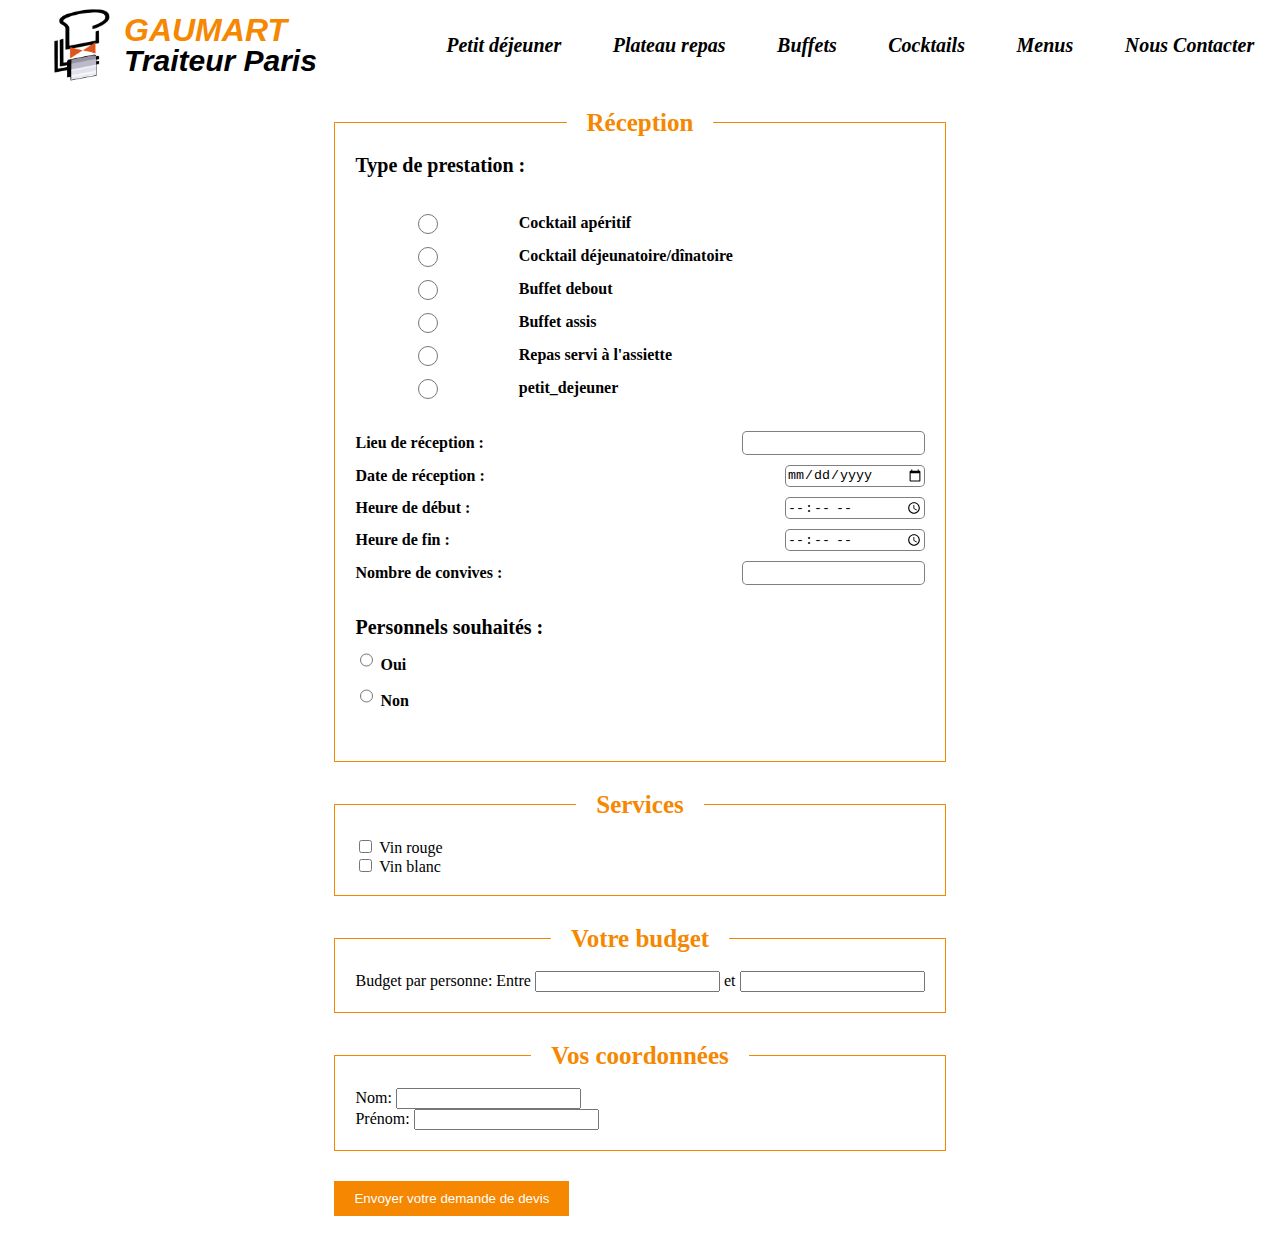
==== devis.html @ 24d6f6d3 "MAJ design + ajout devis.html" ====
<!DOCTYPE html>
<html lang="fr">
  <head>
    <meta charset="UTF-8" />
    <meta
      name="viewport"
      content="width=device-width, initial-scale=1.0"
    />
    <title>GAUMART | Traiteur Paris</title>
    <link
      rel="apple-touch-icon"
      sizes="180x180"
      href="assets/favicons/apple-touch-icon.png"
    />
    <link
      rel="icon"
      type="image/png"
      sizes="32x32"
      href="assets/favicons/favicon-32x32.png"
    />
    <link
      rel="icon"
      type="image/png"
      sizes="16x16"
      href="assets/favicons/favicon-16x16.png"
    />
    <link rel="manifest" href="assets/favicons/site.webmanifest" />
    <link
      rel="mask-icon"
      href="assets/favicons/safari-pinned-tab.svg"
      color="#5bbad5"
    />
    <link rel="stylesheet" href="assets/styles/style.css" />
    <meta name="msapplication-TileColor" content="#da532c" />
    <meta name="theme-color" content="#ffffff" />
    <style></style>
  </head>
  <body>
    <header>
      <img
        src="assets/img/logo_gaumart.png"
        alt="logo de Gaumart"
        title="Gaumart Traiteur Paris"
      />
      <h1><span class="orangeColor">GAUMART</span> Traiteur Paris</h1>
      <nav>
        <ul>
          <li><a href="#petitDejeuner">Petit déjeuner</a></li>
          <li><a href="#plateauRepas">Plateau repas</a></li>
          <li><a href="#buffets">Buffets</a></li>
          <li><a href="#cocktails">Cocktails</a></li>
          <li><a href="#menus">Menus</a></li>
          <li><a href="#contact">Nous Contacter</a></li>
        </ul>
      </nav>
    </header>
    <section>
      <div class="form-container">
        <form action="" method="post">
          <fieldset>
            <legend>Réception</legend>
            <div class="group">
              <label class="titleGroup">Type de prestation :</label
              ><br />
              <div class="groupItem">
                <input
                  type="radio"
                  name="type_prestation"
                  value="cocktail_aperitif"
                />
                <label>Cocktail apéritif</label>
              </div>
              <div class="groupItem">
                <input
                  type="radio"
                  name="type_prestation"
                  value="cocktail_dejeunatoire_dinatoire"
                />
                <label>Cocktail déjeunatoire/dînatoire</label>
              </div>
              <div class="groupItem">
                <input
                  type="radio"
                  name="type_prestation"
                  value="buffet_debout"
                />
                <label>Buffet debout</label>
              </div>
              <div class="groupItem">
                <input
                  type="radio"
                  name="type_prestation"
                  value="buffet_assis"
                />
                <label>Buffet assis</label>
              </div>
              <div class="groupItem">
                <input
                  type="radio"
                  name="type_prestation"
                  value="repas_servi_a_l_assiette"
                />
                <label>Repas servi à l'assiette</label>
              </div>
              <div class="groupItem">
                <input
                  type="radio"
                  name="type_prestation"
                  value="Petit déjeuner"
                />
                <label>petit_dejeuner</label>
              </div>
            </div>
            <div class="group">
              <div class="groupItem">
                <label for="lieu_reception"
                  >Lieu de réception :</label
                >
                <input
                  type="text"
                  id="lieu_reception"
                  name="lieu_reception"
                />
              </div>
              <div class="groupItem">
                <label for="date_reception"
                  >Date de réception :</label
                >
                <input
                  type="date"
                  id="date_reception"
                  name="date_reception"
                />
              </div>
              <div class="groupItem">
                <label for="heure_debut">Heure de début :</label>
                <input
                  type="time"
                  id="heure_debut"
                  name="heure_debut"
                />
              </div>
              <div class="groupItem">
                <label for="heure_fin">Heure de fin :</label>
                <input type="time" id="heure_fin" name="heure_fin" />
              </div>
              <div class="groupItem">
                <label for="nombre_convives"
                  >Nombre de convives :</label
                >
                <input
                  type="number"
                  id="nombre_convives"
                  name="nombre_convives"
                />
              </div>
            </div>

            <div class="group">
              <label class="titleGroup">Personnels souhaités :</label>

              <div class="groupItem">
                <label
                  ><input
                    type="radio"
                    name="personnel_souhaite"
                    value="oui"
                  />
                  Oui</label
                >
              </div>
              <div class="groupItem">
                <label
                  ><input
                    type="radio"
                    name="personnel_souhaite"
                    value="non"
                  />
                  Non</label
                >
              </div>
            </div>
          </fieldset>
          <fieldset>
            <legend>Services</legend>
            <label
              ><input
                type="checkbox"
                name="services"
                value="red_wine"
              />
              Vin rouge</label
            ><br />
            <label
              ><input
                type="checkbox"
                name="services"
                value="white_wine"
              />
              Vin blanc</label
            ><br />
          </fieldset>

          <fieldset>
            <legend>Votre budget</legend>
            <label
              >Budget par personne: Entre
              <input type="text" name="budget_min" /> et
              <input type="text" name="budget_max"
            /></label>
          </fieldset>

          <fieldset>
            <legend>Vos coordonnées</legend>
            <label>Nom: <input type="text" name="last_name" /></label
            ><br />
            <label
              >Prénom: <input type="text" name="first_name" /></label
            ><br />
          </fieldset>

          <input
            type="submit"
            value="Envoyer votre demande de devis"
            class="form-button"
          />
        </form>
      </div>
    </section>

    <script src="assets/script/imgBackground.js"></script>
  </body>
</html>
---- assets/styles/style.css ----
html,body,div,span,applet,object,iframe,h1,h2,h3,h4,h5,h6,p,blockquote,pre,a,abbr,acronym,address,big,cite,code,del,dfn,em,img,ins,kbd,q,s,samp,small,strike,strong,sub,sup,tt,var,b,u,i,center,dl,dt,dd,ol,ul,li,fieldset,form,label,legend,table,caption,tbody,tfoot,thead,tr,th,td,article,aside,canvas,details,embed,figure,figcaption,footer,header,hgroup,menu,nav,output,ruby,section,summary,time,mark,audio,video{margin:0;padding:0;border:0;font-size:100%;font:inherit;vertical-align:baseline}article,aside,details,figcaption,figure,footer,header,hgroup,menu,nav,section{display:block}body{line-height:1}ol,ul{list-style:none}blockquote,q{quotes:none}blockquote:before,blockquote:after,q:before,q:after{content:"";content:none}table{border-collapse:collapse;border-spacing:0}header{display:flex;flex-direction:row;justify-content:start;align-items:center;align-content:center;gap:1rem;width:100%;font-weight:bold;font-style:italic}header img{width:5%;margin-left:5rem}header h1{display:flex;flex-direction:column;justify-content:start;align-items:start;align-content:center;font-size:3rem;flex:1}header h1 span.orangeColor{color:#f58701;font-size:3.2rem}header nav{flex:3;display:flex;flex-direction:column;justify-content:center;align-items:stretch;align-content:stretch;height:10vh;flex-wrap:wrap}header nav ul{display:flex;flex-direction:row;justify-content:space-around;align-items:center;align-content:center}header nav ul li{cursor:pointer;font-size:2rem}header nav ul li a{color:#000;padding:1rem}header nav ul li a:hover{border-bottom:.25rem solid #f58701;border-radius:.5rem}@media screen and (max-width: 1024px){header nav{z-index:1;position:relative}header nav ul{display:flex;flex-direction:column;justify-content:center;align-items:center;align-content:center;color:#f58701;background:rgba(0,0,0,.7);gap:2rem;font-size:4rem;top:0;right:0;position:absolute;height:100vh;width:100vw}header nav ul li{padding:2rem 0;width:100%;text-align:center}header nav ul li:hover{background:#fff}}#articlePrincipal{display:flex;flex-direction:row;justify-content:end;align-items:end;align-content:end;width:100%;background:#0b0b0b;border-top:.4rem solid #f58701;border-bottom:.4rem solid #f58701;height:100vh}#articlePrincipal h2{width:100%;height:100vh;display:flex;flex-direction:column;justify-content:center;align-items:center;align-content:center;background:rgba(25,25,25,.25);color:#fff;font-size:6rem;border-radius:.5rem;gap:3rem}#articlePrincipal h2 .big{font-size:10rem}#articlePrincipal h2 span{text-shadow:0px 5px 5px rgba(0,0,0,.5);-webkit-text-shadow:0px 5px 5px rgba(0,0,0,.5);-moz-text-shadow:0px 5px 5px rgba(0,0,0,.5)}#articlePrincipal h2 span.orangeColor{color:#f58701;padding-bottom:1rem}.sectionArticles{position:relative;margin-bottom:1rem}.sectionArticles .arrowTop{background:rgba(123,123,123,.5);background:linear-gradient(91deg, rgba(123, 123, 123, 0.5) 0%, rgba(113, 113, 113, 0.8) 100%);background:-webkit-linear-gradient(91deg, rgba(123, 123, 123, 0.5) 0%, rgba(113, 113, 113, 0.8) 100%);background:-moz-linear-gradient(91deg, rgba(123, 123, 123, 0.5) 0%, rgba(113, 113, 113, 0.8) 100%);position:sticky;top:94vh;left:96vw;z-index:10;width:4rem;height:4rem;border:.1rem solid rgba(0,0,0,.5);border-radius:10rem}.sectionArticles .arrowTop:hover{background:#f58701}.sectionArticles .arrowTop svg{width:4rem;height:4rem;fill:#fff}.sectionArticles #petitDejeuner,.sectionArticles #buffets,.sectionArticles #cocktails,.sectionArticles #menus,.sectionArticles #petitDejeuner,.sectionArticles #plateauRepas{width:100%;margin-top:3rem}.sectionArticles #petitDejeuner .separateur,.sectionArticles #buffets .separateur,.sectionArticles #cocktails .separateur,.sectionArticles #menus .separateur,.sectionArticles #petitDejeuner .separateur,.sectionArticles #plateauRepas .separateur{width:100%;display:flex;flex-direction:row;justify-content:end;align-items:center;align-content:end}.sectionArticles #petitDejeuner .separateur .pancarte,.sectionArticles #buffets .separateur .pancarte,.sectionArticles #cocktails .separateur .pancarte,.sectionArticles #menus .separateur .pancarte,.sectionArticles #petitDejeuner .separateur .pancarte,.sectionArticles #plateauRepas .separateur .pancarte{display:flex;flex-direction:row;justify-content:end;align-items:center;align-content:end;width:60%;margin-bottom:5rem;background:rgba(123,123,123,.5);background:linear-gradient(91deg, rgba(123, 123, 123, 0.5) 0%, rgba(113, 113, 113, 0.8) 100%);background:-webkit-linear-gradient(91deg, rgba(123, 123, 123, 0.5) 0%, rgba(113, 113, 113, 0.8) 100%);background:-moz-linear-gradient(91deg, rgba(123, 123, 123, 0.5) 0%, rgba(113, 113, 113, 0.8) 100%)}.sectionArticles #petitDejeuner .separateur .pancarte h2,.sectionArticles #buffets .separateur .pancarte h2,.sectionArticles #cocktails .separateur .pancarte h2,.sectionArticles #menus .separateur .pancarte h2,.sectionArticles #petitDejeuner .separateur .pancarte h2,.sectionArticles #plateauRepas .separateur .pancarte h2{text-shadow:0px 1px 3px #000;-webkit-text-shadow:0px 1px 3px #000;-moz-text-shadow:0px 1px 3px #000;padding:5rem;letter-spacing:1rem;text-align:center;color:#f58701;font-size:3rem;width:100%}.sectionArticles #petitDejeuner .contenuArticle,.sectionArticles #buffets .contenuArticle,.sectionArticles #cocktails .contenuArticle,.sectionArticles #menus .contenuArticle,.sectionArticles #petitDejeuner .contenuArticle,.sectionArticles #plateauRepas .contenuArticle{display:flex;flex-direction:row;justify-content:start;align-items:start;align-content:center;margin-bottom:5rem}.sectionArticles #petitDejeuner .contenuArticle img,.sectionArticles #buffets .contenuArticle img,.sectionArticles #cocktails .contenuArticle img,.sectionArticles #menus .contenuArticle img,.sectionArticles #petitDejeuner .contenuArticle img,.sectionArticles #plateauRepas .contenuArticle img{box-shadow:5px 0px 0px 1px rgba(245,135,1,.5);-webkit-box-shadow:5px 0px 0px 1px rgba(245,135,1,.5);-moz-box-shadow:5px 0px 0px 1px rgba(245,135,1,.5);border-bottom-right-radius:5rem}.sectionArticles #petitDejeuner .contenuArticle h3,.sectionArticles #buffets .contenuArticle h3,.sectionArticles #cocktails .contenuArticle h3,.sectionArticles #menus .contenuArticle h3,.sectionArticles #petitDejeuner .contenuArticle h3,.sectionArticles #plateauRepas .contenuArticle h3{text-shadow:0px 1px 3px #000;-webkit-text-shadow:0px 1px 3px #000;-moz-text-shadow:0px 1px 3px #000}.sectionArticles #petitDejeuner .contenuArticleReverse,.sectionArticles #buffets .contenuArticleReverse,.sectionArticles #cocktails .contenuArticleReverse,.sectionArticles #menus .contenuArticleReverse,.sectionArticles #petitDejeuner .contenuArticleReverse,.sectionArticles #plateauRepas .contenuArticleReverse{padding-bottom:5rem;display:flex;flex-direction:row-reverse;justify-content:space-between;align-items:start;align-content:center;background:#000;color:#f5f5f5}.sectionArticles #petitDejeuner .contenuArticleReverse img,.sectionArticles #buffets .contenuArticleReverse img,.sectionArticles #cocktails .contenuArticleReverse img,.sectionArticles #menus .contenuArticleReverse img,.sectionArticles #petitDejeuner .contenuArticleReverse img,.sectionArticles #plateauRepas .contenuArticleReverse img{box-shadow:-5px 0px 0px 1px rgba(245,135,1,.5);-webkit-box-shadow:-5px 0px 0px 1px rgba(245,135,1,.5);-moz-box-shadow:-5px 0px 0px 1px rgba(245,135,1,.5);border-bottom-left-radius:5rem}.sectionArticles #petitDejeuner .contenuArticleReverse h3,.sectionArticles #buffets .contenuArticleReverse h3,.sectionArticles #cocktails .contenuArticleReverse h3,.sectionArticles #menus .contenuArticleReverse h3,.sectionArticles #petitDejeuner .contenuArticleReverse h3,.sectionArticles #plateauRepas .contenuArticleReverse h3{text-shadow:0px 1px 3px #fff;-webkit-text-shadow:0px 1px 3px #fff;-moz-text-shadow:0px 1px 3px #fff}.sectionArticles #petitDejeuner .contenuArticle,.sectionArticles #petitDejeuner .contenuArticleReverse,.sectionArticles #buffets .contenuArticle,.sectionArticles #buffets .contenuArticleReverse,.sectionArticles #cocktails .contenuArticle,.sectionArticles #cocktails .contenuArticleReverse,.sectionArticles #menus .contenuArticle,.sectionArticles #menus .contenuArticleReverse,.sectionArticles #petitDejeuner .contenuArticle,.sectionArticles #petitDejeuner .contenuArticleReverse,.sectionArticles #plateauRepas .contenuArticle,.sectionArticles #plateauRepas .contenuArticleReverse{width:100%;height:100%}.sectionArticles #petitDejeuner .contenuArticle img,.sectionArticles #petitDejeuner .contenuArticleReverse img,.sectionArticles #buffets .contenuArticle img,.sectionArticles #buffets .contenuArticleReverse img,.sectionArticles #cocktails .contenuArticle img,.sectionArticles #cocktails .contenuArticleReverse img,.sectionArticles #menus .contenuArticle img,.sectionArticles #menus .contenuArticleReverse img,.sectionArticles #petitDejeuner .contenuArticle img,.sectionArticles #petitDejeuner .contenuArticleReverse img,.sectionArticles #plateauRepas .contenuArticle img,.sectionArticles #plateauRepas .contenuArticleReverse img{height:80vh;border-bottom:.4rem solid #f58701}.sectionArticles #petitDejeuner .contenuArticle .contenu,.sectionArticles #petitDejeuner .contenuArticleReverse .contenu,.sectionArticles #buffets .contenuArticle .contenu,.sectionArticles #buffets .contenuArticleReverse .contenu,.sectionArticles #cocktails .contenuArticle .contenu,.sectionArticles #cocktails .contenuArticleReverse .contenu,.sectionArticles #menus .contenuArticle .contenu,.sectionArticles #menus .contenuArticleReverse .contenu,.sectionArticles #petitDejeuner .contenuArticle .contenu,.sectionArticles #petitDejeuner .contenuArticleReverse .contenu,.sectionArticles #plateauRepas .contenuArticle .contenu,.sectionArticles #plateauRepas .contenuArticleReverse .contenu{display:flex;flex-direction:column;justify-content:space-around;align-items:center;align-content:center;height:100%;gap:5rem}.sectionArticles #petitDejeuner .contenuArticle .contenu h3,.sectionArticles #petitDejeuner .contenuArticleReverse .contenu h3,.sectionArticles #buffets .contenuArticle .contenu h3,.sectionArticles #buffets .contenuArticleReverse .contenu h3,.sectionArticles #cocktails .contenuArticle .contenu h3,.sectionArticles #cocktails .contenuArticleReverse .contenu h3,.sectionArticles #menus .contenuArticle .contenu h3,.sectionArticles #menus .contenuArticleReverse .contenu h3,.sectionArticles #petitDejeuner .contenuArticle .contenu h3,.sectionArticles #petitDejeuner .contenuArticleReverse .contenu h3,.sectionArticles #plateauRepas .contenuArticle .contenu h3,.sectionArticles #plateauRepas .contenuArticleReverse .contenu h3{padding:5rem 0;text-align:center;color:#f58701;font-size:3rem}.sectionArticles #petitDejeuner .contenuArticle .contenu p,.sectionArticles #petitDejeuner .contenuArticleReverse .contenu p,.sectionArticles #buffets .contenuArticle .contenu p,.sectionArticles #buffets .contenuArticleReverse .contenu p,.sectionArticles #cocktails .contenuArticle .contenu p,.sectionArticles #cocktails .contenuArticleReverse .contenu p,.sectionArticles #menus .contenuArticle .contenu p,.sectionArticles #menus .contenuArticleReverse .contenu p,.sectionArticles #petitDejeuner .contenuArticle .contenu p,.sectionArticles #petitDejeuner .contenuArticleReverse .contenu p,.sectionArticles #plateauRepas .contenuArticle .contenu p,.sectionArticles #plateauRepas .contenuArticleReverse .contenu p{width:50%;flex:1;padding:0 6rem;text-align:start;font-size:2rem;font-weight:bold;line-height:5rem}#contact{display:flex;flex-direction:row;justify-content:space-around;align-items:center;align-content:center;width:100%;padding-bottom:2rem}#contact .renseignements{margin-top:2rem;flex:1;display:flex;flex-direction:column;justify-content:start;align-items:center;align-content:center}#contact .renseignements h2{text-shadow:0px 1px 3px #000;-webkit-text-shadow:0px 1px 3px #000;-moz-text-shadow:0px 1px 3px #000;padding:1rem;font-weight:bold;font-size:3rem;color:#f58701}#contact .renseignements .devisBtn{width:50%;padding:1rem;text-align:center;font-weight:bold;font-size:2rem;background:#f90;color:#fff;border-radius:.5rem;border:.1rem solid #000;cursor:pointer}#contact .renseignements .devisBtn:hover{background:#f58701;color:#000;transition:all .3s ease}#contact .renseignements p{display:flex;flex-direction:column;justify-content:center;align-items:center;align-content:center;width:50%;gap:2rem;padding:2rem 0;line-height:3rem}#contact .renseignements p span{width:100%;text-align:center}#contact .renseignements p .bolder{font-weight:bold;font-size:2rem}#contact .renseignements p b{color:#f58701;font-weight:bold;cursor:pointer}#contact form{display:flex;flex-direction:column;justify-content:space-around;align-items:stretch;align-content:center;flex-wrap:wrap;flex:1}#contact form .group{display:flex;flex-direction:column;justify-content:space-around;align-items:start;align-content:center;gap:1rem;margin-top:3rem}#contact form .group textarea{padding-top:1rem;padding-left:1rem;text-align:start;border-radius:.5rem;border:.1rem solid rgba(0,0,0,.5)}#contact form .group label{font-weight:bold}#contact form .group label b{color:#f58701}#contact form .group input{height:2rem;width:50%;border:.1rem solid rgba(0,0,0,.5);border-radius:.5rem;padding-left:1rem}#contact form .validation{margin-top:2rem;border-radius:.5rem;padding:1rem;font-weight:bold;background:green;color:#fff;cursor:pointer}#contact form .validation:hover{background:#02d702;color:#000;transition:all .3s ease}footer{display:flex;flex-direction:column;justify-content:center;align-items:center;align-content:center;width:100%;font-style:italic;background:#000;color:#f5f5f5;gap:2rem;padding-bottom:.5rem}footer h2{padding:1rem;font-weight:bold;font-size:3rem}footer h2 b{color:#f58701}footer ul{display:flex;flex-direction:row;justify-content:center;align-items:center;align-content:center;flex:1;width:100%}footer ul .firstItem::after{content:"|";margin-left:.5rem;margin-right:.5rem}section{display:flex;flex-direction:column;justify-content:start;align-items:center;align-content:center;width:100%;height:100%}section .form-container{display:flex;flex-direction:column;justify-content:space-around;align-items:stretch;align-content:center;flex-wrap:wrap;flex:1;padding:2rem;width:50%}section .form-container fieldset{border:1px solid #f58701;padding:2rem;margin-bottom:3rem}section .form-container fieldset legend{display:flex;flex-direction:row;justify-content:center;align-items:center;align-content:center;text-align:center;padding:0 2rem;font-size:2.5rem;font-weight:bold;color:#f58701}section .form-container fieldset .group{display:flex;flex-direction:column;justify-content:center;align-items:stretch;align-content:center;margin-bottom:2em;gap:1rem}section .form-container fieldset .group .titleGroup{font-size:2rem;font-weight:bold}section .form-container fieldset .group .groupItem{width:100%;gap:2rem;display:flex;flex-direction:row;justify-content:center;align-items:center;align-content:center;flex-wrap:wrap}section .form-container fieldset .group .groupItem label{font-weight:bold;flex:3}section .form-container fieldset .group .groupItem input{flex:1;height:2rem;border:.1rem solid rgba(0,0,0,.5);border-radius:.5rem}section .form-container textarea{padding-top:1rem;padding-left:1rem;text-align:start;border-radius:.5rem;border:.1rem solid rgba(0,0,0,.5)}section .form-button{background-color:#f58701;color:#fff;padding:10px 20px;border:none;cursor:pointer}html{font-size:62.5%}body{display:flex;flex-direction:column;justify-content:start;align-items:start;align-content:center;max-width:100vw;height:100vh;font-size:1.6rem;font-family:Georgia,"Times New Roman",Times,serif}h1,h2,h3{font-family:Georgia,"Times New Roman",Times,serif;font-family:Verdana,Geneva,Tahoma,sans-serif}a{text-decoration:none}/*# sourceMappingURL=style.css.map */
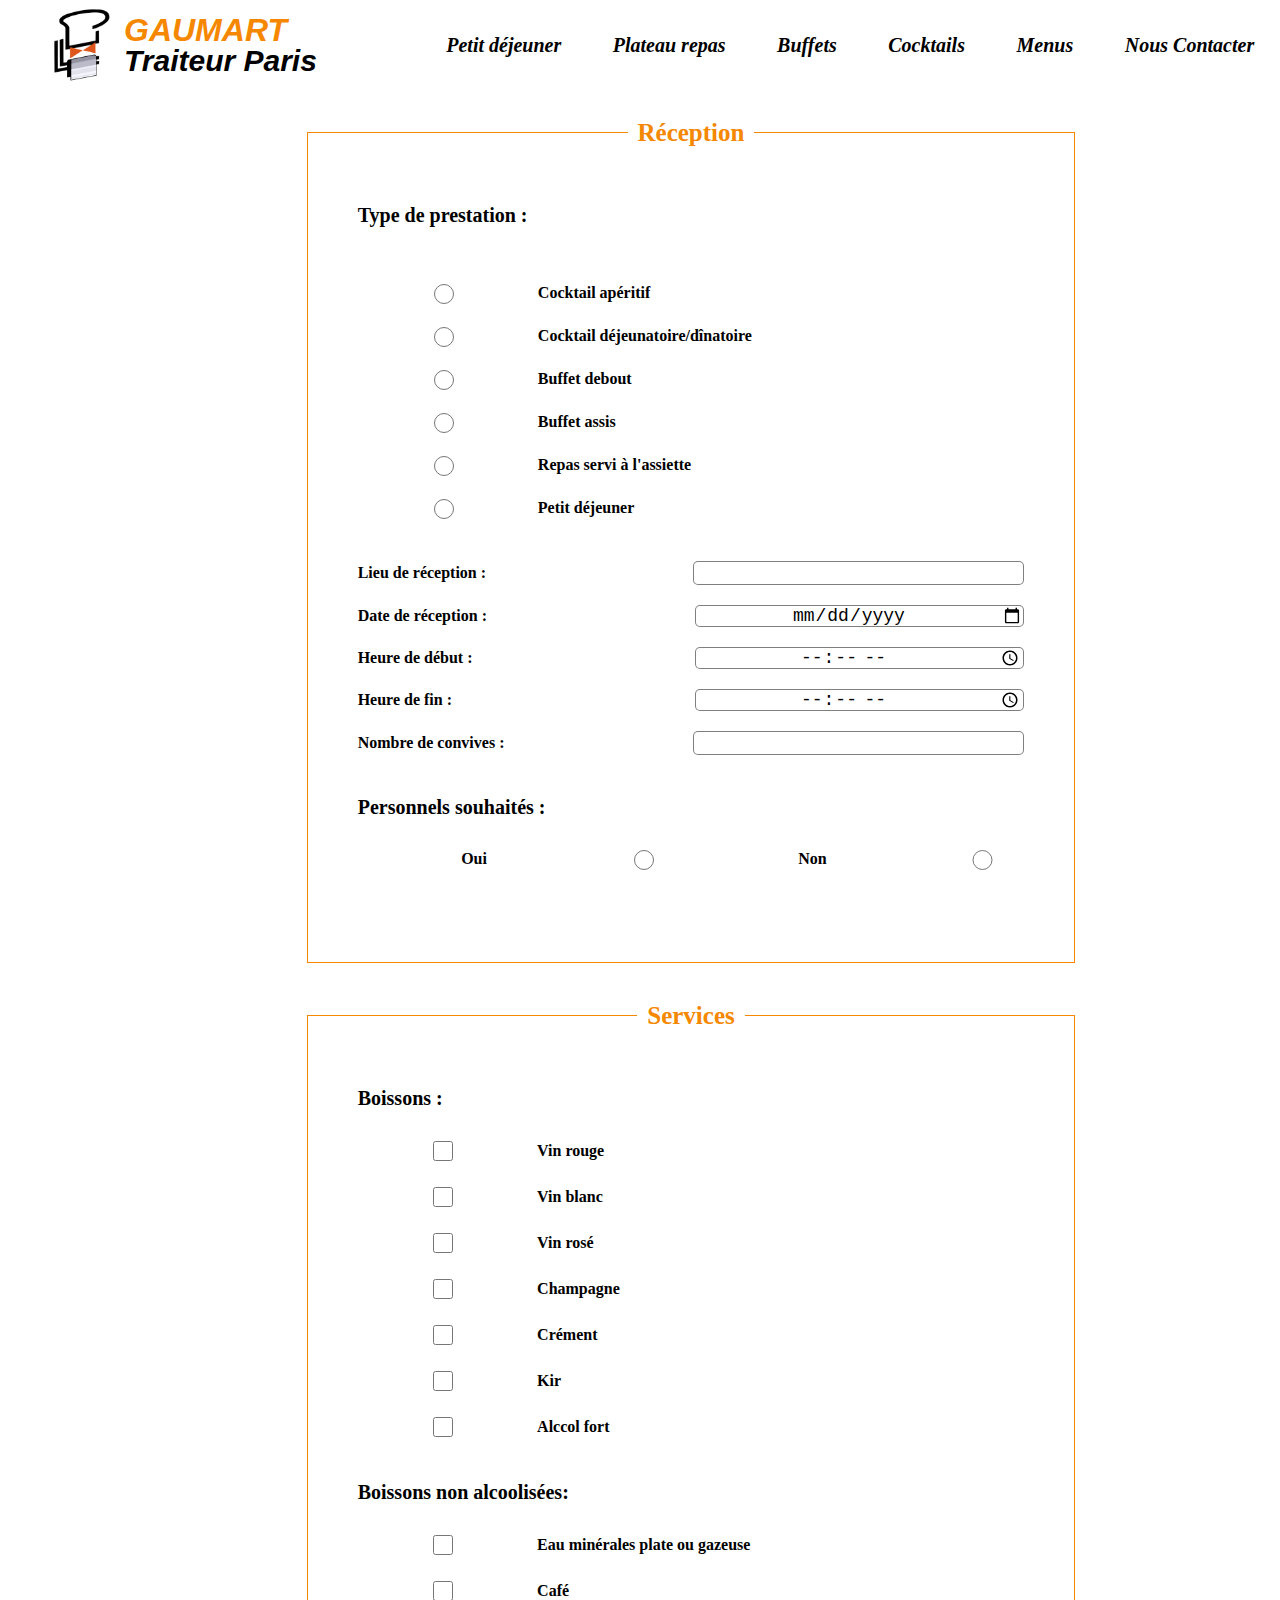
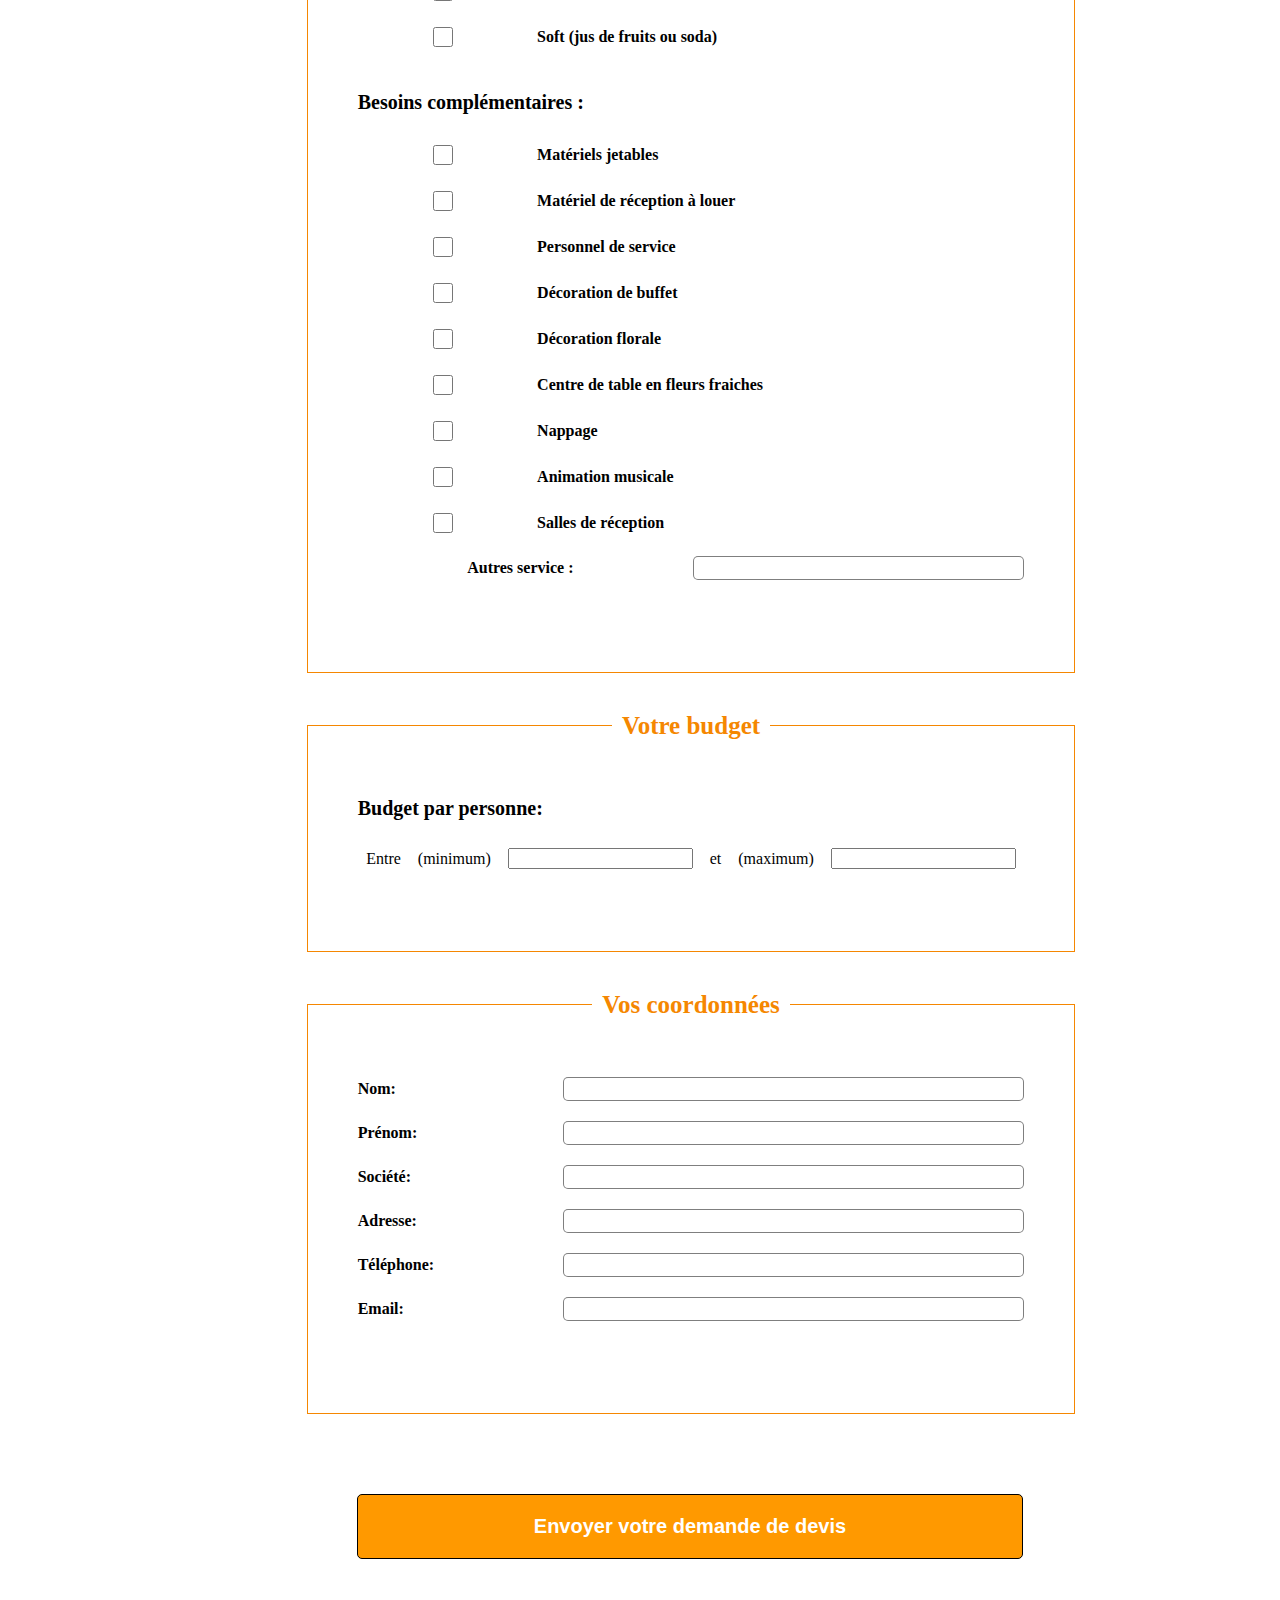
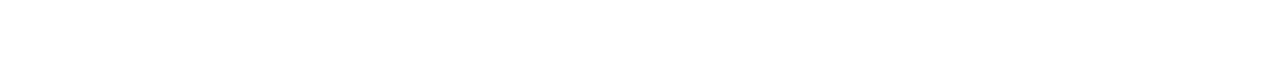
==== commit b558081b: "ajout form devis +style" ====
--- a/devis.html
+++ b/devis.html
@@ -65,169 +65,414 @@
               <div class="groupItem">
                 <input
                   type="radio"
+                  id="cocktail_aperitif"
                   name="type_prestation"
                   value="cocktail_aperitif"
                 />
-                <label>Cocktail apéritif</label>
-              </div>
-              <div class="groupItem">
-                <input
-                  type="radio"
+                <label for="cocktail_aperitif"
+                  >Cocktail apéritif</label
+                >
+              </div>
+              <div class="groupItem">
+                <input
+                  type="radio"
+                  id="cocktail_dejeunatoire_dinatoire"
                   name="type_prestation"
                   value="cocktail_dejeunatoire_dinatoire"
                 />
-                <label>Cocktail déjeunatoire/dînatoire</label>
-              </div>
-              <div class="groupItem">
-                <input
-                  type="radio"
+                <label for="cocktail_dejeunatoire_dinatoire"
+                  >Cocktail déjeunatoire/dînatoire</label
+                >
+              </div>
+              <div class="groupItem">
+                <input
+                  type="radio"
+                  id="buffet_debout"
                   name="type_prestation"
                   value="buffet_debout"
                 />
-                <label>Buffet debout</label>
-              </div>
-              <div class="groupItem">
-                <input
-                  type="radio"
+                <label for="buffet_debout">Buffet debout</label>
+              </div>
+              <div class="groupItem">
+                <input
+                  type="radio"
+                  id="buffet_assis"
                   name="type_prestation"
                   value="buffet_assis"
                 />
-                <label>Buffet assis</label>
-              </div>
-              <div class="groupItem">
-                <input
-                  type="radio"
+                <label for="buffet_assis">Buffet assis</label>
+              </div>
+              <div class="groupItem">
+                <input
+                  type="radio"
+                  id="repas_servi_a_l_assiette"
                   name="type_prestation"
                   value="repas_servi_a_l_assiette"
                 />
-                <label>Repas servi à l'assiette</label>
-              </div>
-              <div class="groupItem">
-                <input
-                  type="radio"
-                  name="type_prestation"
-                  value="Petit déjeuner"
-                />
-                <label>petit_dejeuner</label>
-              </div>
-            </div>
-            <div class="group">
-              <div class="groupItem">
-                <label for="lieu_reception"
-                  >Lieu de réception :</label
-                >
+                <label for="repas_servi_a_l_assiette"
+                  >Repas servi à l'assiette</label
+                >
+              </div>
+              <div class="groupItem">
+                <input
+                  type="radio"
+                  id="petit_dejeuner"
+                  name="type_prestation"
+                  value="petit_dejeuner"
+                />
+                <label for="petit_dejeuner">Petit déjeuner</label>
+              </div>
+            </div>
+
+            <div class="group">
+              <div class="groupItem">
+                <label for="lieuReception">Lieu de réception :</label>
                 <input
                   type="text"
-                  id="lieu_reception"
-                  name="lieu_reception"
-                />
-              </div>
-              <div class="groupItem">
-                <label for="date_reception"
-                  >Date de réception :</label
-                >
+                  id="lieuReception"
+                  name="lieuReception"
+                />
+              </div>
+              <div class="groupItem">
+                <label for="dateReception">Date de réception :</label>
                 <input
                   type="date"
-                  id="date_reception"
-                  name="date_reception"
-                />
-              </div>
-              <div class="groupItem">
-                <label for="heure_debut">Heure de début :</label>
+                  id="dateReception"
+                  name="dateReception"
+                />
+              </div>
+              <div class="groupItem">
+                <label for="heureDebut">Heure de début :</label>
                 <input
                   type="time"
-                  id="heure_debut"
-                  name="heure_debut"
-                />
-              </div>
-              <div class="groupItem">
-                <label for="heure_fin">Heure de fin :</label>
-                <input type="time" id="heure_fin" name="heure_fin" />
-              </div>
-              <div class="groupItem">
-                <label for="nombre_convives"
+                  id="heureDebut"
+                  name="heureDebut"
+                />
+              </div>
+              <div class="groupItem">
+                <label for="heureFin">Heure de fin :</label>
+                <input type="time" id="heureFin" name="heureFin" />
+              </div>
+              <div class="groupItem">
+                <label for="nombreConvives"
                   >Nombre de convives :</label
                 >
                 <input
                   type="number"
-                  id="nombre_convives"
-                  name="nombre_convives"
+                  id="nombreConvives"
+                  name="nombreConvives"
                 />
               </div>
             </div>
 
             <div class="group">
               <label class="titleGroup">Personnels souhaités :</label>
-
-              <div class="groupItem">
-                <label
-                  ><input
-                    type="radio"
-                    name="personnel_souhaite"
-                    value="oui"
-                  />
-                  Oui</label
-                >
-              </div>
-              <div class="groupItem">
-                <label
-                  ><input
-                    type="radio"
-                    name="personnel_souhaite"
-                    value="non"
-                  />
-                  Non</label
-                >
+              <div class="groupItem">
+                <label class="choix" for="personnelOui"> Oui </label>
+                <input
+                  type="radio"
+                  id="personnelOui"
+                  name="personnelSouhaite"
+                  value="oui"
+                />
+
+                <label class="choix" for="personnelNon"> Non </label>
+                <input
+                  type="radio"
+                  id="personnelNon"
+                  name="personnelSouhaite"
+                  value="non"
+                />
               </div>
             </div>
           </fieldset>
           <fieldset>
             <legend>Services</legend>
-            <label
-              ><input
-                type="checkbox"
-                name="services"
-                value="red_wine"
-              />
-              Vin rouge</label
-            ><br />
-            <label
-              ><input
-                type="checkbox"
-                name="services"
-                value="white_wine"
-              />
-              Vin blanc</label
-            ><br />
+            <div class="group">
+              <label class="titleGroup">Boissons :</label>
+              <div class="groupItem">
+                <input
+                  type="checkbox"
+                  id="red_wine"
+                  name="services"
+                  value="red_wine"
+                />
+                <label for="red_wine">Vin rouge</label>
+              </div>
+              <div class="groupItem">
+                <input
+                  type="checkbox"
+                  id="white_wine"
+                  name="services"
+                  value="white_wine"
+                />
+                <label for="white_wine">Vin blanc</label>
+              </div>
+              <div class="groupItem">
+                <input
+                  type="checkbox"
+                  id="rose_wine"
+                  name="services"
+                  value="rose_wine"
+                />
+                <label for="rose_wine">Vin rosé</label>
+              </div>
+              <div class="groupItem">
+                <input
+                  type="checkbox"
+                  id="champagne"
+                  name="services"
+                  value="champagne"
+                />
+                <label for="champagne">Champagne</label>
+              </div>
+              <div class="groupItem">
+                <input
+                  type="checkbox"
+                  id="crement"
+                  name="services"
+                  value="crement"
+                />
+                <label for="crement">Crément</label>
+              </div>
+              <div class="groupItem">
+                <input
+                  type="checkbox"
+                  id="kir"
+                  name="services"
+                  value="kir"
+                />
+                <label for="kir">Kir</label>
+              </div>
+              <div class="groupItem">
+                <input
+                  type="checkbox"
+                  id="alcool_strong"
+                  name="services"
+                  value="alcool_strong"
+                />
+                <label for="alcool_strong">Alccol fort</label>
+              </div>
+            </div>
+
+            <div class="group">
+              <label class="titleGroup"
+                >Boissons non alcoolisées:</label
+              >
+              <div class="groupItem">
+                <input
+                  type="checkbox"
+                  id="eaux_minerales"
+                  name="services"
+                  value="eaux_minerales"
+                />
+                <label for="eaux_minerales"
+                  >Eau minérales plate ou gazeuse</label
+                >
+              </div>
+              <div class="groupItem">
+                <input
+                  type="checkbox"
+                  id="cafe"
+                  name="services"
+                  value="cafe"
+                />
+                <label for="cafe">Café</label>
+              </div>
+              <div class="groupItem">
+                <input
+                  type="checkbox"
+                  id="soft"
+                  name="services"
+                  value="soft"
+                />
+                <label for="soft">Soft (jus de fruits ou soda)</label>
+              </div>
+            </div>
+
+            <div class="group">
+              <label class="titleGroup"
+                >Besoins complémentaires :</label
+              >
+              <div class="groupItem">
+                <input
+                  type="checkbox"
+                  id="materiels_jetables"
+                  name="services"
+                  value="materiels_jetables"
+                />
+                <label for="materiels_jetables"
+                  >Matériels jetables</label
+                >
+              </div>
+              <div class="groupItem">
+                <input
+                  type="checkbox"
+                  id="materiels_location"
+                  name="services"
+                  value="materiels_location"
+                />
+                <label for="materiels_location"
+                  >Matériel de réception à louer</label
+                >
+              </div>
+              <div class="groupItem">
+                <input
+                  type="checkbox"
+                  id="personnel_service"
+                  name="services"
+                  value="personnel_service"
+                />
+                <label for="personnel_service"
+                  >Personnel de service</label
+                >
+              </div>
+              <div class="groupItem">
+                <input
+                  type="checkbox"
+                  id="decoration_buffet"
+                  name="services"
+                  value="decoration_buffet"
+                />
+                <label for="decoration_buffet"
+                  >Décoration de buffet</label
+                >
+              </div>
+              <div class="groupItem">
+                <input
+                  type="checkbox"
+                  id="decoration_florale"
+                  name="services"
+                  value="decoration_florale"
+                />
+                <label for="decoration_florale"
+                  >Décoration florale</label
+                >
+              </div>
+              <div class="groupItem">
+                <input
+                  type="checkbox"
+                  id="centre_table"
+                  name="services"
+                  value="centre_table"
+                />
+                <label for="centre_table"
+                  >Centre de table en fleurs fraiches</label
+                >
+              </div>
+              <div class="groupItem">
+                <input
+                  type="checkbox"
+                  id="nappage"
+                  name="services"
+                  value="nappage"
+                />
+                <label for="nappage">Nappage</label>
+              </div>
+              <div class="groupItem">
+                <input
+                  type="checkbox"
+                  id="animation_musicale"
+                  name="services"
+                  value="animation_musicale"
+                />
+                <label for="animation_musicale"
+                  >Animation musicale</label
+                >
+              </div>
+              <div class="groupItem">
+                <input
+                  type="checkbox"
+                  id="salle_reception"
+                  name="services"
+                  value="salle_reception"
+                />
+                <label for="salle_reception"
+                  >Salles de réception</label
+                >
+              </div>
+              <div class="groupItem">
+                <label class="labelAutre" for="autreService"
+                  >Autres service :</label
+                >
+                <input
+                  type="text"
+                  id="autreService"
+                  name="autreService"
+                />
+              </div>
+            </div>
           </fieldset>
 
           <fieldset>
             <legend>Votre budget</legend>
-            <label
-              >Budget par personne: Entre
-              <input type="text" name="budget_min" /> et
-              <input type="text" name="budget_max"
-            /></label>
+            <div class="group">
+              <div class="titleGroup">
+                <label>Budget par personne:</label>
+              </div>
+              <div class="demandePrix">
+                <span>Entre</span
+                ><label for="budget_min">(minimum)</label>
+                <input
+                  type="number"
+                  min="0"
+                  id="budget_min"
+                  name="budget_min"
+                />
+                <span>et</span>
+                <label for="budget_max">(maximum)</label>
+                <input
+                  type="number"
+                  min="1"
+                  id="budget_max"
+                  name="budget_max"
+                />
+              </div>
+            </div>
           </fieldset>
 
           <fieldset>
             <legend>Vos coordonnées</legend>
-            <label>Nom: <input type="text" name="last_name" /></label
-            ><br />
-            <label
-              >Prénom: <input type="text" name="first_name" /></label
-            ><br />
+            <div class="group">
+              <div class="groupItem">
+                <label for="last_name">Nom: </label
+                ><input type="text" id="last_name" name="last_name" />
+              </div>
+              <div class="groupItem">
+                <label for="first_name">Prénom: </label
+                ><input
+                  type="text"
+                  id="first_name"
+                  name="first_name"
+                />
+              </div>
+              <div class="groupItem">
+                <label for="societe">Société: </label
+                ><input type="text" id="societe" name="societe" />
+              </div>
+              <div class="groupItem">
+                <label for="adresse">Adresse: </label
+                ><input type="text" id="adresse" name="adresse" />
+              </div>
+              <div class="groupItem">
+                <label for="telephone">Téléphone: </label
+                ><input type="tel" id="telephone" name="telephone" />
+              </div>
+              <div class="groupItem">
+                <label for="email">Email: </label
+                ><input type="email" id="email" name="email" />
+              </div>
+            </div>
           </fieldset>
-
-          <input
-            type="submit"
-            value="Envoyer votre demande de devis"
-            class="form-button"
-          />
+          <div class="fieldsetBtn">
+            <input
+              type="submit"
+              value="Envoyer votre demande de devis"
+              class="btnSubmit"
+            />
+          </div>
         </form>
       </div>
     </section>
-
-    <script src="assets/script/imgBackground.js"></script>
   </body>
 </html>
--- a/assets/styles/style.css
+++ b/assets/styles/style.css
@@ -1 +1 @@
-html,body,div,span,applet,object,iframe,h1,h2,h3,h4,h5,h6,p,blockquote,pre,a,abbr,acronym,address,big,cite,code,del,dfn,em,img,ins,kbd,q,s,samp,small,strike,strong,sub,sup,tt,var,b,u,i,center,dl,dt,dd,ol,ul,li,fieldset,form,label,legend,table,caption,tbody,tfoot,thead,tr,th,td,article,aside,canvas,details,embed,figure,figcaption,footer,header,hgroup,menu,nav,output,ruby,section,summary,time,mark,audio,video{margin:0;padding:0;border:0;font-size:100%;font:inherit;vertical-align:baseline}article,aside,details,figcaption,figure,footer,header,hgroup,menu,nav,section{display:block}body{line-height:1}ol,ul{list-style:none}blockquote,q{quotes:none}blockquote:before,blockquote:after,q:before,q:after{content:"";content:none}table{border-collapse:collapse;border-spacing:0}header{display:flex;flex-direction:row;justify-content:start;align-items:center;align-content:center;gap:1rem;width:100%;font-weight:bold;font-style:italic}header img{width:5%;margin-left:5rem}header h1{display:flex;flex-direction:column;justify-content:start;align-items:start;align-content:center;font-size:3rem;flex:1}header h1 span.orangeColor{color:#f58701;font-size:3.2rem}header nav{flex:3;display:flex;flex-direction:column;justify-content:center;align-items:stretch;align-content:stretch;height:10vh;flex-wrap:wrap}header nav ul{display:flex;flex-direction:row;justify-content:space-around;align-items:center;align-content:center}header nav ul li{cursor:pointer;font-size:2rem}header nav ul li a{color:#000;padding:1rem}header nav ul li a:hover{border-bottom:.25rem solid #f58701;border-radius:.5rem}@media screen and (max-width: 1024px){header nav{z-index:1;position:relative}header nav ul{display:flex;flex-direction:column;justify-content:center;align-items:center;align-content:center;color:#f58701;background:rgba(0,0,0,.7);gap:2rem;font-size:4rem;top:0;right:0;position:absolute;height:100vh;width:100vw}header nav ul li{padding:2rem 0;width:100%;text-align:center}header nav ul li:hover{background:#fff}}#articlePrincipal{display:flex;flex-direction:row;justify-content:end;align-items:end;align-content:end;width:100%;background:#0b0b0b;border-top:.4rem solid #f58701;border-bottom:.4rem solid #f58701;height:100vh}#articlePrincipal h2{width:100%;height:100vh;display:flex;flex-direction:column;justify-content:center;align-items:center;align-content:center;background:rgba(25,25,25,.25);color:#fff;font-size:6rem;border-radius:.5rem;gap:3rem}#articlePrincipal h2 .big{font-size:10rem}#articlePrincipal h2 span{text-shadow:0px 5px 5px rgba(0,0,0,.5);-webkit-text-shadow:0px 5px 5px rgba(0,0,0,.5);-moz-text-shadow:0px 5px 5px rgba(0,0,0,.5)}#articlePrincipal h2 span.orangeColor{color:#f58701;padding-bottom:1rem}.sectionArticles{position:relative;margin-bottom:1rem}.sectionArticles .arrowTop{background:rgba(123,123,123,.5);background:linear-gradient(91deg, rgba(123, 123, 123, 0.5) 0%, rgba(113, 113, 113, 0.8) 100%);background:-webkit-linear-gradient(91deg, rgba(123, 123, 123, 0.5) 0%, rgba(113, 113, 113, 0.8) 100%);background:-moz-linear-gradient(91deg, rgba(123, 123, 123, 0.5) 0%, rgba(113, 113, 113, 0.8) 100%);position:sticky;top:94vh;left:96vw;z-index:10;width:4rem;height:4rem;border:.1rem solid rgba(0,0,0,.5);border-radius:10rem}.sectionArticles .arrowTop:hover{background:#f58701}.sectionArticles .arrowTop svg{width:4rem;height:4rem;fill:#fff}.sectionArticles #petitDejeuner,.sectionArticles #buffets,.sectionArticles #cocktails,.sectionArticles #menus,.sectionArticles #petitDejeuner,.sectionArticles #plateauRepas{width:100%;margin-top:3rem}.sectionArticles #petitDejeuner .separateur,.sectionArticles #buffets .separateur,.sectionArticles #cocktails .separateur,.sectionArticles #menus .separateur,.sectionArticles #petitDejeuner .separateur,.sectionArticles #plateauRepas .separateur{width:100%;display:flex;flex-direction:row;justify-content:end;align-items:center;align-content:end}.sectionArticles #petitDejeuner .separateur .pancarte,.sectionArticles #buffets .separateur .pancarte,.sectionArticles #cocktails .separateur .pancarte,.sectionArticles #menus .separateur .pancarte,.sectionArticles #petitDejeuner .separateur .pancarte,.sectionArticles #plateauRepas .separateur .pancarte{display:flex;flex-direction:row;justify-content:end;align-items:center;align-content:end;width:60%;margin-bottom:5rem;background:rgba(123,123,123,.5);background:linear-gradient(91deg, rgba(123, 123, 123, 0.5) 0%, rgba(113, 113, 113, 0.8) 100%);background:-webkit-linear-gradient(91deg, rgba(123, 123, 123, 0.5) 0%, rgba(113, 113, 113, 0.8) 100%);background:-moz-linear-gradient(91deg, rgba(123, 123, 123, 0.5) 0%, rgba(113, 113, 113, 0.8) 100%)}.sectionArticles #petitDejeuner .separateur .pancarte h2,.sectionArticles #buffets .separateur .pancarte h2,.sectionArticles #cocktails .separateur .pancarte h2,.sectionArticles #menus .separateur .pancarte h2,.sectionArticles #petitDejeuner .separateur .pancarte h2,.sectionArticles #plateauRepas .separateur .pancarte h2{text-shadow:0px 1px 3px #000;-webkit-text-shadow:0px 1px 3px #000;-moz-text-shadow:0px 1px 3px #000;padding:5rem;letter-spacing:1rem;text-align:center;color:#f58701;font-size:3rem;width:100%}.sectionArticles #petitDejeuner .contenuArticle,.sectionArticles #buffets .contenuArticle,.sectionArticles #cocktails .contenuArticle,.sectionArticles #menus .contenuArticle,.sectionArticles #petitDejeuner .contenuArticle,.sectionArticles #plateauRepas .contenuArticle{display:flex;flex-direction:row;justify-content:start;align-items:start;align-content:center;margin-bottom:5rem}.sectionArticles #petitDejeuner .contenuArticle img,.sectionArticles #buffets .contenuArticle img,.sectionArticles #cocktails .contenuArticle img,.sectionArticles #menus .contenuArticle img,.sectionArticles #petitDejeuner .contenuArticle img,.sectionArticles #plateauRepas .contenuArticle img{box-shadow:5px 0px 0px 1px rgba(245,135,1,.5);-webkit-box-shadow:5px 0px 0px 1px rgba(245,135,1,.5);-moz-box-shadow:5px 0px 0px 1px rgba(245,135,1,.5);border-bottom-right-radius:5rem}.sectionArticles #petitDejeuner .contenuArticle h3,.sectionArticles #buffets .contenuArticle h3,.sectionArticles #cocktails .contenuArticle h3,.sectionArticles #menus .contenuArticle h3,.sectionArticles #petitDejeuner .contenuArticle h3,.sectionArticles #plateauRepas .contenuArticle h3{text-shadow:0px 1px 3px #000;-webkit-text-shadow:0px 1px 3px #000;-moz-text-shadow:0px 1px 3px #000}.sectionArticles #petitDejeuner .contenuArticleReverse,.sectionArticles #buffets .contenuArticleReverse,.sectionArticles #cocktails .contenuArticleReverse,.sectionArticles #menus .contenuArticleReverse,.sectionArticles #petitDejeuner .contenuArticleReverse,.sectionArticles #plateauRepas .contenuArticleReverse{padding-bottom:5rem;display:flex;flex-direction:row-reverse;justify-content:space-between;align-items:start;align-content:center;background:#000;color:#f5f5f5}.sectionArticles #petitDejeuner .contenuArticleReverse img,.sectionArticles #buffets .contenuArticleReverse img,.sectionArticles #cocktails .contenuArticleReverse img,.sectionArticles #menus .contenuArticleReverse img,.sectionArticles #petitDejeuner .contenuArticleReverse img,.sectionArticles #plateauRepas .contenuArticleReverse img{box-shadow:-5px 0px 0px 1px rgba(245,135,1,.5);-webkit-box-shadow:-5px 0px 0px 1px rgba(245,135,1,.5);-moz-box-shadow:-5px 0px 0px 1px rgba(245,135,1,.5);border-bottom-left-radius:5rem}.sectionArticles #petitDejeuner .contenuArticleReverse h3,.sectionArticles #buffets .contenuArticleReverse h3,.sectionArticles #cocktails .contenuArticleReverse h3,.sectionArticles #menus .contenuArticleReverse h3,.sectionArticles #petitDejeuner .contenuArticleReverse h3,.sectionArticles #plateauRepas .contenuArticleReverse h3{text-shadow:0px 1px 3px #fff;-webkit-text-shadow:0px 1px 3px #fff;-moz-text-shadow:0px 1px 3px #fff}.sectionArticles #petitDejeuner .contenuArticle,.sectionArticles #petitDejeuner .contenuArticleReverse,.sectionArticles #buffets .contenuArticle,.sectionArticles #buffets .contenuArticleReverse,.sectionArticles #cocktails .contenuArticle,.sectionArticles #cocktails .contenuArticleReverse,.sectionArticles #menus .contenuArticle,.sectionArticles #menus .contenuArticleReverse,.sectionArticles #petitDejeuner .contenuArticle,.sectionArticles #petitDejeuner .contenuArticleReverse,.sectionArticles #plateauRepas .contenuArticle,.sectionArticles #plateauRepas .contenuArticleReverse{width:100%;height:100%}.sectionArticles #petitDejeuner .contenuArticle img,.sectionArticles #petitDejeuner .contenuArticleReverse img,.sectionArticles #buffets .contenuArticle img,.sectionArticles #buffets .contenuArticleReverse img,.sectionArticles #cocktails .contenuArticle img,.sectionArticles #cocktails .contenuArticleReverse img,.sectionArticles #menus .contenuArticle img,.sectionArticles #menus .contenuArticleReverse img,.sectionArticles #petitDejeuner .contenuArticle img,.sectionArticles #petitDejeuner .contenuArticleReverse img,.sectionArticles #plateauRepas .contenuArticle img,.sectionArticles #plateauRepas .contenuArticleReverse img{height:80vh;border-bottom:.4rem solid #f58701}.sectionArticles #petitDejeuner .contenuArticle .contenu,.sectionArticles #petitDejeuner .contenuArticleReverse .contenu,.sectionArticles #buffets .contenuArticle .contenu,.sectionArticles #buffets .contenuArticleReverse .contenu,.sectionArticles #cocktails .contenuArticle .contenu,.sectionArticles #cocktails .contenuArticleReverse .contenu,.sectionArticles #menus .contenuArticle .contenu,.sectionArticles #menus .contenuArticleReverse .contenu,.sectionArticles #petitDejeuner .contenuArticle .contenu,.sectionArticles #petitDejeuner .contenuArticleReverse .contenu,.sectionArticles #plateauRepas .contenuArticle .contenu,.sectionArticles #plateauRepas .contenuArticleReverse .contenu{display:flex;flex-direction:column;justify-content:space-around;align-items:center;align-content:center;height:100%;gap:5rem}.sectionArticles #petitDejeuner .contenuArticle .contenu h3,.sectionArticles #petitDejeuner .contenuArticleReverse .contenu h3,.sectionArticles #buffets .contenuArticle .contenu h3,.sectionArticles #buffets .contenuArticleReverse .contenu h3,.sectionArticles #cocktails .contenuArticle .contenu h3,.sectionArticles #cocktails .contenuArticleReverse .contenu h3,.sectionArticles #menus .contenuArticle .contenu h3,.sectionArticles #menus .contenuArticleReverse .contenu h3,.sectionArticles #petitDejeuner .contenuArticle .contenu h3,.sectionArticles #petitDejeuner .contenuArticleReverse .contenu h3,.sectionArticles #plateauRepas .contenuArticle .contenu h3,.sectionArticles #plateauRepas .contenuArticleReverse .contenu h3{padding:5rem 0;text-align:center;color:#f58701;font-size:3rem}.sectionArticles #petitDejeuner .contenuArticle .contenu p,.sectionArticles #petitDejeuner .contenuArticleReverse .contenu p,.sectionArticles #buffets .contenuArticle .contenu p,.sectionArticles #buffets .contenuArticleReverse .contenu p,.sectionArticles #cocktails .contenuArticle .contenu p,.sectionArticles #cocktails .contenuArticleReverse .contenu p,.sectionArticles #menus .contenuArticle .contenu p,.sectionArticles #menus .contenuArticleReverse .contenu p,.sectionArticles #petitDejeuner .contenuArticle .contenu p,.sectionArticles #petitDejeuner .contenuArticleReverse .contenu p,.sectionArticles #plateauRepas .contenuArticle .contenu p,.sectionArticles #plateauRepas .contenuArticleReverse .contenu p{width:50%;flex:1;padding:0 6rem;text-align:start;font-size:2rem;font-weight:bold;line-height:5rem}#contact{display:flex;flex-direction:row;justify-content:space-around;align-items:center;align-content:center;width:100%;padding-bottom:2rem}#contact .renseignements{margin-top:2rem;flex:1;display:flex;flex-direction:column;justify-content:start;align-items:center;align-content:center}#contact .renseignements h2{text-shadow:0px 1px 3px #000;-webkit-text-shadow:0px 1px 3px #000;-moz-text-shadow:0px 1px 3px #000;padding:1rem;font-weight:bold;font-size:3rem;color:#f58701}#contact .renseignements .devisBtn{width:50%;padding:1rem;text-align:center;font-weight:bold;font-size:2rem;background:#f90;color:#fff;border-radius:.5rem;border:.1rem solid #000;cursor:pointer}#contact .renseignements .devisBtn:hover{background:#f58701;color:#000;transition:all .3s ease}#contact .renseignements p{display:flex;flex-direction:column;justify-content:center;align-items:center;align-content:center;width:50%;gap:2rem;padding:2rem 0;line-height:3rem}#contact .renseignements p span{width:100%;text-align:center}#contact .renseignements p .bolder{font-weight:bold;font-size:2rem}#contact .renseignements p b{color:#f58701;font-weight:bold;cursor:pointer}#contact form{display:flex;flex-direction:column;justify-content:space-around;align-items:stretch;align-content:center;flex-wrap:wrap;flex:1}#contact form .group{display:flex;flex-direction:column;justify-content:space-around;align-items:start;align-content:center;gap:1rem;margin-top:3rem}#contact form .group textarea{padding-top:1rem;padding-left:1rem;text-align:start;border-radius:.5rem;border:.1rem solid rgba(0,0,0,.5)}#contact form .group label{font-weight:bold}#contact form .group label b{color:#f58701}#contact form .group input{height:2rem;width:50%;border:.1rem solid rgba(0,0,0,.5);border-radius:.5rem;padding-left:1rem}#contact form .validation{margin-top:2rem;border-radius:.5rem;padding:1rem;font-weight:bold;background:green;color:#fff;cursor:pointer}#contact form .validation:hover{background:#02d702;color:#000;transition:all .3s ease}footer{display:flex;flex-direction:column;justify-content:center;align-items:center;align-content:center;width:100%;font-style:italic;background:#000;color:#f5f5f5;gap:2rem;padding-bottom:.5rem}footer h2{padding:1rem;font-weight:bold;font-size:3rem}footer h2 b{color:#f58701}footer ul{display:flex;flex-direction:row;justify-content:center;align-items:center;align-content:center;flex:1;width:100%}footer ul .firstItem::after{content:"|";margin-left:.5rem;margin-right:.5rem}section{display:flex;flex-direction:column;justify-content:start;align-items:center;align-content:center;width:100%;height:100%}section .form-container{display:flex;flex-direction:column;justify-content:space-around;align-items:stretch;align-content:center;flex-wrap:wrap;flex:1;padding:2rem;width:50%}section .form-container fieldset{border:1px solid #f58701;padding:2rem;margin-bottom:3rem}section .form-container fieldset legend{display:flex;flex-direction:row;justify-content:center;align-items:center;align-content:center;text-align:center;padding:0 2rem;font-size:2.5rem;font-weight:bold;color:#f58701}section .form-container fieldset .group{display:flex;flex-direction:column;justify-content:center;align-items:stretch;align-content:center;margin-bottom:2em;gap:1rem}section .form-container fieldset .group .titleGroup{font-size:2rem;font-weight:bold}section .form-container fieldset .group .groupItem{width:100%;gap:2rem;display:flex;flex-direction:row;justify-content:center;align-items:center;align-content:center;flex-wrap:wrap}section .form-container fieldset .group .groupItem label{font-weight:bold;flex:3}section .form-container fieldset .group .groupItem input{flex:1;height:2rem;border:.1rem solid rgba(0,0,0,.5);border-radius:.5rem}section .form-container textarea{padding-top:1rem;padding-left:1rem;text-align:start;border-radius:.5rem;border:.1rem solid rgba(0,0,0,.5)}section .form-button{background-color:#f58701;color:#fff;padding:10px 20px;border:none;cursor:pointer}html{font-size:62.5%}body{display:flex;flex-direction:column;justify-content:start;align-items:start;align-content:center;max-width:100vw;height:100vh;font-size:1.6rem;font-family:Georgia,"Times New Roman",Times,serif}h1,h2,h3{font-family:Georgia,"Times New Roman",Times,serif;font-family:Verdana,Geneva,Tahoma,sans-serif}a{text-decoration:none}/*# sourceMappingURL=style.css.map */
+html,body,div,span,applet,object,iframe,h1,h2,h3,h4,h5,h6,p,blockquote,pre,a,abbr,acronym,address,big,cite,code,del,dfn,em,img,ins,kbd,q,s,samp,small,strike,strong,sub,sup,tt,var,b,u,i,center,dl,dt,dd,ol,ul,li,fieldset,form,label,legend,table,caption,tbody,tfoot,thead,tr,th,td,article,aside,canvas,details,embed,figure,figcaption,footer,header,hgroup,menu,nav,output,ruby,section,summary,time,mark,audio,video{margin:0;padding:0;border:0;font-size:100%;font:inherit;vertical-align:baseline}article,aside,details,figcaption,figure,footer,header,hgroup,menu,nav,section{display:block}body{line-height:1}ol,ul{list-style:none}blockquote,q{quotes:none}blockquote:before,blockquote:after,q:before,q:after{content:"";content:none}table{border-collapse:collapse;border-spacing:0}header{display:flex;flex-direction:row;justify-content:start;align-items:center;align-content:center;gap:1rem;width:100%;font-weight:bold;font-style:italic}header img{width:5%;margin-left:5rem}header h1{display:flex;flex-direction:column;justify-content:start;align-items:start;align-content:center;font-size:3rem;flex:1}header h1 span.orangeColor{color:#f58701;font-size:3.2rem}header nav{flex:3;display:flex;flex-direction:column;justify-content:center;align-items:stretch;align-content:stretch;height:10vh;flex-wrap:wrap}header nav ul{display:flex;flex-direction:row;justify-content:space-around;align-items:center;align-content:center}header nav ul li{cursor:pointer;font-size:2rem}header nav ul li a{color:#000;padding:1rem}header nav ul li a:hover{border-bottom:.25rem solid #f58701;border-radius:.5rem}@media screen and (max-width: 1024px){header nav{z-index:1;position:relative}header nav ul{display:flex;flex-direction:column;justify-content:center;align-items:center;align-content:center;color:#f58701;background:rgba(0,0,0,.7);gap:2rem;font-size:4rem;top:0;right:0;position:absolute;height:100vh;width:100vw}header nav ul li{padding:2rem 0;width:100%;text-align:center}header nav ul li:hover{background:#fff}}#articlePrincipal{display:flex;flex-direction:row;justify-content:end;align-items:end;align-content:end;width:100%;background:#0b0b0b;border-top:.4rem solid #f58701;border-bottom:.4rem solid #f58701;height:100vh}#articlePrincipal h2{width:100%;height:100vh;display:flex;flex-direction:column;justify-content:center;align-items:center;align-content:center;background:rgba(25,25,25,.25);color:#fff;font-size:6rem;border-radius:.5rem;gap:3rem}#articlePrincipal h2 .big{font-size:10rem}#articlePrincipal h2 span{text-shadow:0px 5px 5px rgba(0,0,0,.5);-webkit-text-shadow:0px 5px 5px rgba(0,0,0,.5);-moz-text-shadow:0px 5px 5px rgba(0,0,0,.5)}#articlePrincipal h2 span.orangeColor{color:#f58701;padding-bottom:1rem}.sectionArticles{position:relative;margin-bottom:1rem}.sectionArticles .arrowTop{background:rgba(123,123,123,.5);background:linear-gradient(91deg, rgba(123, 123, 123, 0.5) 0%, rgba(113, 113, 113, 0.8) 100%);background:-webkit-linear-gradient(91deg, rgba(123, 123, 123, 0.5) 0%, rgba(113, 113, 113, 0.8) 100%);background:-moz-linear-gradient(91deg, rgba(123, 123, 123, 0.5) 0%, rgba(113, 113, 113, 0.8) 100%);position:sticky;top:94vh;left:96vw;z-index:10;width:4rem;height:4rem;border:.1rem solid rgba(0,0,0,.5);border-radius:10rem}.sectionArticles .arrowTop:hover{background:#f58701}.sectionArticles .arrowTop svg{width:4rem;height:4rem;fill:#fff}.sectionArticles #petitDejeuner,.sectionArticles #buffets,.sectionArticles #cocktails,.sectionArticles #menus,.sectionArticles #petitDejeuner,.sectionArticles #plateauRepas{width:100%;margin-top:3rem}.sectionArticles #petitDejeuner .separateur,.sectionArticles #buffets .separateur,.sectionArticles #cocktails .separateur,.sectionArticles #menus .separateur,.sectionArticles #petitDejeuner .separateur,.sectionArticles #plateauRepas .separateur{width:100%;display:flex;flex-direction:row;justify-content:end;align-items:center;align-content:end}.sectionArticles #petitDejeuner .separateur .pancarte,.sectionArticles #buffets .separateur .pancarte,.sectionArticles #cocktails .separateur .pancarte,.sectionArticles #menus .separateur .pancarte,.sectionArticles #petitDejeuner .separateur .pancarte,.sectionArticles #plateauRepas .separateur .pancarte{display:flex;flex-direction:row;justify-content:end;align-items:center;align-content:end;width:60%;margin-bottom:5rem;background:rgba(123,123,123,.5);background:linear-gradient(91deg, rgba(123, 123, 123, 0.5) 0%, rgba(113, 113, 113, 0.8) 100%);background:-webkit-linear-gradient(91deg, rgba(123, 123, 123, 0.5) 0%, rgba(113, 113, 113, 0.8) 100%);background:-moz-linear-gradient(91deg, rgba(123, 123, 123, 0.5) 0%, rgba(113, 113, 113, 0.8) 100%)}.sectionArticles #petitDejeuner .separateur .pancarte h2,.sectionArticles #buffets .separateur .pancarte h2,.sectionArticles #cocktails .separateur .pancarte h2,.sectionArticles #menus .separateur .pancarte h2,.sectionArticles #petitDejeuner .separateur .pancarte h2,.sectionArticles #plateauRepas .separateur .pancarte h2{text-shadow:0px 1px 3px #000;-webkit-text-shadow:0px 1px 3px #000;-moz-text-shadow:0px 1px 3px #000;padding:5rem;letter-spacing:1rem;text-align:center;color:#f58701;font-size:3rem;width:100%}.sectionArticles #petitDejeuner .contenuArticle,.sectionArticles #buffets .contenuArticle,.sectionArticles #cocktails .contenuArticle,.sectionArticles #menus .contenuArticle,.sectionArticles #petitDejeuner .contenuArticle,.sectionArticles #plateauRepas .contenuArticle{display:flex;flex-direction:row;justify-content:start;align-items:start;align-content:center;margin-bottom:5rem}.sectionArticles #petitDejeuner .contenuArticle img,.sectionArticles #buffets .contenuArticle img,.sectionArticles #cocktails .contenuArticle img,.sectionArticles #menus .contenuArticle img,.sectionArticles #petitDejeuner .contenuArticle img,.sectionArticles #plateauRepas .contenuArticle img{box-shadow:5px 0px 0px 1px rgba(245,135,1,.5);-webkit-box-shadow:5px 0px 0px 1px rgba(245,135,1,.5);-moz-box-shadow:5px 0px 0px 1px rgba(245,135,1,.5);border-bottom-right-radius:5rem}.sectionArticles #petitDejeuner .contenuArticle h3,.sectionArticles #buffets .contenuArticle h3,.sectionArticles #cocktails .contenuArticle h3,.sectionArticles #menus .contenuArticle h3,.sectionArticles #petitDejeuner .contenuArticle h3,.sectionArticles #plateauRepas .contenuArticle h3{text-shadow:0px 1px 3px #000;-webkit-text-shadow:0px 1px 3px #000;-moz-text-shadow:0px 1px 3px #000}.sectionArticles #petitDejeuner .contenuArticleReverse,.sectionArticles #buffets .contenuArticleReverse,.sectionArticles #cocktails .contenuArticleReverse,.sectionArticles #menus .contenuArticleReverse,.sectionArticles #petitDejeuner .contenuArticleReverse,.sectionArticles #plateauRepas .contenuArticleReverse{padding-bottom:5rem;display:flex;flex-direction:row-reverse;justify-content:space-between;align-items:start;align-content:center;background:#000;color:#f5f5f5}.sectionArticles #petitDejeuner .contenuArticleReverse img,.sectionArticles #buffets .contenuArticleReverse img,.sectionArticles #cocktails .contenuArticleReverse img,.sectionArticles #menus .contenuArticleReverse img,.sectionArticles #petitDejeuner .contenuArticleReverse img,.sectionArticles #plateauRepas .contenuArticleReverse img{box-shadow:-5px 0px 0px 1px rgba(245,135,1,.5);-webkit-box-shadow:-5px 0px 0px 1px rgba(245,135,1,.5);-moz-box-shadow:-5px 0px 0px 1px rgba(245,135,1,.5);border-bottom-left-radius:5rem}.sectionArticles #petitDejeuner .contenuArticleReverse h3,.sectionArticles #buffets .contenuArticleReverse h3,.sectionArticles #cocktails .contenuArticleReverse h3,.sectionArticles #menus .contenuArticleReverse h3,.sectionArticles #petitDejeuner .contenuArticleReverse h3,.sectionArticles #plateauRepas .contenuArticleReverse h3{text-shadow:0px 1px 3px #fff;-webkit-text-shadow:0px 1px 3px #fff;-moz-text-shadow:0px 1px 3px #fff}.sectionArticles #petitDejeuner .contenuArticle,.sectionArticles #petitDejeuner .contenuArticleReverse,.sectionArticles #buffets .contenuArticle,.sectionArticles #buffets .contenuArticleReverse,.sectionArticles #cocktails .contenuArticle,.sectionArticles #cocktails .contenuArticleReverse,.sectionArticles #menus .contenuArticle,.sectionArticles #menus .contenuArticleReverse,.sectionArticles #petitDejeuner .contenuArticle,.sectionArticles #petitDejeuner .contenuArticleReverse,.sectionArticles #plateauRepas .contenuArticle,.sectionArticles #plateauRepas .contenuArticleReverse{width:100%;height:100%}.sectionArticles #petitDejeuner .contenuArticle img,.sectionArticles #petitDejeuner .contenuArticleReverse img,.sectionArticles #buffets .contenuArticle img,.sectionArticles #buffets .contenuArticleReverse img,.sectionArticles #cocktails .contenuArticle img,.sectionArticles #cocktails .contenuArticleReverse img,.sectionArticles #menus .contenuArticle img,.sectionArticles #menus .contenuArticleReverse img,.sectionArticles #petitDejeuner .contenuArticle img,.sectionArticles #petitDejeuner .contenuArticleReverse img,.sectionArticles #plateauRepas .contenuArticle img,.sectionArticles #plateauRepas .contenuArticleReverse img{height:80vh;border-bottom:.4rem solid #f58701}.sectionArticles #petitDejeuner .contenuArticle .contenu,.sectionArticles #petitDejeuner .contenuArticleReverse .contenu,.sectionArticles #buffets .contenuArticle .contenu,.sectionArticles #buffets .contenuArticleReverse .contenu,.sectionArticles #cocktails .contenuArticle .contenu,.sectionArticles #cocktails .contenuArticleReverse .contenu,.sectionArticles #menus .contenuArticle .contenu,.sectionArticles #menus .contenuArticleReverse .contenu,.sectionArticles #petitDejeuner .contenuArticle .contenu,.sectionArticles #petitDejeuner .contenuArticleReverse .contenu,.sectionArticles #plateauRepas .contenuArticle .contenu,.sectionArticles #plateauRepas .contenuArticleReverse .contenu{display:flex;flex-direction:column;justify-content:space-around;align-items:center;align-content:center;height:100%;gap:5rem}.sectionArticles #petitDejeuner .contenuArticle .contenu h3,.sectionArticles #petitDejeuner .contenuArticleReverse .contenu h3,.sectionArticles #buffets .contenuArticle .contenu h3,.sectionArticles #buffets .contenuArticleReverse .contenu h3,.sectionArticles #cocktails .contenuArticle .contenu h3,.sectionArticles #cocktails .contenuArticleReverse .contenu h3,.sectionArticles #menus .contenuArticle .contenu h3,.sectionArticles #menus .contenuArticleReverse .contenu h3,.sectionArticles #petitDejeuner .contenuArticle .contenu h3,.sectionArticles #petitDejeuner .contenuArticleReverse .contenu h3,.sectionArticles #plateauRepas .contenuArticle .contenu h3,.sectionArticles #plateauRepas .contenuArticleReverse .contenu h3{padding:5rem 0;text-align:center;color:#f58701;font-size:3rem}.sectionArticles #petitDejeuner .contenuArticle .contenu p,.sectionArticles #petitDejeuner .contenuArticleReverse .contenu p,.sectionArticles #buffets .contenuArticle .contenu p,.sectionArticles #buffets .contenuArticleReverse .contenu p,.sectionArticles #cocktails .contenuArticle .contenu p,.sectionArticles #cocktails .contenuArticleReverse .contenu p,.sectionArticles #menus .contenuArticle .contenu p,.sectionArticles #menus .contenuArticleReverse .contenu p,.sectionArticles #petitDejeuner .contenuArticle .contenu p,.sectionArticles #petitDejeuner .contenuArticleReverse .contenu p,.sectionArticles #plateauRepas .contenuArticle .contenu p,.sectionArticles #plateauRepas .contenuArticleReverse .contenu p{width:50%;flex:1;padding:0 6rem;text-align:start;font-size:2rem;font-weight:bold;line-height:5rem}#contact{display:flex;flex-direction:row;justify-content:space-around;align-items:center;align-content:center;width:100%;padding-bottom:2rem}#contact .renseignements{margin-top:2rem;flex:1;display:flex;flex-direction:column;justify-content:start;align-items:center;align-content:center}#contact .renseignements h2{text-shadow:0px 1px 3px #000;-webkit-text-shadow:0px 1px 3px #000;-moz-text-shadow:0px 1px 3px #000;padding:1rem;font-weight:bold;font-size:3rem;color:#f58701}#contact .renseignements .devisBtn{width:50%;padding:1rem;text-align:center;font-weight:bold;font-size:2rem;background:#f90;color:#fff;border-radius:.5rem;border:.1rem solid #000;cursor:pointer}#contact .renseignements .devisBtn:hover{background:#f58701;color:#000;transition:all .3s ease}#contact .renseignements p{display:flex;flex-direction:column;justify-content:center;align-items:center;align-content:center;width:50%;gap:2rem;padding:2rem 0;line-height:3rem}#contact .renseignements p span{width:100%;text-align:center}#contact .renseignements p .bolder{font-weight:bold;font-size:2rem}#contact .renseignements p b{color:#f58701;font-weight:bold;cursor:pointer}#contact form{display:flex;flex-direction:column;justify-content:space-around;align-items:stretch;align-content:center;flex-wrap:wrap;flex:1}#contact form .group{display:flex;flex-direction:column;justify-content:space-around;align-items:start;align-content:center;gap:1rem;margin-top:3rem}#contact form .group textarea{padding-top:1rem;padding-left:1rem;text-align:start;border-radius:.5rem;border:.1rem solid rgba(0,0,0,.5)}#contact form .group label{font-weight:bold}#contact form .group label b{color:#f58701}#contact form .group input{height:2rem;width:50%;border:.1rem solid rgba(0,0,0,.5);border-radius:.5rem;padding-left:1rem}#contact form .validation{margin-top:2rem;border-radius:.5rem;padding:1rem;font-weight:bold;background:green;color:#fff;cursor:pointer}#contact form .validation:hover{background:#02d702;color:#000;transition:all .3s ease}footer{display:flex;flex-direction:column;justify-content:center;align-items:center;align-content:center;width:100%;font-style:italic;background:#000;color:#f5f5f5;gap:2rem;padding-bottom:.5rem}footer h2{padding:1rem;font-weight:bold;font-size:3rem}footer h2 b{color:#f58701}footer ul{display:flex;flex-direction:row;justify-content:center;align-items:center;align-content:center;flex:1;width:100%}footer ul .firstItem::after{content:"|";margin-left:.5rem;margin-right:.5rem}section{display:flex;flex-direction:column;justify-content:start;align-items:center;align-content:center;width:100%;height:100%}section .form-container{display:flex;flex-direction:column;justify-content:space-around;align-items:stretch;align-content:center;flex-wrap:wrap;flex:1;padding:2rem;width:100%}section .form-container fieldset{border:1px solid #f58701;padding:5rem;margin-bottom:3rem;width:100%}section .form-container fieldset legend{display:flex;flex-direction:row;justify-content:center;align-items:center;align-content:center;text-align:center;padding:0 2rem;font-size:2.5rem;font-weight:bold;color:#f58701;padding:1rem}section .form-container fieldset .group{display:flex;flex-direction:column;justify-content:center;align-items:stretch;align-content:center;margin-bottom:2em;gap:1rem}section .form-container fieldset .group .demandePrix{display:flex;flex-direction:row;justify-content:space-around;align-items:center;align-content:center}section .form-container fieldset .titleGroup{font-size:2rem;font-weight:bold;padding-bottom:2rem}section .form-container fieldset .groupItem{display:flex;flex-direction:row;justify-content:center;align-items:center;align-content:center;flex-wrap:wrap;width:100%;gap:1rem;margin-bottom:1rem}section .form-container fieldset .groupItem label.labelAutre,section .form-container fieldset .groupItem input#autreService{flex:1;text-align:center}section .form-container fieldset .groupItem .choix{text-align:center}section .form-container fieldset .groupItem label{font-weight:bold;flex:3}section .form-container fieldset .groupItem input{flex:1;height:2rem;border:.1rem solid rgba(0,0,0,.5);border-radius:.5rem}section .form-container fieldset .groupItem #lieuReception,section .form-container fieldset .groupItem #dateReception,section .form-container fieldset .groupItem #heureDebut,section .form-container fieldset .groupItem #heureFin,section .form-container fieldset .groupItem #nombreConvives{flex:3;text-align:center;font-size:1.8rem}section .form-container fieldset .groupItem #last_name,section .form-container fieldset .groupItem #first_name,section .form-container fieldset .groupItem #societe,section .form-container fieldset .groupItem #adresse,section .form-container fieldset .groupItem #telephone,section .form-container fieldset .groupItem #email{flex:7}section .form-container textarea{padding-top:1rem;padding-left:1rem;text-align:start;border-radius:.5rem;border:.1rem solid rgba(0,0,0,.5)}section .form-container div.fieldsetBtn{padding:5rem;margin-bottom:3rem;width:100%;border:none}section .form-container div.fieldsetBtn .btnSubmit{width:100%;padding:2rem;text-align:center;font-weight:bold;font-size:2rem;background:#f90;color:#fff;border-radius:.5rem;border:.1rem solid #000;cursor:pointer}section .form-container div.fieldsetBtn .btnSubmit:hover{background:#f58701;color:#000;transition:all .3s ease}html{font-size:62.5%}body{display:flex;flex-direction:column;justify-content:start;align-items:start;align-content:center;max-width:100vw;height:100vh;font-size:1.6rem;font-family:Georgia,"Times New Roman",Times,serif}h1,h2,h3{font-family:Georgia,"Times New Roman",Times,serif;font-family:Verdana,Geneva,Tahoma,sans-serif}a{text-decoration:none}/*# sourceMappingURL=style.css.map */
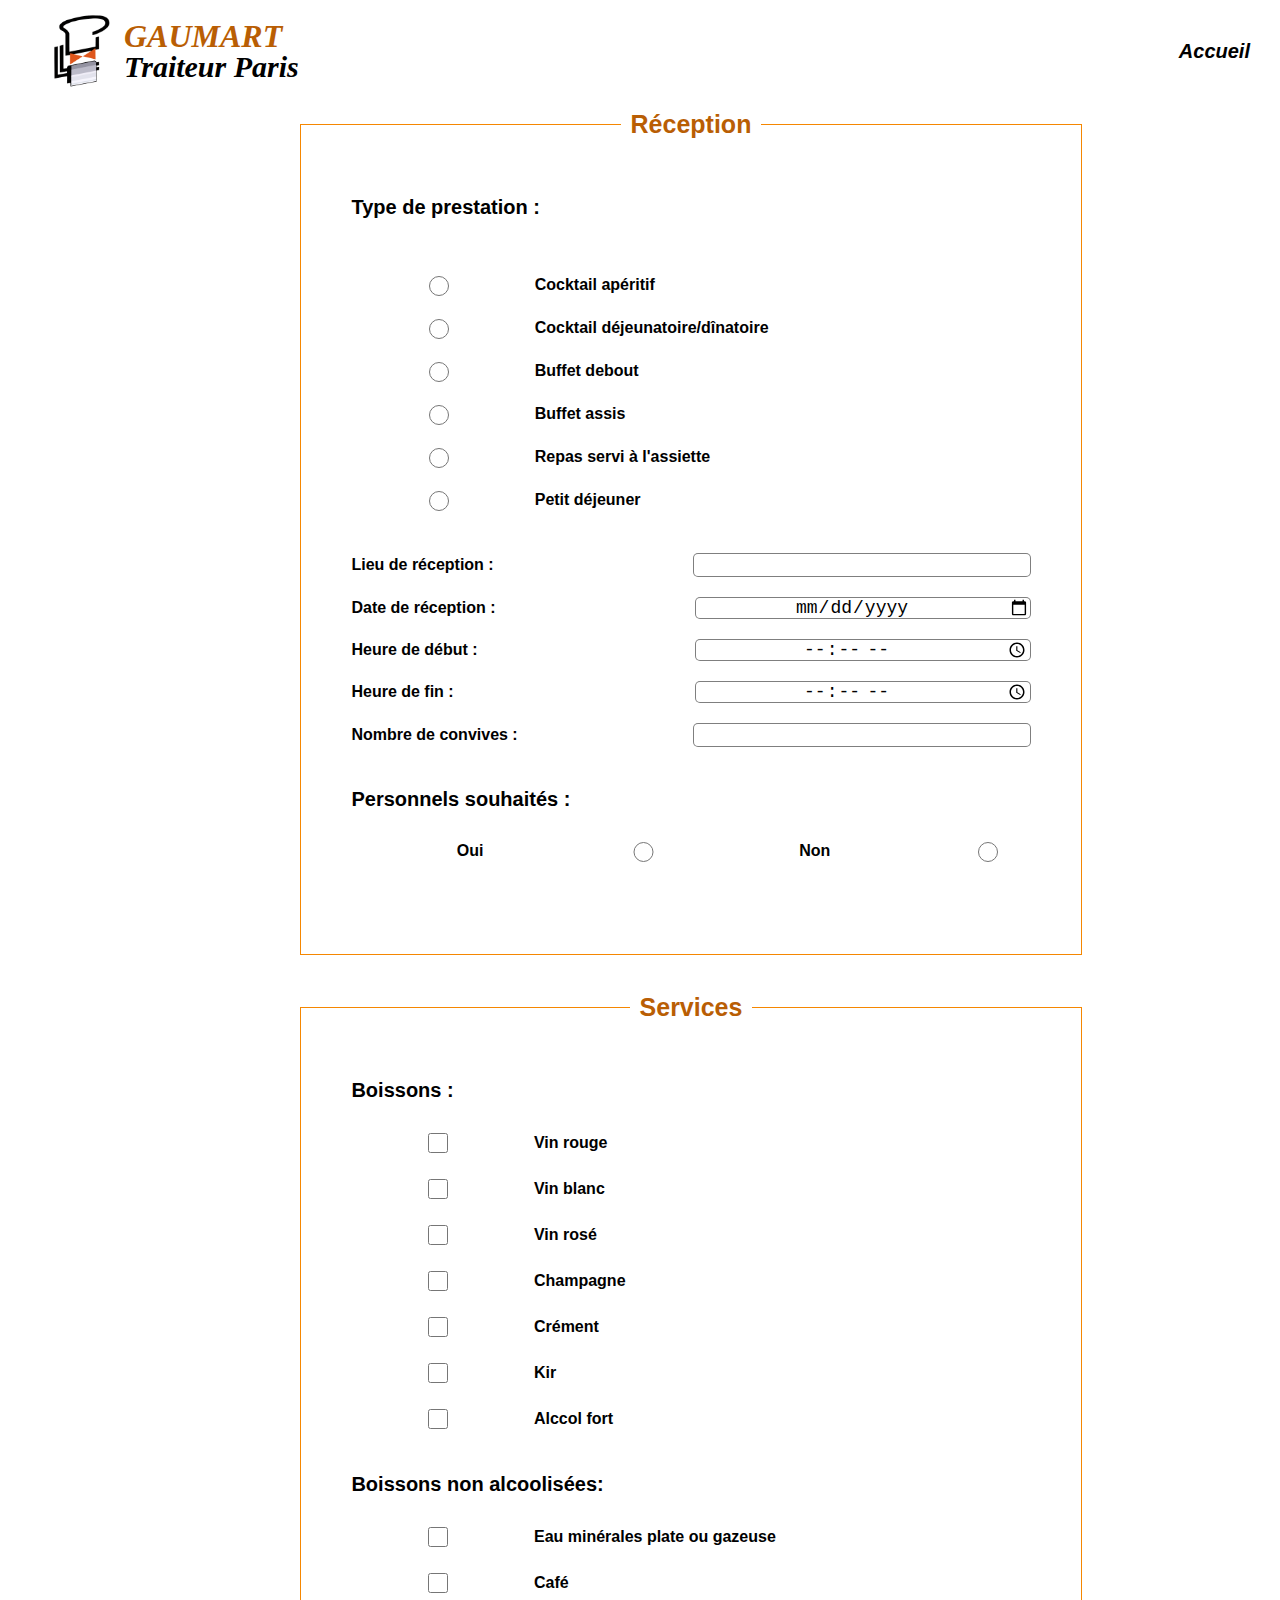
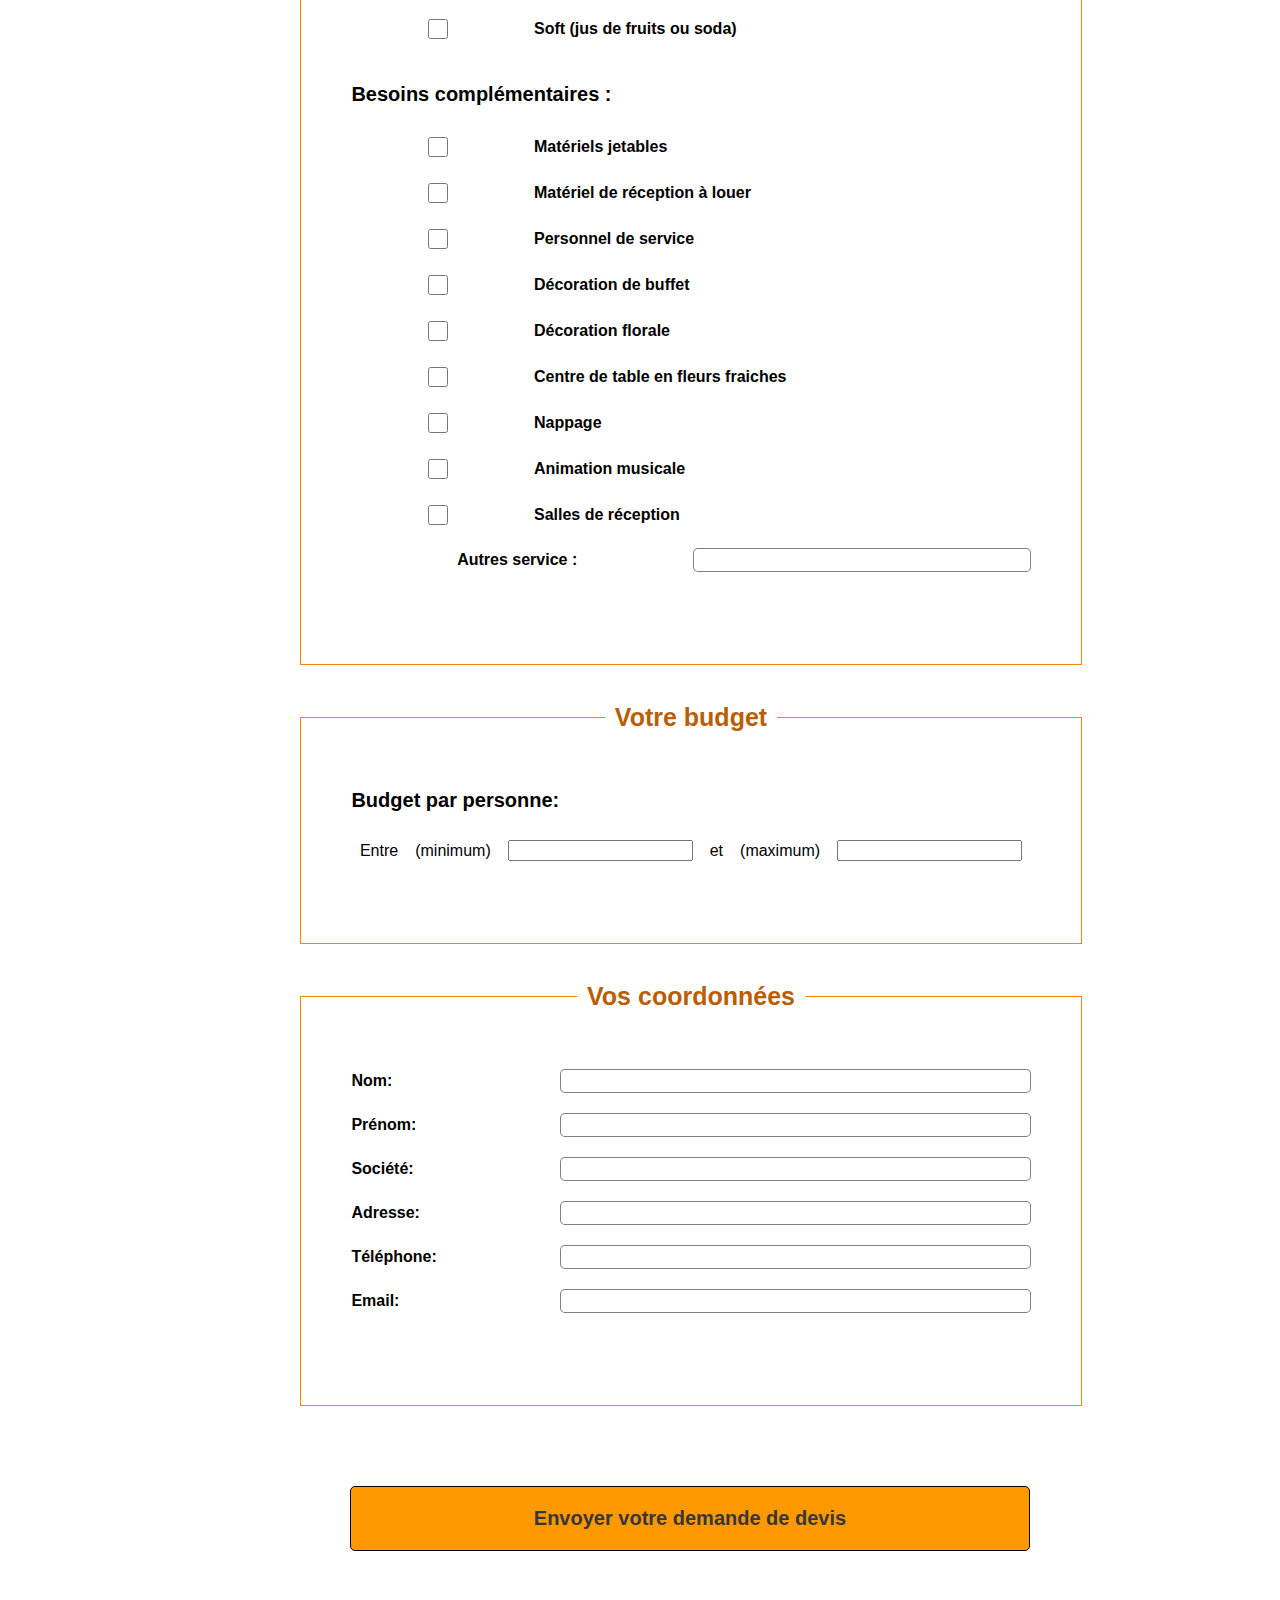
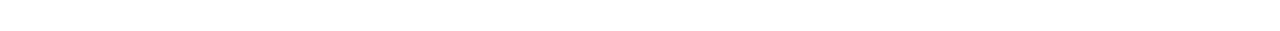
==== commit da25d214: "ajout responsive" ====
--- a/devis.html
+++ b/devis.html
@@ -43,14 +43,9 @@
         title="Gaumart Traiteur Paris"
       />
       <h1><span class="orangeColor">GAUMART</span> Traiteur Paris</h1>
-      <nav>
+      <nav class="navDevis">
         <ul>
-          <li><a href="#petitDejeuner">Petit déjeuner</a></li>
-          <li><a href="#plateauRepas">Plateau repas</a></li>
-          <li><a href="#buffets">Buffets</a></li>
-          <li><a href="#cocktails">Cocktails</a></li>
-          <li><a href="#menus">Menus</a></li>
-          <li><a href="#contact">Nous Contacter</a></li>
+          <li><a href="index.html">Accueil</a></li>
         </ul>
       </nav>
     </header>
@@ -474,5 +469,6 @@
         </form>
       </div>
     </section>
+    <script src="assets/script/menuBurger.js"></script>
   </body>
 </html>
--- a/assets/styles/style.css
+++ b/assets/styles/style.css
@@ -1 +1 @@
-html,body,div,span,applet,object,iframe,h1,h2,h3,h4,h5,h6,p,blockquote,pre,a,abbr,acronym,address,big,cite,code,del,dfn,em,img,ins,kbd,q,s,samp,small,strike,strong,sub,sup,tt,var,b,u,i,center,dl,dt,dd,ol,ul,li,fieldset,form,label,legend,table,caption,tbody,tfoot,thead,tr,th,td,article,aside,canvas,details,embed,figure,figcaption,footer,header,hgroup,menu,nav,output,ruby,section,summary,time,mark,audio,video{margin:0;padding:0;border:0;font-size:100%;font:inherit;vertical-align:baseline}article,aside,details,figcaption,figure,footer,header,hgroup,menu,nav,section{display:block}body{line-height:1}ol,ul{list-style:none}blockquote,q{quotes:none}blockquote:before,blockquote:after,q:before,q:after{content:"";content:none}table{border-collapse:collapse;border-spacing:0}header{display:flex;flex-direction:row;justify-content:start;align-items:center;align-content:center;gap:1rem;width:100%;font-weight:bold;font-style:italic}header img{width:5%;margin-left:5rem}header h1{display:flex;flex-direction:column;justify-content:start;align-items:start;align-content:center;font-size:3rem;flex:1}header h1 span.orangeColor{color:#f58701;font-size:3.2rem}header nav{flex:3;display:flex;flex-direction:column;justify-content:center;align-items:stretch;align-content:stretch;height:10vh;flex-wrap:wrap}header nav ul{display:flex;flex-direction:row;justify-content:space-around;align-items:center;align-content:center}header nav ul li{cursor:pointer;font-size:2rem}header nav ul li a{color:#000;padding:1rem}header nav ul li a:hover{border-bottom:.25rem solid #f58701;border-radius:.5rem}@media screen and (max-width: 1024px){header nav{z-index:1;position:relative}header nav ul{display:flex;flex-direction:column;justify-content:center;align-items:center;align-content:center;color:#f58701;background:rgba(0,0,0,.7);gap:2rem;font-size:4rem;top:0;right:0;position:absolute;height:100vh;width:100vw}header nav ul li{padding:2rem 0;width:100%;text-align:center}header nav ul li:hover{background:#fff}}#articlePrincipal{display:flex;flex-direction:row;justify-content:end;align-items:end;align-content:end;width:100%;background:#0b0b0b;border-top:.4rem solid #f58701;border-bottom:.4rem solid #f58701;height:100vh}#articlePrincipal h2{width:100%;height:100vh;display:flex;flex-direction:column;justify-content:center;align-items:center;align-content:center;background:rgba(25,25,25,.25);color:#fff;font-size:6rem;border-radius:.5rem;gap:3rem}#articlePrincipal h2 .big{font-size:10rem}#articlePrincipal h2 span{text-shadow:0px 5px 5px rgba(0,0,0,.5);-webkit-text-shadow:0px 5px 5px rgba(0,0,0,.5);-moz-text-shadow:0px 5px 5px rgba(0,0,0,.5)}#articlePrincipal h2 span.orangeColor{color:#f58701;padding-bottom:1rem}.sectionArticles{position:relative;margin-bottom:1rem}.sectionArticles .arrowTop{background:rgba(123,123,123,.5);background:linear-gradient(91deg, rgba(123, 123, 123, 0.5) 0%, rgba(113, 113, 113, 0.8) 100%);background:-webkit-linear-gradient(91deg, rgba(123, 123, 123, 0.5) 0%, rgba(113, 113, 113, 0.8) 100%);background:-moz-linear-gradient(91deg, rgba(123, 123, 123, 0.5) 0%, rgba(113, 113, 113, 0.8) 100%);position:sticky;top:94vh;left:96vw;z-index:10;width:4rem;height:4rem;border:.1rem solid rgba(0,0,0,.5);border-radius:10rem}.sectionArticles .arrowTop:hover{background:#f58701}.sectionArticles .arrowTop svg{width:4rem;height:4rem;fill:#fff}.sectionArticles #petitDejeuner,.sectionArticles #buffets,.sectionArticles #cocktails,.sectionArticles #menus,.sectionArticles #petitDejeuner,.sectionArticles #plateauRepas{width:100%;margin-top:3rem}.sectionArticles #petitDejeuner .separateur,.sectionArticles #buffets .separateur,.sectionArticles #cocktails .separateur,.sectionArticles #menus .separateur,.sectionArticles #petitDejeuner .separateur,.sectionArticles #plateauRepas .separateur{width:100%;display:flex;flex-direction:row;justify-content:end;align-items:center;align-content:end}.sectionArticles #petitDejeuner .separateur .pancarte,.sectionArticles #buffets .separateur .pancarte,.sectionArticles #cocktails .separateur .pancarte,.sectionArticles #menus .separateur .pancarte,.sectionArticles #petitDejeuner .separateur .pancarte,.sectionArticles #plateauRepas .separateur .pancarte{display:flex;flex-direction:row;justify-content:end;align-items:center;align-content:end;width:60%;margin-bottom:5rem;background:rgba(123,123,123,.5);background:linear-gradient(91deg, rgba(123, 123, 123, 0.5) 0%, rgba(113, 113, 113, 0.8) 100%);background:-webkit-linear-gradient(91deg, rgba(123, 123, 123, 0.5) 0%, rgba(113, 113, 113, 0.8) 100%);background:-moz-linear-gradient(91deg, rgba(123, 123, 123, 0.5) 0%, rgba(113, 113, 113, 0.8) 100%)}.sectionArticles #petitDejeuner .separateur .pancarte h2,.sectionArticles #buffets .separateur .pancarte h2,.sectionArticles #cocktails .separateur .pancarte h2,.sectionArticles #menus .separateur .pancarte h2,.sectionArticles #petitDejeuner .separateur .pancarte h2,.sectionArticles #plateauRepas .separateur .pancarte h2{text-shadow:0px 1px 3px #000;-webkit-text-shadow:0px 1px 3px #000;-moz-text-shadow:0px 1px 3px #000;padding:5rem;letter-spacing:1rem;text-align:center;color:#f58701;font-size:3rem;width:100%}.sectionArticles #petitDejeuner .contenuArticle,.sectionArticles #buffets .contenuArticle,.sectionArticles #cocktails .contenuArticle,.sectionArticles #menus .contenuArticle,.sectionArticles #petitDejeuner .contenuArticle,.sectionArticles #plateauRepas .contenuArticle{display:flex;flex-direction:row;justify-content:start;align-items:start;align-content:center;margin-bottom:5rem}.sectionArticles #petitDejeuner .contenuArticle img,.sectionArticles #buffets .contenuArticle img,.sectionArticles #cocktails .contenuArticle img,.sectionArticles #menus .contenuArticle img,.sectionArticles #petitDejeuner .contenuArticle img,.sectionArticles #plateauRepas .contenuArticle img{box-shadow:5px 0px 0px 1px rgba(245,135,1,.5);-webkit-box-shadow:5px 0px 0px 1px rgba(245,135,1,.5);-moz-box-shadow:5px 0px 0px 1px rgba(245,135,1,.5);border-bottom-right-radius:5rem}.sectionArticles #petitDejeuner .contenuArticle h3,.sectionArticles #buffets .contenuArticle h3,.sectionArticles #cocktails .contenuArticle h3,.sectionArticles #menus .contenuArticle h3,.sectionArticles #petitDejeuner .contenuArticle h3,.sectionArticles #plateauRepas .contenuArticle h3{text-shadow:0px 1px 3px #000;-webkit-text-shadow:0px 1px 3px #000;-moz-text-shadow:0px 1px 3px #000}.sectionArticles #petitDejeuner .contenuArticleReverse,.sectionArticles #buffets .contenuArticleReverse,.sectionArticles #cocktails .contenuArticleReverse,.sectionArticles #menus .contenuArticleReverse,.sectionArticles #petitDejeuner .contenuArticleReverse,.sectionArticles #plateauRepas .contenuArticleReverse{padding-bottom:5rem;display:flex;flex-direction:row-reverse;justify-content:space-between;align-items:start;align-content:center;background:#000;color:#f5f5f5}.sectionArticles #petitDejeuner .contenuArticleReverse img,.sectionArticles #buffets .contenuArticleReverse img,.sectionArticles #cocktails .contenuArticleReverse img,.sectionArticles #menus .contenuArticleReverse img,.sectionArticles #petitDejeuner .contenuArticleReverse img,.sectionArticles #plateauRepas .contenuArticleReverse img{box-shadow:-5px 0px 0px 1px rgba(245,135,1,.5);-webkit-box-shadow:-5px 0px 0px 1px rgba(245,135,1,.5);-moz-box-shadow:-5px 0px 0px 1px rgba(245,135,1,.5);border-bottom-left-radius:5rem}.sectionArticles #petitDejeuner .contenuArticleReverse h3,.sectionArticles #buffets .contenuArticleReverse h3,.sectionArticles #cocktails .contenuArticleReverse h3,.sectionArticles #menus .contenuArticleReverse h3,.sectionArticles #petitDejeuner .contenuArticleReverse h3,.sectionArticles #plateauRepas .contenuArticleReverse h3{text-shadow:0px 1px 3px #fff;-webkit-text-shadow:0px 1px 3px #fff;-moz-text-shadow:0px 1px 3px #fff}.sectionArticles #petitDejeuner .contenuArticle,.sectionArticles #petitDejeuner .contenuArticleReverse,.sectionArticles #buffets .contenuArticle,.sectionArticles #buffets .contenuArticleReverse,.sectionArticles #cocktails .contenuArticle,.sectionArticles #cocktails .contenuArticleReverse,.sectionArticles #menus .contenuArticle,.sectionArticles #menus .contenuArticleReverse,.sectionArticles #petitDejeuner .contenuArticle,.sectionArticles #petitDejeuner .contenuArticleReverse,.sectionArticles #plateauRepas .contenuArticle,.sectionArticles #plateauRepas .contenuArticleReverse{width:100%;height:100%}.sectionArticles #petitDejeuner .contenuArticle img,.sectionArticles #petitDejeuner .contenuArticleReverse img,.sectionArticles #buffets .contenuArticle img,.sectionArticles #buffets .contenuArticleReverse img,.sectionArticles #cocktails .contenuArticle img,.sectionArticles #cocktails .contenuArticleReverse img,.sectionArticles #menus .contenuArticle img,.sectionArticles #menus .contenuArticleReverse img,.sectionArticles #petitDejeuner .contenuArticle img,.sectionArticles #petitDejeuner .contenuArticleReverse img,.sectionArticles #plateauRepas .contenuArticle img,.sectionArticles #plateauRepas .contenuArticleReverse img{height:80vh;border-bottom:.4rem solid #f58701}.sectionArticles #petitDejeuner .contenuArticle .contenu,.sectionArticles #petitDejeuner .contenuArticleReverse .contenu,.sectionArticles #buffets .contenuArticle .contenu,.sectionArticles #buffets .contenuArticleReverse .contenu,.sectionArticles #cocktails .contenuArticle .contenu,.sectionArticles #cocktails .contenuArticleReverse .contenu,.sectionArticles #menus .contenuArticle .contenu,.sectionArticles #menus .contenuArticleReverse .contenu,.sectionArticles #petitDejeuner .contenuArticle .contenu,.sectionArticles #petitDejeuner .contenuArticleReverse .contenu,.sectionArticles #plateauRepas .contenuArticle .contenu,.sectionArticles #plateauRepas .contenuArticleReverse .contenu{display:flex;flex-direction:column;justify-content:space-around;align-items:center;align-content:center;height:100%;gap:5rem}.sectionArticles #petitDejeuner .contenuArticle .contenu h3,.sectionArticles #petitDejeuner .contenuArticleReverse .contenu h3,.sectionArticles #buffets .contenuArticle .contenu h3,.sectionArticles #buffets .contenuArticleReverse .contenu h3,.sectionArticles #cocktails .contenuArticle .contenu h3,.sectionArticles #cocktails .contenuArticleReverse .contenu h3,.sectionArticles #menus .contenuArticle .contenu h3,.sectionArticles #menus .contenuArticleReverse .contenu h3,.sectionArticles #petitDejeuner .contenuArticle .contenu h3,.sectionArticles #petitDejeuner .contenuArticleReverse .contenu h3,.sectionArticles #plateauRepas .contenuArticle .contenu h3,.sectionArticles #plateauRepas .contenuArticleReverse .contenu h3{padding:5rem 0;text-align:center;color:#f58701;font-size:3rem}.sectionArticles #petitDejeuner .contenuArticle .contenu p,.sectionArticles #petitDejeuner .contenuArticleReverse .contenu p,.sectionArticles #buffets .contenuArticle .contenu p,.sectionArticles #buffets .contenuArticleReverse .contenu p,.sectionArticles #cocktails .contenuArticle .contenu p,.sectionArticles #cocktails .contenuArticleReverse .contenu p,.sectionArticles #menus .contenuArticle .contenu p,.sectionArticles #menus .contenuArticleReverse .contenu p,.sectionArticles #petitDejeuner .contenuArticle .contenu p,.sectionArticles #petitDejeuner .contenuArticleReverse .contenu p,.sectionArticles #plateauRepas .contenuArticle .contenu p,.sectionArticles #plateauRepas .contenuArticleReverse .contenu p{width:50%;flex:1;padding:0 6rem;text-align:start;font-size:2rem;font-weight:bold;line-height:5rem}#contact{display:flex;flex-direction:row;justify-content:space-around;align-items:center;align-content:center;width:100%;padding-bottom:2rem}#contact .renseignements{margin-top:2rem;flex:1;display:flex;flex-direction:column;justify-content:start;align-items:center;align-content:center}#contact .renseignements h2{text-shadow:0px 1px 3px #000;-webkit-text-shadow:0px 1px 3px #000;-moz-text-shadow:0px 1px 3px #000;padding:1rem;font-weight:bold;font-size:3rem;color:#f58701}#contact .renseignements .devisBtn{width:50%;padding:1rem;text-align:center;font-weight:bold;font-size:2rem;background:#f90;color:#fff;border-radius:.5rem;border:.1rem solid #000;cursor:pointer}#contact .renseignements .devisBtn:hover{background:#f58701;color:#000;transition:all .3s ease}#contact .renseignements p{display:flex;flex-direction:column;justify-content:center;align-items:center;align-content:center;width:50%;gap:2rem;padding:2rem 0;line-height:3rem}#contact .renseignements p span{width:100%;text-align:center}#contact .renseignements p .bolder{font-weight:bold;font-size:2rem}#contact .renseignements p b{color:#f58701;font-weight:bold;cursor:pointer}#contact form{display:flex;flex-direction:column;justify-content:space-around;align-items:stretch;align-content:center;flex-wrap:wrap;flex:1}#contact form .group{display:flex;flex-direction:column;justify-content:space-around;align-items:start;align-content:center;gap:1rem;margin-top:3rem}#contact form .group textarea{padding-top:1rem;padding-left:1rem;text-align:start;border-radius:.5rem;border:.1rem solid rgba(0,0,0,.5)}#contact form .group label{font-weight:bold}#contact form .group label b{color:#f58701}#contact form .group input{height:2rem;width:50%;border:.1rem solid rgba(0,0,0,.5);border-radius:.5rem;padding-left:1rem}#contact form .validation{margin-top:2rem;border-radius:.5rem;padding:1rem;font-weight:bold;background:green;color:#fff;cursor:pointer}#contact form .validation:hover{background:#02d702;color:#000;transition:all .3s ease}footer{display:flex;flex-direction:column;justify-content:center;align-items:center;align-content:center;width:100%;font-style:italic;background:#000;color:#f5f5f5;gap:2rem;padding-bottom:.5rem}footer h2{padding:1rem;font-weight:bold;font-size:3rem}footer h2 b{color:#f58701}footer ul{display:flex;flex-direction:row;justify-content:center;align-items:center;align-content:center;flex:1;width:100%}footer ul .firstItem::after{content:"|";margin-left:.5rem;margin-right:.5rem}section{display:flex;flex-direction:column;justify-content:start;align-items:center;align-content:center;width:100%;height:100%}section .form-container{display:flex;flex-direction:column;justify-content:space-around;align-items:stretch;align-content:center;flex-wrap:wrap;flex:1;padding:2rem;width:100%}section .form-container fieldset{border:1px solid #f58701;padding:5rem;margin-bottom:3rem;width:100%}section .form-container fieldset legend{display:flex;flex-direction:row;justify-content:center;align-items:center;align-content:center;text-align:center;padding:0 2rem;font-size:2.5rem;font-weight:bold;color:#f58701;padding:1rem}section .form-container fieldset .group{display:flex;flex-direction:column;justify-content:center;align-items:stretch;align-content:center;margin-bottom:2em;gap:1rem}section .form-container fieldset .group .demandePrix{display:flex;flex-direction:row;justify-content:space-around;align-items:center;align-content:center}section .form-container fieldset .titleGroup{font-size:2rem;font-weight:bold;padding-bottom:2rem}section .form-container fieldset .groupItem{display:flex;flex-direction:row;justify-content:center;align-items:center;align-content:center;flex-wrap:wrap;width:100%;gap:1rem;margin-bottom:1rem}section .form-container fieldset .groupItem label.labelAutre,section .form-container fieldset .groupItem input#autreService{flex:1;text-align:center}section .form-container fieldset .groupItem .choix{text-align:center}section .form-container fieldset .groupItem label{font-weight:bold;flex:3}section .form-container fieldset .groupItem input{flex:1;height:2rem;border:.1rem solid rgba(0,0,0,.5);border-radius:.5rem}section .form-container fieldset .groupItem #lieuReception,section .form-container fieldset .groupItem #dateReception,section .form-container fieldset .groupItem #heureDebut,section .form-container fieldset .groupItem #heureFin,section .form-container fieldset .groupItem #nombreConvives{flex:3;text-align:center;font-size:1.8rem}section .form-container fieldset .groupItem #last_name,section .form-container fieldset .groupItem #first_name,section .form-container fieldset .groupItem #societe,section .form-container fieldset .groupItem #adresse,section .form-container fieldset .groupItem #telephone,section .form-container fieldset .groupItem #email{flex:7}section .form-container textarea{padding-top:1rem;padding-left:1rem;text-align:start;border-radius:.5rem;border:.1rem solid rgba(0,0,0,.5)}section .form-container div.fieldsetBtn{padding:5rem;margin-bottom:3rem;width:100%;border:none}section .form-container div.fieldsetBtn .btnSubmit{width:100%;padding:2rem;text-align:center;font-weight:bold;font-size:2rem;background:#f90;color:#fff;border-radius:.5rem;border:.1rem solid #000;cursor:pointer}section .form-container div.fieldsetBtn .btnSubmit:hover{background:#f58701;color:#000;transition:all .3s ease}html{font-size:62.5%}body{display:flex;flex-direction:column;justify-content:start;align-items:start;align-content:center;max-width:100vw;height:100vh;font-size:1.6rem;font-family:Georgia,"Times New Roman",Times,serif}h1,h2,h3{font-family:Georgia,"Times New Roman",Times,serif;font-family:Verdana,Geneva,Tahoma,sans-serif}a{text-decoration:none}/*# sourceMappingURL=style.css.map */
+html,body,div,span,applet,object,iframe,h1,h2,h3,h4,h5,h6,p,blockquote,pre,a,abbr,acronym,address,big,cite,code,del,dfn,em,img,ins,kbd,q,s,samp,small,strike,strong,sub,sup,tt,var,b,u,i,center,dl,dt,dd,ol,ul,li,fieldset,form,label,legend,table,caption,tbody,tfoot,thead,tr,th,td,article,aside,canvas,details,embed,figure,figcaption,footer,header,hgroup,menu,nav,output,ruby,section,summary,time,mark,audio,video{margin:0;padding:0;border:0;font-size:100%;font:inherit;vertical-align:baseline}article,aside,details,figcaption,figure,footer,header,hgroup,menu,nav,section{display:block}body{line-height:1}ol,ul{list-style:none}blockquote,q{quotes:none}blockquote:before,blockquote:after,q:before,q:after{content:"";content:none}table{border-collapse:collapse;border-spacing:0}header{display:flex;flex-direction:row;justify-content:start;align-items:center;align-content:center;gap:1rem;width:100%;font-weight:bold;font-style:italic}header img{width:5%;margin-left:5rem}header h1{display:flex;flex-direction:column;justify-content:start;align-items:start;align-content:center;font-size:3rem;flex:1;padding:2rem 0}header h1 span.orangeColor{color:#b95e04;font-size:3.2rem}header .btnNav{height:3rem;width:3rem;cursor:pointer;display:none}header .btnNav .closeIcon{display:none}header nav{flex:3;display:flex;flex-direction:column;justify-content:center;align-items:stretch;align-content:stretch;height:10vh;flex-wrap:wrap;width:100%}header nav ul{display:flex;flex-direction:row;justify-content:space-around;align-items:center;align-content:center}header nav ul li{cursor:pointer;font-size:2rem}header nav ul li a{color:#000;padding:1rem}header nav ul li a:hover{border-bottom:.25rem solid #f58701;border-radius:.5rem}@media screen and (max-width: 1024px){header .btnNav{display:flex;margin-right:1rem}header .menuIcon{display:flex;fill:#000}header .closeIcon{display:none;z-index:2;fill:#fff}header nav.active{display:flex}header nav.active .menuIcon{display:none}header nav.active .closeIcon{display:flex}header nav{display:none;z-index:1;width:100vw;position:fixed}header nav ul{display:flex;flex-direction:column;justify-content:center;align-items:center;align-content:center;background:rgba(0,0,0,.7);gap:2rem;font-size:4rem;top:0;right:0;position:absolute;height:100vh;width:100vw}header nav ul li{padding:2rem 0;width:100%;text-align:center;font-weight:bold;text-transform:uppercase}header nav ul li a{color:#f58701}header nav ul li a:hover{color:#b95e04}header nav ul li:hover{background:#fff}}@media screen and (max-width: 999px){header img{width:10%;margin-left:3rem}}@media screen and (max-width: 399px){header img{width:15%;margin-left:1rem}header h1{font-size:2rem}header h1 span.orangeColor{font-size:2rem}}#articlePrincipal{display:flex;flex-direction:row;justify-content:end;align-items:end;align-content:end;width:100%;background:#0b0b0b;border-top:.4rem solid #f58701;border-bottom:.4rem solid #f58701;height:100vh}#articlePrincipal h2{width:100%;height:100vh;display:flex;flex-direction:column;justify-content:center;align-items:center;align-content:center;background:rgba(25,25,25,.25);color:#fff;font-size:6rem;border-radius:.5rem;gap:3rem}#articlePrincipal h2 .big{font-size:10rem}#articlePrincipal h2 span{text-shadow:0px 5px 5px rgba(0,0,0,.5);-webkit-text-shadow:0px 5px 5px rgba(0,0,0,.5);-moz-text-shadow:0px 5px 5px rgba(0,0,0,.5)}#articlePrincipal h2 span.orangeColor{color:#f58701;padding-bottom:1rem}.sectionArticles{width:100%;position:relative;margin-bottom:1rem}.sectionArticles .arrowTop{background:rgba(123,123,123,.5);background:linear-gradient(91deg, rgba(123, 123, 123, 0.5) 0%, rgba(113, 113, 113, 0.8) 100%);background:-webkit-linear-gradient(91deg, rgba(123, 123, 123, 0.5) 0%, rgba(113, 113, 113, 0.8) 100%);background:-moz-linear-gradient(91deg, rgba(123, 123, 123, 0.5) 0%, rgba(113, 113, 113, 0.8) 100%);position:sticky;top:94vh;left:96vw;z-index:10;width:4rem;height:4rem;border:.1rem solid rgba(0,0,0,.5);border-radius:10rem}.sectionArticles .arrowTop:hover{background:#f58701}.sectionArticles .arrowTop svg{width:4rem;height:4rem;fill:#fff}.sectionArticles #petitDejeuner,.sectionArticles #buffets,.sectionArticles #cocktails,.sectionArticles #menus,.sectionArticles #petitDejeuner,.sectionArticles #plateauRepas{width:100%;margin-top:3rem}.sectionArticles #petitDejeuner .separateur,.sectionArticles #buffets .separateur,.sectionArticles #cocktails .separateur,.sectionArticles #menus .separateur,.sectionArticles #petitDejeuner .separateur,.sectionArticles #plateauRepas .separateur{width:100%;display:flex;flex-direction:row;justify-content:end;align-items:center;align-content:center}.sectionArticles #petitDejeuner .separateur .pancarte,.sectionArticles #buffets .separateur .pancarte,.sectionArticles #cocktails .separateur .pancarte,.sectionArticles #menus .separateur .pancarte,.sectionArticles #petitDejeuner .separateur .pancarte,.sectionArticles #plateauRepas .separateur .pancarte{display:flex;flex-direction:row;justify-content:end;align-items:center;align-content:end;width:60%;margin-bottom:5rem;border-radius:.5rem;background:rgba(123,123,123,.5);background:linear-gradient(91deg, rgba(123, 123, 123, 0.5) 0%, rgba(113, 113, 113, 0.8) 100%);background:-webkit-linear-gradient(91deg, rgba(123, 123, 123, 0.5) 0%, rgba(113, 113, 113, 0.8) 100%);background:-moz-linear-gradient(91deg, rgba(123, 123, 123, 0.5) 0%, rgba(113, 113, 113, 0.8) 100%)}.sectionArticles #petitDejeuner .separateur .pancarte h2,.sectionArticles #buffets .separateur .pancarte h2,.sectionArticles #cocktails .separateur .pancarte h2,.sectionArticles #menus .separateur .pancarte h2,.sectionArticles #petitDejeuner .separateur .pancarte h2,.sectionArticles #plateauRepas .separateur .pancarte h2{text-shadow:0px 1px 3px #000;-webkit-text-shadow:0px 1px 3px #000;-moz-text-shadow:0px 1px 3px #000;padding:5rem;letter-spacing:1rem;text-align:center;color:#f58701;font-size:3rem;width:100%;text-transform:uppercase}.sectionArticles #petitDejeuner .contenuArticle,.sectionArticles #buffets .contenuArticle,.sectionArticles #cocktails .contenuArticle,.sectionArticles #menus .contenuArticle,.sectionArticles #petitDejeuner .contenuArticle,.sectionArticles #plateauRepas .contenuArticle{display:flex;flex-direction:row;justify-content:space-between;align-items:center;align-content:center;margin-bottom:5rem}.sectionArticles #petitDejeuner .contenuArticle img,.sectionArticles #buffets .contenuArticle img,.sectionArticles #cocktails .contenuArticle img,.sectionArticles #menus .contenuArticle img,.sectionArticles #petitDejeuner .contenuArticle img,.sectionArticles #plateauRepas .contenuArticle img{box-shadow:5px 0px 0px 1px rgba(245,135,1,.5);-webkit-box-shadow:5px 0px 0px 1px rgba(245,135,1,.5);-moz-box-shadow:5px 0px 0px 1px rgba(245,135,1,.5);border-bottom-right-radius:5rem}.sectionArticles #petitDejeuner .contenuArticle h3,.sectionArticles #buffets .contenuArticle h3,.sectionArticles #cocktails .contenuArticle h3,.sectionArticles #menus .contenuArticle h3,.sectionArticles #petitDejeuner .contenuArticle h3,.sectionArticles #plateauRepas .contenuArticle h3{text-shadow:0px 1px 3px #000;-webkit-text-shadow:0px 1px 3px #000;-moz-text-shadow:0px 1px 3px #000}.sectionArticles #petitDejeuner .contenuArticleReverse,.sectionArticles #buffets .contenuArticleReverse,.sectionArticles #cocktails .contenuArticleReverse,.sectionArticles #menus .contenuArticleReverse,.sectionArticles #petitDejeuner .contenuArticleReverse,.sectionArticles #plateauRepas .contenuArticleReverse{padding-bottom:5rem;display:flex;flex-direction:row-reverse;justify-content:space-between;align-items:center;align-content:center;background:#000;color:#f5f5f5}.sectionArticles #petitDejeuner .contenuArticleReverse img,.sectionArticles #buffets .contenuArticleReverse img,.sectionArticles #cocktails .contenuArticleReverse img,.sectionArticles #menus .contenuArticleReverse img,.sectionArticles #petitDejeuner .contenuArticleReverse img,.sectionArticles #plateauRepas .contenuArticleReverse img{box-shadow:-5px 0px 0px 1px rgba(245,135,1,.5);-webkit-box-shadow:-5px 0px 0px 1px rgba(245,135,1,.5);-moz-box-shadow:-5px 0px 0px 1px rgba(245,135,1,.5);border-bottom-left-radius:5rem}.sectionArticles #petitDejeuner .contenuArticleReverse h3,.sectionArticles #buffets .contenuArticleReverse h3,.sectionArticles #cocktails .contenuArticleReverse h3,.sectionArticles #menus .contenuArticleReverse h3,.sectionArticles #petitDejeuner .contenuArticleReverse h3,.sectionArticles #plateauRepas .contenuArticleReverse h3{text-shadow:0px 1px 3px #fff;-webkit-text-shadow:0px 1px 3px #fff;-moz-text-shadow:0px 1px 3px #fff}.sectionArticles #petitDejeuner .contenuArticle,.sectionArticles #petitDejeuner .contenuArticleReverse,.sectionArticles #buffets .contenuArticle,.sectionArticles #buffets .contenuArticleReverse,.sectionArticles #cocktails .contenuArticle,.sectionArticles #cocktails .contenuArticleReverse,.sectionArticles #menus .contenuArticle,.sectionArticles #menus .contenuArticleReverse,.sectionArticles #petitDejeuner .contenuArticle,.sectionArticles #petitDejeuner .contenuArticleReverse,.sectionArticles #plateauRepas .contenuArticle,.sectionArticles #plateauRepas .contenuArticleReverse{width:100%;height:100%}.sectionArticles #petitDejeuner .contenuArticle img,.sectionArticles #petitDejeuner .contenuArticleReverse img,.sectionArticles #buffets .contenuArticle img,.sectionArticles #buffets .contenuArticleReverse img,.sectionArticles #cocktails .contenuArticle img,.sectionArticles #cocktails .contenuArticleReverse img,.sectionArticles #menus .contenuArticle img,.sectionArticles #menus .contenuArticleReverse img,.sectionArticles #petitDejeuner .contenuArticle img,.sectionArticles #petitDejeuner .contenuArticleReverse img,.sectionArticles #plateauRepas .contenuArticle img,.sectionArticles #plateauRepas .contenuArticleReverse img{height:80vh;border-bottom:.4rem solid #f58701}.sectionArticles #petitDejeuner .contenuArticle .contenu,.sectionArticles #petitDejeuner .contenuArticleReverse .contenu,.sectionArticles #buffets .contenuArticle .contenu,.sectionArticles #buffets .contenuArticleReverse .contenu,.sectionArticles #cocktails .contenuArticle .contenu,.sectionArticles #cocktails .contenuArticleReverse .contenu,.sectionArticles #menus .contenuArticle .contenu,.sectionArticles #menus .contenuArticleReverse .contenu,.sectionArticles #petitDejeuner .contenuArticle .contenu,.sectionArticles #petitDejeuner .contenuArticleReverse .contenu,.sectionArticles #plateauRepas .contenuArticle .contenu,.sectionArticles #plateauRepas .contenuArticleReverse .contenu{display:flex;flex-direction:column;justify-content:space-around;align-items:center;align-content:center;height:100%;gap:5rem}.sectionArticles #petitDejeuner .contenuArticle .contenu h3,.sectionArticles #petitDejeuner .contenuArticleReverse .contenu h3,.sectionArticles #buffets .contenuArticle .contenu h3,.sectionArticles #buffets .contenuArticleReverse .contenu h3,.sectionArticles #cocktails .contenuArticle .contenu h3,.sectionArticles #cocktails .contenuArticleReverse .contenu h3,.sectionArticles #menus .contenuArticle .contenu h3,.sectionArticles #menus .contenuArticleReverse .contenu h3,.sectionArticles #petitDejeuner .contenuArticle .contenu h3,.sectionArticles #petitDejeuner .contenuArticleReverse .contenu h3,.sectionArticles #plateauRepas .contenuArticle .contenu h3,.sectionArticles #plateauRepas .contenuArticleReverse .contenu h3{padding:5rem 0;text-align:center;color:#b95e04;font-size:3rem}.sectionArticles #petitDejeuner .contenuArticle .contenu p,.sectionArticles #petitDejeuner .contenuArticleReverse .contenu p,.sectionArticles #buffets .contenuArticle .contenu p,.sectionArticles #buffets .contenuArticleReverse .contenu p,.sectionArticles #cocktails .contenuArticle .contenu p,.sectionArticles #cocktails .contenuArticleReverse .contenu p,.sectionArticles #menus .contenuArticle .contenu p,.sectionArticles #menus .contenuArticleReverse .contenu p,.sectionArticles #petitDejeuner .contenuArticle .contenu p,.sectionArticles #petitDejeuner .contenuArticleReverse .contenu p,.sectionArticles #plateauRepas .contenuArticle .contenu p,.sectionArticles #plateauRepas .contenuArticleReverse .contenu p{width:50%;flex:1;padding:0 6rem;text-align:start;font-size:2rem;line-height:5rem}.sectionArticles #petitDejeuner .contenuArticle .contenu p b,.sectionArticles #petitDejeuner .contenuArticleReverse .contenu p b,.sectionArticles #buffets .contenuArticle .contenu p b,.sectionArticles #buffets .contenuArticleReverse .contenu p b,.sectionArticles #cocktails .contenuArticle .contenu p b,.sectionArticles #cocktails .contenuArticleReverse .contenu p b,.sectionArticles #menus .contenuArticle .contenu p b,.sectionArticles #menus .contenuArticleReverse .contenu p b,.sectionArticles #petitDejeuner .contenuArticle .contenu p b,.sectionArticles #petitDejeuner .contenuArticleReverse .contenu p b,.sectionArticles #plateauRepas .contenuArticle .contenu p b,.sectionArticles #plateauRepas .contenuArticleReverse .contenu p b{font-family:Verdana,Geneva,Tahoma,sans-serif;border-bottom:.1rem solid;padding-bottom:.5rem}@media screen and (max-width: 1299px){#articlePrincipal h2{font-size:3rem}#articlePrincipal h2 .big{font-size:8rem}.sectionArticles #petitDejeuner .contenuArticle .contenu h3,.sectionArticles #petitDejeuner .contenuArticleReverse .contenu h3,.sectionArticles #buffets .contenuArticle .contenu h3,.sectionArticles #buffets .contenuArticleReverse .contenu h3,.sectionArticles #cocktails .contenuArticle .contenu h3,.sectionArticles #cocktails .contenuArticleReverse .contenu h3,.sectionArticles #menus .contenuArticle .contenu h3,.sectionArticles #menus .contenuArticleReverse .contenu h3,.sectionArticles #petitDejeuner .contenuArticle .contenu h3,.sectionArticles #petitDejeuner .contenuArticleReverse .contenu h3,.sectionArticles #plateauRepas .contenuArticle .contenu h3,.sectionArticles #plateauRepas .contenuArticleReverse .contenu h3{font-size:2.5rem;margin:0 2rem}.sectionArticles #petitDejeuner .contenuArticle .contenu p,.sectionArticles #petitDejeuner .contenuArticleReverse .contenu p,.sectionArticles #buffets .contenuArticle .contenu p,.sectionArticles #buffets .contenuArticleReverse .contenu p,.sectionArticles #cocktails .contenuArticle .contenu p,.sectionArticles #cocktails .contenuArticleReverse .contenu p,.sectionArticles #menus .contenuArticle .contenu p,.sectionArticles #menus .contenuArticleReverse .contenu p,.sectionArticles #petitDejeuner .contenuArticle .contenu p,.sectionArticles #petitDejeuner .contenuArticleReverse .contenu p,.sectionArticles #plateauRepas .contenuArticle .contenu p,.sectionArticles #plateauRepas .contenuArticleReverse .contenu p{width:70%}.sectionArticles #petitDejeuner .contenuArticle img,.sectionArticles #petitDejeuner .contenuArticleReverse img,.sectionArticles #buffets .contenuArticle img,.sectionArticles #buffets .contenuArticleReverse img,.sectionArticles #cocktails .contenuArticle img,.sectionArticles #cocktails .contenuArticleReverse img,.sectionArticles #menus .contenuArticle img,.sectionArticles #menus .contenuArticleReverse img,.sectionArticles #petitDejeuner .contenuArticle img,.sectionArticles #petitDejeuner .contenuArticleReverse img,.sectionArticles #plateauRepas .contenuArticle img,.sectionArticles #plateauRepas .contenuArticleReverse img{height:60vh}.sectionArticles article#menus article.articleMenu div.contenuArticle,.sectionArticles article#menus article.articleMenu div.contenuArticleReverse{align-items:flex-end}.sectionArticles article#menus article.articleMenu div.contenuArticle .contenu,.sectionArticles article#menus article.articleMenu div.contenuArticleReverse .contenu{gap:2rem}}@media screen and (max-width: 999px){.sectionArticles #petitDejeuner .separateur .pancarte,.sectionArticles #buffets .separateur .pancarte,.sectionArticles #cocktails .separateur .pancarte,.sectionArticles #menus .separateur .pancarte,.sectionArticles #petitDejeuner .separateur .pancarte,.sectionArticles #plateauRepas .separateur .pancarte{justify-content:center;width:100%}.sectionArticles #petitDejeuner .contenuArticle,.sectionArticles #petitDejeuner .contenuArticleReverse,.sectionArticles #buffets .contenuArticle,.sectionArticles #buffets .contenuArticleReverse,.sectionArticles #cocktails .contenuArticle,.sectionArticles #cocktails .contenuArticleReverse,.sectionArticles #menus .contenuArticle,.sectionArticles #menus .contenuArticleReverse,.sectionArticles #petitDejeuner .contenuArticle,.sectionArticles #petitDejeuner .contenuArticleReverse,.sectionArticles #plateauRepas .contenuArticle,.sectionArticles #plateauRepas .contenuArticleReverse{display:flex;flex-direction:column;justify-content:center;align-items:center;align-content:center}.sectionArticles #petitDejeuner .contenuArticle .contenu,.sectionArticles #petitDejeuner .contenuArticleReverse .contenu,.sectionArticles #buffets .contenuArticle .contenu,.sectionArticles #buffets .contenuArticleReverse .contenu,.sectionArticles #cocktails .contenuArticle .contenu,.sectionArticles #cocktails .contenuArticleReverse .contenu,.sectionArticles #menus .contenuArticle .contenu,.sectionArticles #menus .contenuArticleReverse .contenu,.sectionArticles #petitDejeuner .contenuArticle .contenu,.sectionArticles #petitDejeuner .contenuArticleReverse .contenu,.sectionArticles #plateauRepas .contenuArticle .contenu,.sectionArticles #plateauRepas .contenuArticleReverse .contenu{gap:0}.sectionArticles #petitDejeuner .contenuArticle img,.sectionArticles #petitDejeuner .contenuArticleReverse img,.sectionArticles #buffets .contenuArticle img,.sectionArticles #buffets .contenuArticleReverse img,.sectionArticles #cocktails .contenuArticle img,.sectionArticles #cocktails .contenuArticleReverse img,.sectionArticles #menus .contenuArticle img,.sectionArticles #menus .contenuArticleReverse img,.sectionArticles #petitDejeuner .contenuArticle img,.sectionArticles #petitDejeuner .contenuArticleReverse img,.sectionArticles #plateauRepas .contenuArticle img,.sectionArticles #plateauRepas .contenuArticleReverse img{box-shadow:5px 0px 0px 1px rgba(245,135,1,.5);-webkit-box-shadow:5px 0px 0px 1px rgba(245,135,1,.5);-moz-box-shadow:5px 0px 0px 1px rgba(245,135,1,.5);border-bottom-left-radius:5rem;border-bottom-right-radius:5rem}.sectionArticles article#menus article.articleMenu div.contenuArticle,.sectionArticles article#menus article.articleMenu div.contenuArticleReverse{align-items:center}}@media screen and (max-width: 599px){#articlePrincipal{height:80vh}#articlePrincipal h2{height:80vh;font-size:2rem}#articlePrincipal h2 .big{font-size:6rem}.sectionArticles #petitDejeuner .separateur .pancarte h2,.sectionArticles #buffets .separateur .pancarte h2,.sectionArticles #cocktails .separateur .pancarte h2,.sectionArticles #menus .separateur .pancarte h2,.sectionArticles #petitDejeuner .separateur .pancarte h2,.sectionArticles #plateauRepas .separateur .pancarte h2{padding:2rem 0}.sectionArticles #petitDejeuner .contenuArticle img,.sectionArticles #petitDejeuner .contenuArticleReverse img,.sectionArticles #buffets .contenuArticle img,.sectionArticles #buffets .contenuArticleReverse img,.sectionArticles #cocktails .contenuArticle img,.sectionArticles #cocktails .contenuArticleReverse img,.sectionArticles #menus .contenuArticle img,.sectionArticles #menus .contenuArticleReverse img,.sectionArticles #petitDejeuner .contenuArticle img,.sectionArticles #petitDejeuner .contenuArticleReverse img,.sectionArticles #plateauRepas .contenuArticle img,.sectionArticles #plateauRepas .contenuArticleReverse img{width:90%;height:50%}.sectionArticles #petitDejeuner .contenuArticle .contenu p,.sectionArticles #petitDejeuner .contenuArticleReverse .contenu p,.sectionArticles #buffets .contenuArticle .contenu p,.sectionArticles #buffets .contenuArticleReverse .contenu p,.sectionArticles #cocktails .contenuArticle .contenu p,.sectionArticles #cocktails .contenuArticleReverse .contenu p,.sectionArticles #menus .contenuArticle .contenu p,.sectionArticles #menus .contenuArticleReverse .contenu p,.sectionArticles #petitDejeuner .contenuArticle .contenu p,.sectionArticles #petitDejeuner .contenuArticleReverse .contenu p,.sectionArticles #plateauRepas .contenuArticle .contenu p,.sectionArticles #plateauRepas .contenuArticleReverse .contenu p{padding:0}}@media screen and (max-width: 399px){#articlePrincipal{height:89vh}#articlePrincipal h2{height:89vh;font-size:2rem;text-align:center}#articlePrincipal h2 .big{font-size:4rem}#articlePrincipal h2 .orangeColor{font-size:2.5rem}}.titreContact{width:100%;margin-top:4rem;display:flex;flex-direction:row;justify-content:center;align-items:center;align-content:center}.titreContact .pancarte{display:flex;flex-direction:row;justify-content:end;align-items:center;align-content:end;width:60%;margin-bottom:5rem;background:rgba(123,123,123,.5);background:linear-gradient(91deg, rgba(123, 123, 123, 0.5) 0%, rgba(113, 113, 113, 0.8) 100%);background:-webkit-linear-gradient(91deg, rgba(123, 123, 123, 0.5) 0%, rgba(113, 113, 113, 0.8) 100%);background:-moz-linear-gradient(91deg, rgba(123, 123, 123, 0.5) 0%, rgba(113, 113, 113, 0.8) 100%)}.titreContact .pancarte h2{text-shadow:0px 1px 3px #000;-webkit-text-shadow:0px 1px 3px #000;-moz-text-shadow:0px 1px 3px #000;padding:5rem;letter-spacing:1rem;text-align:center;color:#f58701;font-size:3rem;width:100%;text-transform:uppercase}#contact{display:flex;flex-direction:row;justify-content:space-around;align-items:center;align-content:center;width:100%;padding-bottom:2rem}#contact .renseignements{margin-top:2rem;flex:1;display:flex;flex-direction:column;justify-content:start;align-items:center;align-content:center}#contact .renseignements h3{text-shadow:0px 1px 3px #000;-webkit-text-shadow:0px 1px 3px #000;-moz-text-shadow:0px 1px 3px #000;padding:1rem;font-weight:bold;font-size:3rem;letter-spacing:1rem;color:#b95e04}#contact .renseignements .devisBtn{width:50%;padding:1rem;text-align:center;font-weight:bold;font-size:2rem;border-radius:.5rem;border:.1rem solid #000;cursor:pointer;background:#f58701;color:#000}#contact .renseignements .devisBtn:hover{background:#b95e04;color:#fff;transition:all .3s ease}#contact .renseignements p{display:flex;flex-direction:column;justify-content:center;align-items:center;align-content:center;width:50%;gap:2rem;padding:2rem 0;line-height:3rem}#contact .renseignements p span{width:100%;text-align:center}#contact .renseignements p .bolder{font-weight:bold;font-size:2rem}#contact .renseignements p b{color:#b95e04;font-weight:bold;cursor:pointer}#contact form{display:flex;flex-direction:column;justify-content:space-around;align-items:stretch;align-content:center;flex-wrap:wrap;flex:1}#contact form .titreContact{margin-top:2rem}#contact form .group{display:flex;flex-direction:column;justify-content:space-around;align-items:start;align-content:center;gap:1rem;margin-top:3rem}#contact form .group textarea{padding-top:1rem;padding-left:1rem;text-align:start;border-radius:.5rem;border:.1rem solid rgba(0,0,0,.5)}#contact form .group label{font-weight:bold}#contact form .group label b{color:#b95e04}#contact form .group input{height:2rem;width:50%;border:.1rem solid rgba(0,0,0,.5);border-radius:.5rem;padding-left:1rem}#contact form .validation{margin-top:2rem;border-radius:.5rem;padding:1rem;font-weight:bold;background:green;color:#fff;cursor:pointer}#contact form .validation:hover{background:#02d702;color:#000;transition:all .3s ease}@media screen and (max-width: 999px){#contact{display:flex;flex-direction:column;justify-content:space-around;align-items:center;align-content:center}#contact form{order:1}#contact .renseignements{order:2}}@media screen and (max-width: 599px){.titreContact .pancarte{width:100%}form{padding:0 2rem}form .group textarea{width:90%}}footer{display:flex;flex-direction:column;justify-content:center;align-items:center;align-content:center;width:100%;font-style:italic;background:#000;color:#f5f5f5;gap:2rem;padding-bottom:.5rem}footer h2{padding:1rem;font-weight:bold;font-size:3rem}footer h2 b{color:#f58701}footer ul{display:flex;flex-direction:row;justify-content:center;align-items:center;align-content:center;flex:1;width:100%}footer ul .firstItem::after{content:"|";margin-left:.5rem;margin-right:.5rem}@media screen and (max-width: 599px){footer h2{font-size:2rem}}@media screen and (max-width: 325px){footer h2{font-size:1.5rem}footer ul{display:flex;flex-direction:column;justify-content:center;align-items:center;align-content:center;gap:1rem}footer ul .firstItem::after{content:"";margin-left:.5rem;margin-right:.5rem}}nav.navDevis{align-content:flex-end;margin-right:2rem}section{display:flex;flex-direction:column;justify-content:start;align-items:center;align-content:center;width:100%;height:100%}section .form-container{display:flex;flex-direction:column;justify-content:space-around;align-items:stretch;align-content:center;flex-wrap:wrap;flex:1;width:100%}section .form-container fieldset{border:1px solid #f58701;padding:5rem;margin-bottom:3rem;width:100%}section .form-container fieldset legend{display:flex;flex-direction:row;justify-content:center;align-items:center;align-content:center;text-align:center;padding:0 2rem;font-size:2.5rem;font-weight:bold;color:#b95e04;padding:1rem}section .form-container fieldset .group{display:flex;flex-direction:column;justify-content:center;align-items:stretch;align-content:center;margin-bottom:2em;gap:1rem}section .form-container fieldset .group .demandePrix{display:flex;flex-direction:row;justify-content:space-around;align-items:center;align-content:center}section .form-container fieldset .titleGroup{font-size:2rem;font-weight:bold;padding-bottom:2rem}section .form-container fieldset .groupItem{display:flex;flex-direction:row;justify-content:center;align-items:center;align-content:center;flex-wrap:wrap;width:100%;gap:1rem;margin-bottom:1rem}section .form-container fieldset .groupItem label.labelAutre,section .form-container fieldset .groupItem input#autreService{flex:1;text-align:center}section .form-container fieldset .groupItem .choix{text-align:center}section .form-container fieldset .groupItem label{font-weight:bold;flex:3}section .form-container fieldset .groupItem input{flex:1;height:2rem;border:.1rem solid rgba(0,0,0,.5);border-radius:.5rem}section .form-container fieldset .groupItem #lieuReception,section .form-container fieldset .groupItem #dateReception,section .form-container fieldset .groupItem #heureDebut,section .form-container fieldset .groupItem #heureFin,section .form-container fieldset .groupItem #nombreConvives{flex:3;text-align:center;font-size:1.8rem}section .form-container fieldset .groupItem #last_name,section .form-container fieldset .groupItem #first_name,section .form-container fieldset .groupItem #societe,section .form-container fieldset .groupItem #adresse,section .form-container fieldset .groupItem #telephone,section .form-container fieldset .groupItem #email{flex:7}section .form-container textarea{padding-top:1rem;padding-left:1rem;text-align:start;border-radius:.5rem;border:.1rem solid rgba(0,0,0,.5)}section .form-container div.fieldsetBtn{padding:5rem;margin-bottom:3rem;width:100%;border:none}section .form-container div.fieldsetBtn .btnSubmit{width:100%;padding:2rem;text-align:center;font-weight:bold;font-size:2rem;background:#f90;color:#373737;border-radius:.5rem;border:.1rem solid #000;cursor:pointer}section .form-container div.fieldsetBtn .btnSubmit:hover{background:#f58701;color:#000;transition:all .3s ease}html{font-size:62.5%}body{display:flex;flex-direction:column;justify-content:start;align-items:start;align-content:center;max-width:100vw;height:100%;font-size:1.6rem;font-family:Verdana,Geneva,Tahoma,sans-serif}h1,h2,h3{font-family:Georgia,"Times New Roman",Times,serif}a{text-decoration:none}/*# sourceMappingURL=style.css.map */
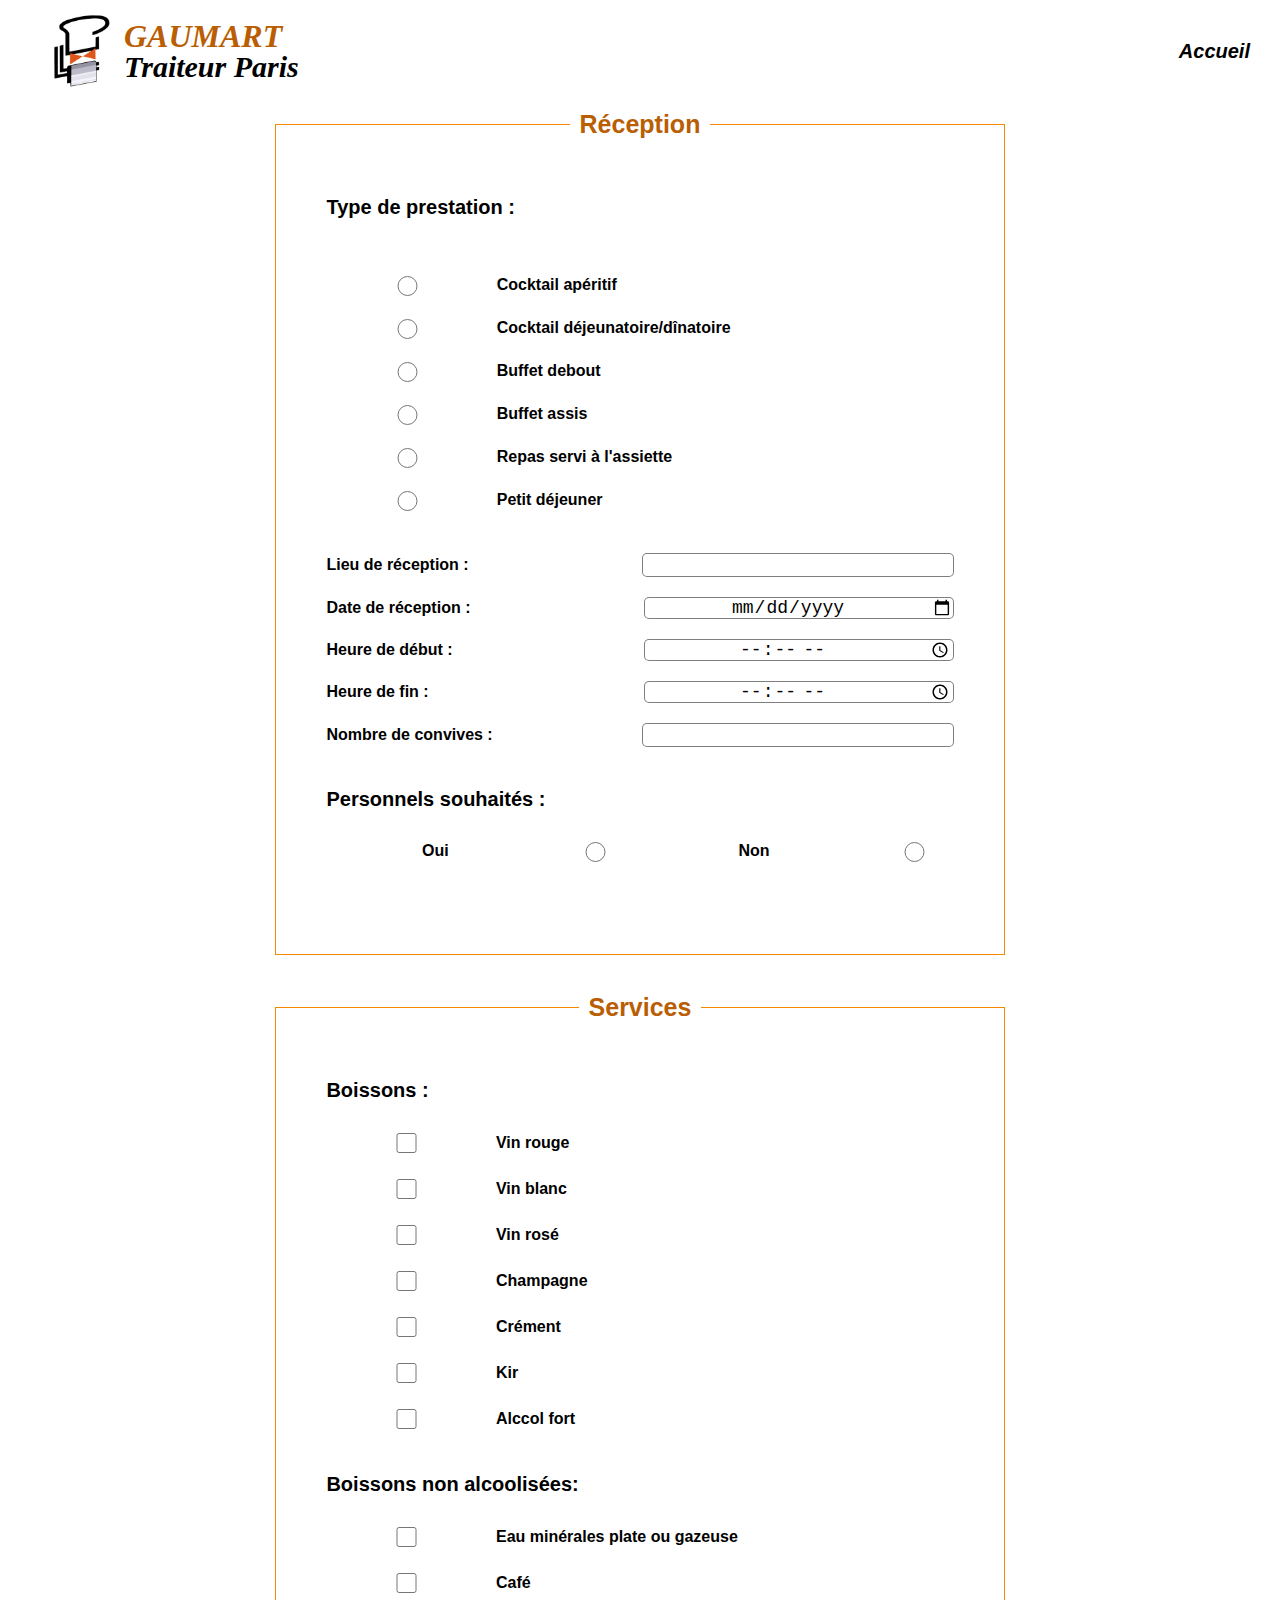
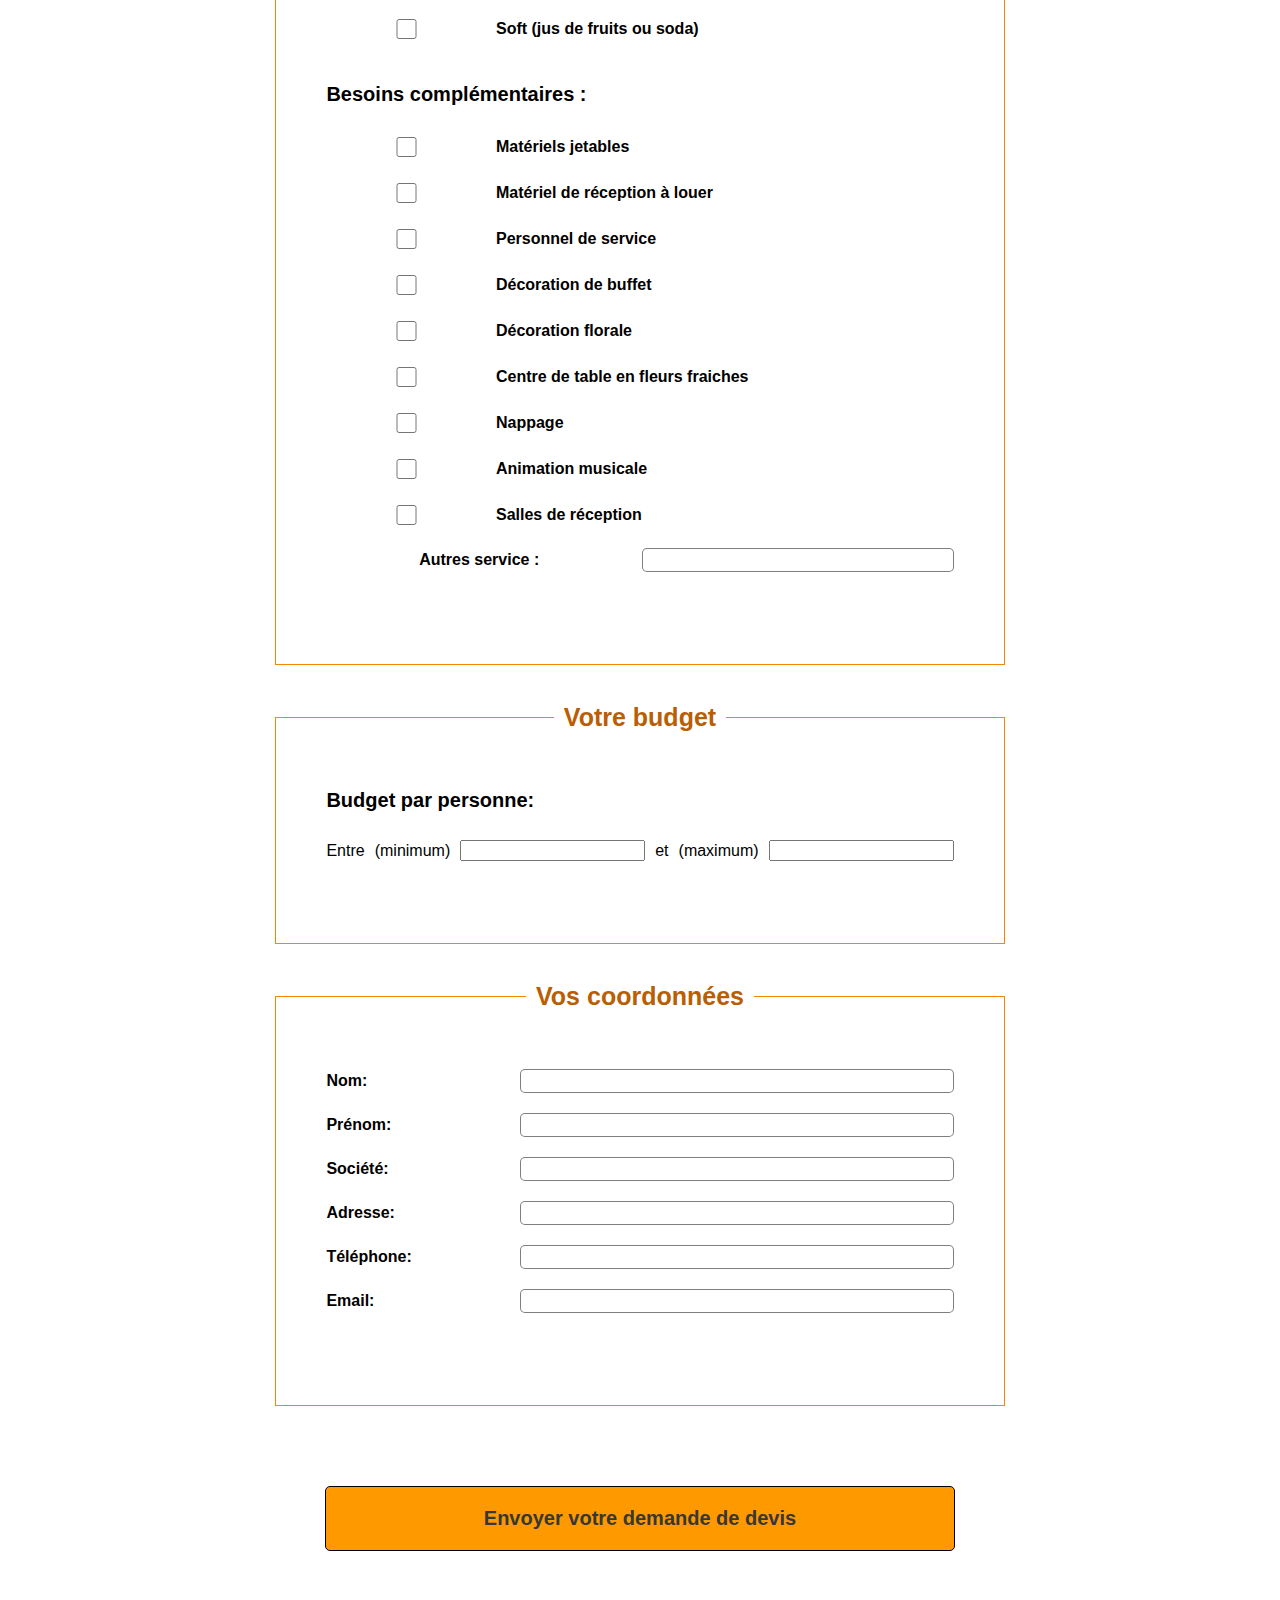
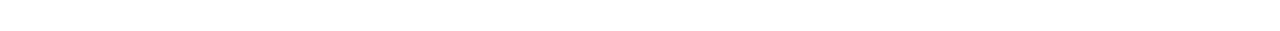
==== commit bd953f68: "ajout desgn mineur" ====
--- a/devis.html
+++ b/devis.html
@@ -36,7 +36,7 @@
     <style></style>
   </head>
   <body>
-    <header>
+    <header class="headerDevis">
       <img
         src="assets/img/logo_gaumart.png"
         alt="logo de Gaumart"
@@ -50,7 +50,7 @@
       </nav>
     </header>
     <section>
-      <div class="form-container">
+      <div class="container">
         <form action="" method="post">
           <fieldset>
             <legend>Réception</legend>
@@ -119,7 +119,7 @@
               </div>
             </div>
 
-            <div class="group">
+            <div class="columnGroup">
               <div class="groupItem">
                 <label for="lieuReception">Lieu de réception :</label>
                 <input
@@ -469,6 +469,5 @@
         </form>
       </div>
     </section>
-    <script src="assets/script/menuBurger.js"></script>
   </body>
 </html>
--- a/assets/styles/style.css
+++ b/assets/styles/style.css
@@ -1 +1 @@
-html,body,div,span,applet,object,iframe,h1,h2,h3,h4,h5,h6,p,blockquote,pre,a,abbr,acronym,address,big,cite,code,del,dfn,em,img,ins,kbd,q,s,samp,small,strike,strong,sub,sup,tt,var,b,u,i,center,dl,dt,dd,ol,ul,li,fieldset,form,label,legend,table,caption,tbody,tfoot,thead,tr,th,td,article,aside,canvas,details,embed,figure,figcaption,footer,header,hgroup,menu,nav,output,ruby,section,summary,time,mark,audio,video{margin:0;padding:0;border:0;font-size:100%;font:inherit;vertical-align:baseline}article,aside,details,figcaption,figure,footer,header,hgroup,menu,nav,section{display:block}body{line-height:1}ol,ul{list-style:none}blockquote,q{quotes:none}blockquote:before,blockquote:after,q:before,q:after{content:"";content:none}table{border-collapse:collapse;border-spacing:0}header{display:flex;flex-direction:row;justify-content:start;align-items:center;align-content:center;gap:1rem;width:100%;font-weight:bold;font-style:italic}header img{width:5%;margin-left:5rem}header h1{display:flex;flex-direction:column;justify-content:start;align-items:start;align-content:center;font-size:3rem;flex:1;padding:2rem 0}header h1 span.orangeColor{color:#b95e04;font-size:3.2rem}header .btnNav{height:3rem;width:3rem;cursor:pointer;display:none}header .btnNav .closeIcon{display:none}header nav{flex:3;display:flex;flex-direction:column;justify-content:center;align-items:stretch;align-content:stretch;height:10vh;flex-wrap:wrap;width:100%}header nav ul{display:flex;flex-direction:row;justify-content:space-around;align-items:center;align-content:center}header nav ul li{cursor:pointer;font-size:2rem}header nav ul li a{color:#000;padding:1rem}header nav ul li a:hover{border-bottom:.25rem solid #f58701;border-radius:.5rem}@media screen and (max-width: 1024px){header .btnNav{display:flex;margin-right:1rem}header .menuIcon{display:flex;fill:#000}header .closeIcon{display:none;z-index:2;fill:#fff}header nav.active{display:flex}header nav.active .menuIcon{display:none}header nav.active .closeIcon{display:flex}header nav{display:none;z-index:1;width:100vw;position:fixed}header nav ul{display:flex;flex-direction:column;justify-content:center;align-items:center;align-content:center;background:rgba(0,0,0,.7);gap:2rem;font-size:4rem;top:0;right:0;position:absolute;height:100vh;width:100vw}header nav ul li{padding:2rem 0;width:100%;text-align:center;font-weight:bold;text-transform:uppercase}header nav ul li a{color:#f58701}header nav ul li a:hover{color:#b95e04}header nav ul li:hover{background:#fff}}@media screen and (max-width: 999px){header img{width:10%;margin-left:3rem}}@media screen and (max-width: 399px){header img{width:15%;margin-left:1rem}header h1{font-size:2rem}header h1 span.orangeColor{font-size:2rem}}#articlePrincipal{display:flex;flex-direction:row;justify-content:end;align-items:end;align-content:end;width:100%;background:#0b0b0b;border-top:.4rem solid #f58701;border-bottom:.4rem solid #f58701;height:100vh}#articlePrincipal h2{width:100%;height:100vh;display:flex;flex-direction:column;justify-content:center;align-items:center;align-content:center;background:rgba(25,25,25,.25);color:#fff;font-size:6rem;border-radius:.5rem;gap:3rem}#articlePrincipal h2 .big{font-size:10rem}#articlePrincipal h2 span{text-shadow:0px 5px 5px rgba(0,0,0,.5);-webkit-text-shadow:0px 5px 5px rgba(0,0,0,.5);-moz-text-shadow:0px 5px 5px rgba(0,0,0,.5)}#articlePrincipal h2 span.orangeColor{color:#f58701;padding-bottom:1rem}.sectionArticles{width:100%;position:relative;margin-bottom:1rem}.sectionArticles .arrowTop{background:rgba(123,123,123,.5);background:linear-gradient(91deg, rgba(123, 123, 123, 0.5) 0%, rgba(113, 113, 113, 0.8) 100%);background:-webkit-linear-gradient(91deg, rgba(123, 123, 123, 0.5) 0%, rgba(113, 113, 113, 0.8) 100%);background:-moz-linear-gradient(91deg, rgba(123, 123, 123, 0.5) 0%, rgba(113, 113, 113, 0.8) 100%);position:sticky;top:94vh;left:96vw;z-index:10;width:4rem;height:4rem;border:.1rem solid rgba(0,0,0,.5);border-radius:10rem}.sectionArticles .arrowTop:hover{background:#f58701}.sectionArticles .arrowTop svg{width:4rem;height:4rem;fill:#fff}.sectionArticles #petitDejeuner,.sectionArticles #buffets,.sectionArticles #cocktails,.sectionArticles #menus,.sectionArticles #petitDejeuner,.sectionArticles #plateauRepas{width:100%;margin-top:3rem}.sectionArticles #petitDejeuner .separateur,.sectionArticles #buffets .separateur,.sectionArticles #cocktails .separateur,.sectionArticles #menus .separateur,.sectionArticles #petitDejeuner .separateur,.sectionArticles #plateauRepas .separateur{width:100%;display:flex;flex-direction:row;justify-content:end;align-items:center;align-content:center}.sectionArticles #petitDejeuner .separateur .pancarte,.sectionArticles #buffets .separateur .pancarte,.sectionArticles #cocktails .separateur .pancarte,.sectionArticles #menus .separateur .pancarte,.sectionArticles #petitDejeuner .separateur .pancarte,.sectionArticles #plateauRepas .separateur .pancarte{display:flex;flex-direction:row;justify-content:end;align-items:center;align-content:end;width:60%;margin-bottom:5rem;border-radius:.5rem;background:rgba(123,123,123,.5);background:linear-gradient(91deg, rgba(123, 123, 123, 0.5) 0%, rgba(113, 113, 113, 0.8) 100%);background:-webkit-linear-gradient(91deg, rgba(123, 123, 123, 0.5) 0%, rgba(113, 113, 113, 0.8) 100%);background:-moz-linear-gradient(91deg, rgba(123, 123, 123, 0.5) 0%, rgba(113, 113, 113, 0.8) 100%)}.sectionArticles #petitDejeuner .separateur .pancarte h2,.sectionArticles #buffets .separateur .pancarte h2,.sectionArticles #cocktails .separateur .pancarte h2,.sectionArticles #menus .separateur .pancarte h2,.sectionArticles #petitDejeuner .separateur .pancarte h2,.sectionArticles #plateauRepas .separateur .pancarte h2{text-shadow:0px 1px 3px #000;-webkit-text-shadow:0px 1px 3px #000;-moz-text-shadow:0px 1px 3px #000;padding:5rem;letter-spacing:1rem;text-align:center;color:#f58701;font-size:3rem;width:100%;text-transform:uppercase}.sectionArticles #petitDejeuner .contenuArticle,.sectionArticles #buffets .contenuArticle,.sectionArticles #cocktails .contenuArticle,.sectionArticles #menus .contenuArticle,.sectionArticles #petitDejeuner .contenuArticle,.sectionArticles #plateauRepas .contenuArticle{display:flex;flex-direction:row;justify-content:space-between;align-items:center;align-content:center;margin-bottom:5rem}.sectionArticles #petitDejeuner .contenuArticle img,.sectionArticles #buffets .contenuArticle img,.sectionArticles #cocktails .contenuArticle img,.sectionArticles #menus .contenuArticle img,.sectionArticles #petitDejeuner .contenuArticle img,.sectionArticles #plateauRepas .contenuArticle img{box-shadow:5px 0px 0px 1px rgba(245,135,1,.5);-webkit-box-shadow:5px 0px 0px 1px rgba(245,135,1,.5);-moz-box-shadow:5px 0px 0px 1px rgba(245,135,1,.5);border-bottom-right-radius:5rem}.sectionArticles #petitDejeuner .contenuArticle h3,.sectionArticles #buffets .contenuArticle h3,.sectionArticles #cocktails .contenuArticle h3,.sectionArticles #menus .contenuArticle h3,.sectionArticles #petitDejeuner .contenuArticle h3,.sectionArticles #plateauRepas .contenuArticle h3{text-shadow:0px 1px 3px #000;-webkit-text-shadow:0px 1px 3px #000;-moz-text-shadow:0px 1px 3px #000}.sectionArticles #petitDejeuner .contenuArticleReverse,.sectionArticles #buffets .contenuArticleReverse,.sectionArticles #cocktails .contenuArticleReverse,.sectionArticles #menus .contenuArticleReverse,.sectionArticles #petitDejeuner .contenuArticleReverse,.sectionArticles #plateauRepas .contenuArticleReverse{padding-bottom:5rem;display:flex;flex-direction:row-reverse;justify-content:space-between;align-items:center;align-content:center;background:#000;color:#f5f5f5}.sectionArticles #petitDejeuner .contenuArticleReverse img,.sectionArticles #buffets .contenuArticleReverse img,.sectionArticles #cocktails .contenuArticleReverse img,.sectionArticles #menus .contenuArticleReverse img,.sectionArticles #petitDejeuner .contenuArticleReverse img,.sectionArticles #plateauRepas .contenuArticleReverse img{box-shadow:-5px 0px 0px 1px rgba(245,135,1,.5);-webkit-box-shadow:-5px 0px 0px 1px rgba(245,135,1,.5);-moz-box-shadow:-5px 0px 0px 1px rgba(245,135,1,.5);border-bottom-left-radius:5rem}.sectionArticles #petitDejeuner .contenuArticleReverse h3,.sectionArticles #buffets .contenuArticleReverse h3,.sectionArticles #cocktails .contenuArticleReverse h3,.sectionArticles #menus .contenuArticleReverse h3,.sectionArticles #petitDejeuner .contenuArticleReverse h3,.sectionArticles #plateauRepas .contenuArticleReverse h3{text-shadow:0px 1px 3px #fff;-webkit-text-shadow:0px 1px 3px #fff;-moz-text-shadow:0px 1px 3px #fff}.sectionArticles #petitDejeuner .contenuArticle,.sectionArticles #petitDejeuner .contenuArticleReverse,.sectionArticles #buffets .contenuArticle,.sectionArticles #buffets .contenuArticleReverse,.sectionArticles #cocktails .contenuArticle,.sectionArticles #cocktails .contenuArticleReverse,.sectionArticles #menus .contenuArticle,.sectionArticles #menus .contenuArticleReverse,.sectionArticles #petitDejeuner .contenuArticle,.sectionArticles #petitDejeuner .contenuArticleReverse,.sectionArticles #plateauRepas .contenuArticle,.sectionArticles #plateauRepas .contenuArticleReverse{width:100%;height:100%}.sectionArticles #petitDejeuner .contenuArticle img,.sectionArticles #petitDejeuner .contenuArticleReverse img,.sectionArticles #buffets .contenuArticle img,.sectionArticles #buffets .contenuArticleReverse img,.sectionArticles #cocktails .contenuArticle img,.sectionArticles #cocktails .contenuArticleReverse img,.sectionArticles #menus .contenuArticle img,.sectionArticles #menus .contenuArticleReverse img,.sectionArticles #petitDejeuner .contenuArticle img,.sectionArticles #petitDejeuner .contenuArticleReverse img,.sectionArticles #plateauRepas .contenuArticle img,.sectionArticles #plateauRepas .contenuArticleReverse img{height:80vh;border-bottom:.4rem solid #f58701}.sectionArticles #petitDejeuner .contenuArticle .contenu,.sectionArticles #petitDejeuner .contenuArticleReverse .contenu,.sectionArticles #buffets .contenuArticle .contenu,.sectionArticles #buffets .contenuArticleReverse .contenu,.sectionArticles #cocktails .contenuArticle .contenu,.sectionArticles #cocktails .contenuArticleReverse .contenu,.sectionArticles #menus .contenuArticle .contenu,.sectionArticles #menus .contenuArticleReverse .contenu,.sectionArticles #petitDejeuner .contenuArticle .contenu,.sectionArticles #petitDejeuner .contenuArticleReverse .contenu,.sectionArticles #plateauRepas .contenuArticle .contenu,.sectionArticles #plateauRepas .contenuArticleReverse .contenu{display:flex;flex-direction:column;justify-content:space-around;align-items:center;align-content:center;height:100%;gap:5rem}.sectionArticles #petitDejeuner .contenuArticle .contenu h3,.sectionArticles #petitDejeuner .contenuArticleReverse .contenu h3,.sectionArticles #buffets .contenuArticle .contenu h3,.sectionArticles #buffets .contenuArticleReverse .contenu h3,.sectionArticles #cocktails .contenuArticle .contenu h3,.sectionArticles #cocktails .contenuArticleReverse .contenu h3,.sectionArticles #menus .contenuArticle .contenu h3,.sectionArticles #menus .contenuArticleReverse .contenu h3,.sectionArticles #petitDejeuner .contenuArticle .contenu h3,.sectionArticles #petitDejeuner .contenuArticleReverse .contenu h3,.sectionArticles #plateauRepas .contenuArticle .contenu h3,.sectionArticles #plateauRepas .contenuArticleReverse .contenu h3{padding:5rem 0;text-align:center;color:#b95e04;font-size:3rem}.sectionArticles #petitDejeuner .contenuArticle .contenu p,.sectionArticles #petitDejeuner .contenuArticleReverse .contenu p,.sectionArticles #buffets .contenuArticle .contenu p,.sectionArticles #buffets .contenuArticleReverse .contenu p,.sectionArticles #cocktails .contenuArticle .contenu p,.sectionArticles #cocktails .contenuArticleReverse .contenu p,.sectionArticles #menus .contenuArticle .contenu p,.sectionArticles #menus .contenuArticleReverse .contenu p,.sectionArticles #petitDejeuner .contenuArticle .contenu p,.sectionArticles #petitDejeuner .contenuArticleReverse .contenu p,.sectionArticles #plateauRepas .contenuArticle .contenu p,.sectionArticles #plateauRepas .contenuArticleReverse .contenu p{width:50%;flex:1;padding:0 6rem;text-align:start;font-size:2rem;line-height:5rem}.sectionArticles #petitDejeuner .contenuArticle .contenu p b,.sectionArticles #petitDejeuner .contenuArticleReverse .contenu p b,.sectionArticles #buffets .contenuArticle .contenu p b,.sectionArticles #buffets .contenuArticleReverse .contenu p b,.sectionArticles #cocktails .contenuArticle .contenu p b,.sectionArticles #cocktails .contenuArticleReverse .contenu p b,.sectionArticles #menus .contenuArticle .contenu p b,.sectionArticles #menus .contenuArticleReverse .contenu p b,.sectionArticles #petitDejeuner .contenuArticle .contenu p b,.sectionArticles #petitDejeuner .contenuArticleReverse .contenu p b,.sectionArticles #plateauRepas .contenuArticle .contenu p b,.sectionArticles #plateauRepas .contenuArticleReverse .contenu p b{font-family:Verdana,Geneva,Tahoma,sans-serif;border-bottom:.1rem solid;padding-bottom:.5rem}@media screen and (max-width: 1299px){#articlePrincipal h2{font-size:3rem}#articlePrincipal h2 .big{font-size:8rem}.sectionArticles #petitDejeuner .contenuArticle .contenu h3,.sectionArticles #petitDejeuner .contenuArticleReverse .contenu h3,.sectionArticles #buffets .contenuArticle .contenu h3,.sectionArticles #buffets .contenuArticleReverse .contenu h3,.sectionArticles #cocktails .contenuArticle .contenu h3,.sectionArticles #cocktails .contenuArticleReverse .contenu h3,.sectionArticles #menus .contenuArticle .contenu h3,.sectionArticles #menus .contenuArticleReverse .contenu h3,.sectionArticles #petitDejeuner .contenuArticle .contenu h3,.sectionArticles #petitDejeuner .contenuArticleReverse .contenu h3,.sectionArticles #plateauRepas .contenuArticle .contenu h3,.sectionArticles #plateauRepas .contenuArticleReverse .contenu h3{font-size:2.5rem;margin:0 2rem}.sectionArticles #petitDejeuner .contenuArticle .contenu p,.sectionArticles #petitDejeuner .contenuArticleReverse .contenu p,.sectionArticles #buffets .contenuArticle .contenu p,.sectionArticles #buffets .contenuArticleReverse .contenu p,.sectionArticles #cocktails .contenuArticle .contenu p,.sectionArticles #cocktails .contenuArticleReverse .contenu p,.sectionArticles #menus .contenuArticle .contenu p,.sectionArticles #menus .contenuArticleReverse .contenu p,.sectionArticles #petitDejeuner .contenuArticle .contenu p,.sectionArticles #petitDejeuner .contenuArticleReverse .contenu p,.sectionArticles #plateauRepas .contenuArticle .contenu p,.sectionArticles #plateauRepas .contenuArticleReverse .contenu p{width:70%}.sectionArticles #petitDejeuner .contenuArticle img,.sectionArticles #petitDejeuner .contenuArticleReverse img,.sectionArticles #buffets .contenuArticle img,.sectionArticles #buffets .contenuArticleReverse img,.sectionArticles #cocktails .contenuArticle img,.sectionArticles #cocktails .contenuArticleReverse img,.sectionArticles #menus .contenuArticle img,.sectionArticles #menus .contenuArticleReverse img,.sectionArticles #petitDejeuner .contenuArticle img,.sectionArticles #petitDejeuner .contenuArticleReverse img,.sectionArticles #plateauRepas .contenuArticle img,.sectionArticles #plateauRepas .contenuArticleReverse img{height:60vh}.sectionArticles article#menus article.articleMenu div.contenuArticle,.sectionArticles article#menus article.articleMenu div.contenuArticleReverse{align-items:flex-end}.sectionArticles article#menus article.articleMenu div.contenuArticle .contenu,.sectionArticles article#menus article.articleMenu div.contenuArticleReverse .contenu{gap:2rem}}@media screen and (max-width: 999px){.sectionArticles #petitDejeuner .separateur .pancarte,.sectionArticles #buffets .separateur .pancarte,.sectionArticles #cocktails .separateur .pancarte,.sectionArticles #menus .separateur .pancarte,.sectionArticles #petitDejeuner .separateur .pancarte,.sectionArticles #plateauRepas .separateur .pancarte{justify-content:center;width:100%}.sectionArticles #petitDejeuner .contenuArticle,.sectionArticles #petitDejeuner .contenuArticleReverse,.sectionArticles #buffets .contenuArticle,.sectionArticles #buffets .contenuArticleReverse,.sectionArticles #cocktails .contenuArticle,.sectionArticles #cocktails .contenuArticleReverse,.sectionArticles #menus .contenuArticle,.sectionArticles #menus .contenuArticleReverse,.sectionArticles #petitDejeuner .contenuArticle,.sectionArticles #petitDejeuner .contenuArticleReverse,.sectionArticles #plateauRepas .contenuArticle,.sectionArticles #plateauRepas .contenuArticleReverse{display:flex;flex-direction:column;justify-content:center;align-items:center;align-content:center}.sectionArticles #petitDejeuner .contenuArticle .contenu,.sectionArticles #petitDejeuner .contenuArticleReverse .contenu,.sectionArticles #buffets .contenuArticle .contenu,.sectionArticles #buffets .contenuArticleReverse .contenu,.sectionArticles #cocktails .contenuArticle .contenu,.sectionArticles #cocktails .contenuArticleReverse .contenu,.sectionArticles #menus .contenuArticle .contenu,.sectionArticles #menus .contenuArticleReverse .contenu,.sectionArticles #petitDejeuner .contenuArticle .contenu,.sectionArticles #petitDejeuner .contenuArticleReverse .contenu,.sectionArticles #plateauRepas .contenuArticle .contenu,.sectionArticles #plateauRepas .contenuArticleReverse .contenu{gap:0}.sectionArticles #petitDejeuner .contenuArticle img,.sectionArticles #petitDejeuner .contenuArticleReverse img,.sectionArticles #buffets .contenuArticle img,.sectionArticles #buffets .contenuArticleReverse img,.sectionArticles #cocktails .contenuArticle img,.sectionArticles #cocktails .contenuArticleReverse img,.sectionArticles #menus .contenuArticle img,.sectionArticles #menus .contenuArticleReverse img,.sectionArticles #petitDejeuner .contenuArticle img,.sectionArticles #petitDejeuner .contenuArticleReverse img,.sectionArticles #plateauRepas .contenuArticle img,.sectionArticles #plateauRepas .contenuArticleReverse img{box-shadow:5px 0px 0px 1px rgba(245,135,1,.5);-webkit-box-shadow:5px 0px 0px 1px rgba(245,135,1,.5);-moz-box-shadow:5px 0px 0px 1px rgba(245,135,1,.5);border-bottom-left-radius:5rem;border-bottom-right-radius:5rem}.sectionArticles article#menus article.articleMenu div.contenuArticle,.sectionArticles article#menus article.articleMenu div.contenuArticleReverse{align-items:center}}@media screen and (max-width: 599px){#articlePrincipal{height:80vh}#articlePrincipal h2{height:80vh;font-size:2rem}#articlePrincipal h2 .big{font-size:6rem}.sectionArticles #petitDejeuner .separateur .pancarte h2,.sectionArticles #buffets .separateur .pancarte h2,.sectionArticles #cocktails .separateur .pancarte h2,.sectionArticles #menus .separateur .pancarte h2,.sectionArticles #petitDejeuner .separateur .pancarte h2,.sectionArticles #plateauRepas .separateur .pancarte h2{padding:2rem 0}.sectionArticles #petitDejeuner .contenuArticle img,.sectionArticles #petitDejeuner .contenuArticleReverse img,.sectionArticles #buffets .contenuArticle img,.sectionArticles #buffets .contenuArticleReverse img,.sectionArticles #cocktails .contenuArticle img,.sectionArticles #cocktails .contenuArticleReverse img,.sectionArticles #menus .contenuArticle img,.sectionArticles #menus .contenuArticleReverse img,.sectionArticles #petitDejeuner .contenuArticle img,.sectionArticles #petitDejeuner .contenuArticleReverse img,.sectionArticles #plateauRepas .contenuArticle img,.sectionArticles #plateauRepas .contenuArticleReverse img{width:90%;height:50%}.sectionArticles #petitDejeuner .contenuArticle .contenu p,.sectionArticles #petitDejeuner .contenuArticleReverse .contenu p,.sectionArticles #buffets .contenuArticle .contenu p,.sectionArticles #buffets .contenuArticleReverse .contenu p,.sectionArticles #cocktails .contenuArticle .contenu p,.sectionArticles #cocktails .contenuArticleReverse .contenu p,.sectionArticles #menus .contenuArticle .contenu p,.sectionArticles #menus .contenuArticleReverse .contenu p,.sectionArticles #petitDejeuner .contenuArticle .contenu p,.sectionArticles #petitDejeuner .contenuArticleReverse .contenu p,.sectionArticles #plateauRepas .contenuArticle .contenu p,.sectionArticles #plateauRepas .contenuArticleReverse .contenu p{padding:0}}@media screen and (max-width: 399px){#articlePrincipal{height:89vh}#articlePrincipal h2{height:89vh;font-size:2rem;text-align:center}#articlePrincipal h2 .big{font-size:4rem}#articlePrincipal h2 .orangeColor{font-size:2.5rem}}.titreContact{width:100%;margin-top:4rem;display:flex;flex-direction:row;justify-content:center;align-items:center;align-content:center}.titreContact .pancarte{display:flex;flex-direction:row;justify-content:end;align-items:center;align-content:end;width:60%;margin-bottom:5rem;background:rgba(123,123,123,.5);background:linear-gradient(91deg, rgba(123, 123, 123, 0.5) 0%, rgba(113, 113, 113, 0.8) 100%);background:-webkit-linear-gradient(91deg, rgba(123, 123, 123, 0.5) 0%, rgba(113, 113, 113, 0.8) 100%);background:-moz-linear-gradient(91deg, rgba(123, 123, 123, 0.5) 0%, rgba(113, 113, 113, 0.8) 100%)}.titreContact .pancarte h2{text-shadow:0px 1px 3px #000;-webkit-text-shadow:0px 1px 3px #000;-moz-text-shadow:0px 1px 3px #000;padding:5rem;letter-spacing:1rem;text-align:center;color:#f58701;font-size:3rem;width:100%;text-transform:uppercase}#contact{display:flex;flex-direction:row;justify-content:space-around;align-items:center;align-content:center;width:100%;padding-bottom:2rem}#contact .renseignements{margin-top:2rem;flex:1;display:flex;flex-direction:column;justify-content:start;align-items:center;align-content:center}#contact .renseignements h3{text-shadow:0px 1px 3px #000;-webkit-text-shadow:0px 1px 3px #000;-moz-text-shadow:0px 1px 3px #000;padding:1rem;font-weight:bold;font-size:3rem;letter-spacing:1rem;color:#b95e04}#contact .renseignements .devisBtn{width:50%;padding:1rem;text-align:center;font-weight:bold;font-size:2rem;border-radius:.5rem;border:.1rem solid #000;cursor:pointer;background:#f58701;color:#000}#contact .renseignements .devisBtn:hover{background:#b95e04;color:#fff;transition:all .3s ease}#contact .renseignements p{display:flex;flex-direction:column;justify-content:center;align-items:center;align-content:center;width:50%;gap:2rem;padding:2rem 0;line-height:3rem}#contact .renseignements p span{width:100%;text-align:center}#contact .renseignements p .bolder{font-weight:bold;font-size:2rem}#contact .renseignements p b{color:#b95e04;font-weight:bold;cursor:pointer}#contact form{display:flex;flex-direction:column;justify-content:space-around;align-items:stretch;align-content:center;flex-wrap:wrap;flex:1}#contact form .titreContact{margin-top:2rem}#contact form .group{display:flex;flex-direction:column;justify-content:space-around;align-items:start;align-content:center;gap:1rem;margin-top:3rem}#contact form .group textarea{padding-top:1rem;padding-left:1rem;text-align:start;border-radius:.5rem;border:.1rem solid rgba(0,0,0,.5)}#contact form .group label{font-weight:bold}#contact form .group label b{color:#b95e04}#contact form .group input{height:2rem;width:50%;border:.1rem solid rgba(0,0,0,.5);border-radius:.5rem;padding-left:1rem}#contact form .validation{margin-top:2rem;border-radius:.5rem;padding:1rem;font-weight:bold;background:green;color:#fff;cursor:pointer}#contact form .validation:hover{background:#02d702;color:#000;transition:all .3s ease}@media screen and (max-width: 999px){#contact{display:flex;flex-direction:column;justify-content:space-around;align-items:center;align-content:center}#contact form{order:1}#contact .renseignements{order:2}}@media screen and (max-width: 599px){.titreContact .pancarte{width:100%}form{padding:0 2rem}form .group textarea{width:90%}}footer{display:flex;flex-direction:column;justify-content:center;align-items:center;align-content:center;width:100%;font-style:italic;background:#000;color:#f5f5f5;gap:2rem;padding-bottom:.5rem}footer h2{padding:1rem;font-weight:bold;font-size:3rem}footer h2 b{color:#f58701}footer ul{display:flex;flex-direction:row;justify-content:center;align-items:center;align-content:center;flex:1;width:100%}footer ul .firstItem::after{content:"|";margin-left:.5rem;margin-right:.5rem}@media screen and (max-width: 599px){footer h2{font-size:2rem}}@media screen and (max-width: 325px){footer h2{font-size:1.5rem}footer ul{display:flex;flex-direction:column;justify-content:center;align-items:center;align-content:center;gap:1rem}footer ul .firstItem::after{content:"";margin-left:.5rem;margin-right:.5rem}}nav.navDevis{align-content:flex-end;margin-right:2rem}section{display:flex;flex-direction:column;justify-content:start;align-items:center;align-content:center;width:100%;height:100%}section .form-container{display:flex;flex-direction:column;justify-content:space-around;align-items:stretch;align-content:center;flex-wrap:wrap;flex:1;width:100%}section .form-container fieldset{border:1px solid #f58701;padding:5rem;margin-bottom:3rem;width:100%}section .form-container fieldset legend{display:flex;flex-direction:row;justify-content:center;align-items:center;align-content:center;text-align:center;padding:0 2rem;font-size:2.5rem;font-weight:bold;color:#b95e04;padding:1rem}section .form-container fieldset .group{display:flex;flex-direction:column;justify-content:center;align-items:stretch;align-content:center;margin-bottom:2em;gap:1rem}section .form-container fieldset .group .demandePrix{display:flex;flex-direction:row;justify-content:space-around;align-items:center;align-content:center}section .form-container fieldset .titleGroup{font-size:2rem;font-weight:bold;padding-bottom:2rem}section .form-container fieldset .groupItem{display:flex;flex-direction:row;justify-content:center;align-items:center;align-content:center;flex-wrap:wrap;width:100%;gap:1rem;margin-bottom:1rem}section .form-container fieldset .groupItem label.labelAutre,section .form-container fieldset .groupItem input#autreService{flex:1;text-align:center}section .form-container fieldset .groupItem .choix{text-align:center}section .form-container fieldset .groupItem label{font-weight:bold;flex:3}section .form-container fieldset .groupItem input{flex:1;height:2rem;border:.1rem solid rgba(0,0,0,.5);border-radius:.5rem}section .form-container fieldset .groupItem #lieuReception,section .form-container fieldset .groupItem #dateReception,section .form-container fieldset .groupItem #heureDebut,section .form-container fieldset .groupItem #heureFin,section .form-container fieldset .groupItem #nombreConvives{flex:3;text-align:center;font-size:1.8rem}section .form-container fieldset .groupItem #last_name,section .form-container fieldset .groupItem #first_name,section .form-container fieldset .groupItem #societe,section .form-container fieldset .groupItem #adresse,section .form-container fieldset .groupItem #telephone,section .form-container fieldset .groupItem #email{flex:7}section .form-container textarea{padding-top:1rem;padding-left:1rem;text-align:start;border-radius:.5rem;border:.1rem solid rgba(0,0,0,.5)}section .form-container div.fieldsetBtn{padding:5rem;margin-bottom:3rem;width:100%;border:none}section .form-container div.fieldsetBtn .btnSubmit{width:100%;padding:2rem;text-align:center;font-weight:bold;font-size:2rem;background:#f90;color:#373737;border-radius:.5rem;border:.1rem solid #000;cursor:pointer}section .form-container div.fieldsetBtn .btnSubmit:hover{background:#f58701;color:#000;transition:all .3s ease}html{font-size:62.5%}body{display:flex;flex-direction:column;justify-content:start;align-items:start;align-content:center;max-width:100vw;height:100%;font-size:1.6rem;font-family:Verdana,Geneva,Tahoma,sans-serif}h1,h2,h3{font-family:Georgia,"Times New Roman",Times,serif}a{text-decoration:none}/*# sourceMappingURL=style.css.map */
+html,body,div,span,applet,object,iframe,h1,h2,h3,h4,h5,h6,p,blockquote,pre,a,abbr,acronym,address,big,cite,code,del,dfn,em,img,ins,kbd,q,s,samp,small,strike,strong,sub,sup,tt,var,b,u,i,center,dl,dt,dd,ol,ul,li,fieldset,form,label,legend,table,caption,tbody,tfoot,thead,tr,th,td,article,aside,canvas,details,embed,figure,figcaption,footer,header,hgroup,menu,nav,output,ruby,section,summary,time,mark,audio,video{margin:0;padding:0;border:0;font-size:100%;font:inherit;vertical-align:baseline}article,aside,details,figcaption,figure,footer,header,hgroup,menu,nav,section{display:block}body{line-height:1}ol,ul{list-style:none}blockquote,q{quotes:none}blockquote:before,blockquote:after,q:before,q:after{content:"";content:none}table{border-collapse:collapse;border-spacing:0}header.headerDevis{display:flex;flex-direction:row;justify-content:start;align-items:center;align-content:center;gap:1rem;width:100%;font-weight:bold;font-style:italic}header.headerDevis img{width:5%;margin-left:5rem}header.headerDevis h1{display:flex;flex-direction:column;justify-content:start;align-items:start;align-content:center;font-size:3rem;flex:1;padding:2rem 0}header.headerDevis h1 span.orangeColor{color:#b95e04;font-size:3.2rem}header.headerDevis nav.navDevis{flex:3;display:flex;flex-direction:column;justify-content:center;align-items:stretch;align-content:stretch;height:10vh;flex-wrap:wrap;width:100%}header.headerDevis nav.navDevis ul{display:flex;flex-direction:row;justify-content:end;align-items:center;align-content:center}header.headerDevis nav.navDevis ul li{cursor:pointer;font-size:2rem}header.headerDevis nav.navDevis ul li a{color:#000;padding:1rem}header.headerDevis nav.navDevis ul li a:hover{border-bottom:.25rem solid #f58701;border-radius:.5rem}@media screen and (max-width: 999px){header.headerDevis img{width:10%}}header{display:flex;flex-direction:row;justify-content:start;align-items:center;align-content:center;gap:1rem;width:100%;font-weight:bold;font-style:italic}header img{width:5%;margin-left:5rem}header h1{display:flex;flex-direction:column;justify-content:start;align-items:start;align-content:center;font-size:3rem;flex:1;padding:2rem 0}header h1 span.orangeColor{color:#b95e04;font-size:3.2rem}header .btnNav{height:3rem;width:3rem;cursor:pointer;display:none}header .btnNav .closeIcon{display:none}header nav{flex:3;display:flex;flex-direction:column;justify-content:center;align-items:stretch;align-content:stretch;height:10vh;flex-wrap:wrap;width:100%}header nav ul{display:flex;flex-direction:row;justify-content:space-around;align-items:center;align-content:center}header nav ul li{cursor:pointer;font-size:2rem}header nav ul li a{color:#000;padding:1rem}header nav ul li a:hover{border-bottom:.25rem solid #f58701;border-radius:.5rem}@media screen and (max-width: 1024px){header .btnNav{display:flex;margin-right:1rem}header .menuIcon{display:flex;fill:#000}header .closeIcon{display:none;z-index:2;fill:#fff}header nav.active{display:flex}header nav.active .menuIcon{display:none}header nav.active .closeIcon{display:flex}header nav.nav{display:none;z-index:1;width:100vw;position:fixed}header nav.nav ul{display:flex;flex-direction:column;justify-content:center;align-items:center;align-content:center;background:rgba(0,0,0,.7);gap:2rem;font-size:4rem;top:0;right:0;position:absolute;height:100vh;width:100vw}header nav.nav ul li{padding:2rem 0;width:100%;text-align:center;font-weight:bold;text-transform:uppercase}header nav.nav ul li a{color:#f58701}header nav.nav ul li a:hover{color:#b95e04}header nav.nav ul li:hover{background:#fff}}@media screen and (max-width: 999px){header img{width:10%;margin-left:3rem}}@media screen and (max-width: 399px){header img{width:15%;margin-left:1rem}header h1{font-size:2rem}header h1 span.orangeColor{font-size:2rem}}#articlePrincipal{display:flex;flex-direction:row;justify-content:end;align-items:end;align-content:end;width:100%;background:#0b0b0b;border-top:.4rem solid #f58701;border-bottom:.4rem solid #f58701;height:100vh}#articlePrincipal h2{width:100%;height:100vh;display:flex;flex-direction:column;justify-content:center;align-items:center;align-content:center;background:rgba(25,25,25,.25);color:#fff;font-size:6rem;border-radius:.5rem;gap:3rem}#articlePrincipal h2 .big{font-size:10rem}#articlePrincipal h2 span{text-shadow:0px 5px 5px rgba(0,0,0,.5);-webkit-text-shadow:0px 5px 5px rgba(0,0,0,.5);-moz-text-shadow:0px 5px 5px rgba(0,0,0,.5)}#articlePrincipal h2 span.orangeColor{color:#f58701;padding-bottom:1rem}.sectionArticles{width:100%;position:relative;margin-bottom:1rem}.sectionArticles .arrowTop{background:rgba(123,123,123,.5);background:linear-gradient(91deg, rgba(155, 80, 0, 0.5) 0%, rgb(155, 80, 0) 100%);background:-webkit-linear-gradient(91deg, rgba(155, 80, 0, 0.5) 0%, rgb(155, 80, 0) 100%);background:-moz-linear-gradient(91deg, rgba(155, 80, 0, 0.5) 0%, rgb(155, 80, 0) 100%);position:sticky;top:94vh;left:96vw;z-index:10;width:4rem;height:4rem;border:.1rem solid rgba(0,0,0,.5);border-radius:10rem}.sectionArticles .arrowTop:hover{background:#f58701}.sectionArticles .arrowTop svg{width:4rem;height:4rem;fill:#fff}.sectionArticles #petitDejeuner,.sectionArticles #buffets,.sectionArticles #cocktails,.sectionArticles #menus,.sectionArticles #petitDejeuner,.sectionArticles #plateauRepas{width:100%;margin-top:3rem}.sectionArticles #petitDejeuner .separateur,.sectionArticles #buffets .separateur,.sectionArticles #cocktails .separateur,.sectionArticles #menus .separateur,.sectionArticles #petitDejeuner .separateur,.sectionArticles #plateauRepas .separateur{width:100%;display:flex;flex-direction:row;justify-content:end;align-items:center;align-content:center}.sectionArticles #petitDejeuner .separateur .pancarte,.sectionArticles #buffets .separateur .pancarte,.sectionArticles #cocktails .separateur .pancarte,.sectionArticles #menus .separateur .pancarte,.sectionArticles #petitDejeuner .separateur .pancarte,.sectionArticles #plateauRepas .separateur .pancarte{display:flex;flex-direction:row;justify-content:end;align-items:center;align-content:end;width:60%;margin-bottom:5rem;border-radius:.5rem;background:rgba(123,123,123,.5);background:linear-gradient(91deg, rgba(155, 80, 0, 0.5) 0%, rgb(155, 80, 0) 100%);background:-webkit-linear-gradient(91deg, rgba(155, 80, 0, 0.5) 0%, rgb(155, 80, 0) 100%);background:-moz-linear-gradient(91deg, rgba(155, 80, 0, 0.5) 0%, rgb(155, 80, 0) 100%)}.sectionArticles #petitDejeuner .separateur .pancarte h2,.sectionArticles #buffets .separateur .pancarte h2,.sectionArticles #cocktails .separateur .pancarte h2,.sectionArticles #menus .separateur .pancarte h2,.sectionArticles #petitDejeuner .separateur .pancarte h2,.sectionArticles #plateauRepas .separateur .pancarte h2{text-shadow:0px 1px 3px #fff;-webkit-text-shadow:0px 1px 3px #fff;-moz-text-shadow:0px 1px 3px #fff;padding:5rem;letter-spacing:1rem;text-align:center;color:#000;font-size:4rem;width:100%;text-transform:uppercase}.sectionArticles #petitDejeuner .contenuArticle,.sectionArticles #buffets .contenuArticle,.sectionArticles #cocktails .contenuArticle,.sectionArticles #menus .contenuArticle,.sectionArticles #petitDejeuner .contenuArticle,.sectionArticles #plateauRepas .contenuArticle{display:flex;flex-direction:row;justify-content:space-between;align-items:center;align-content:center;margin-bottom:5rem}.sectionArticles #petitDejeuner .contenuArticle img,.sectionArticles #buffets .contenuArticle img,.sectionArticles #cocktails .contenuArticle img,.sectionArticles #menus .contenuArticle img,.sectionArticles #petitDejeuner .contenuArticle img,.sectionArticles #plateauRepas .contenuArticle img{box-shadow:5px 0px 0px 1px rgba(245,135,1,.5);-webkit-box-shadow:5px 0px 0px 1px rgba(245,135,1,.5);-moz-box-shadow:5px 0px 0px 1px rgba(245,135,1,.5);border-bottom-right-radius:5rem}.sectionArticles #petitDejeuner .contenuArticleReverse,.sectionArticles #buffets .contenuArticleReverse,.sectionArticles #cocktails .contenuArticleReverse,.sectionArticles #menus .contenuArticleReverse,.sectionArticles #petitDejeuner .contenuArticleReverse,.sectionArticles #plateauRepas .contenuArticleReverse{padding-bottom:5rem;display:flex;flex-direction:row-reverse;justify-content:space-between;align-items:center;align-content:center;background:#000;color:#f5f5f5}.sectionArticles #petitDejeuner .contenuArticleReverse img,.sectionArticles #buffets .contenuArticleReverse img,.sectionArticles #cocktails .contenuArticleReverse img,.sectionArticles #menus .contenuArticleReverse img,.sectionArticles #petitDejeuner .contenuArticleReverse img,.sectionArticles #plateauRepas .contenuArticleReverse img{box-shadow:-5px 0px 0px 1px rgba(245,135,1,.5);-webkit-box-shadow:-5px 0px 0px 1px rgba(245,135,1,.5);-moz-box-shadow:-5px 0px 0px 1px rgba(245,135,1,.5);border-bottom-left-radius:5rem}.sectionArticles #petitDejeuner .contenuArticleReverse h3,.sectionArticles #buffets .contenuArticleReverse h3,.sectionArticles #cocktails .contenuArticleReverse h3,.sectionArticles #menus .contenuArticleReverse h3,.sectionArticles #petitDejeuner .contenuArticleReverse h3,.sectionArticles #plateauRepas .contenuArticleReverse h3{text-shadow:0px 1px 3px #fff;-webkit-text-shadow:0px 1px 3px #fff;-moz-text-shadow:0px 1px 3px #fff}.sectionArticles #petitDejeuner .contenuArticle,.sectionArticles #petitDejeuner .contenuArticleReverse,.sectionArticles #buffets .contenuArticle,.sectionArticles #buffets .contenuArticleReverse,.sectionArticles #cocktails .contenuArticle,.sectionArticles #cocktails .contenuArticleReverse,.sectionArticles #menus .contenuArticle,.sectionArticles #menus .contenuArticleReverse,.sectionArticles #petitDejeuner .contenuArticle,.sectionArticles #petitDejeuner .contenuArticleReverse,.sectionArticles #plateauRepas .contenuArticle,.sectionArticles #plateauRepas .contenuArticleReverse{width:100%;height:100%}.sectionArticles #petitDejeuner .contenuArticle img,.sectionArticles #petitDejeuner .contenuArticleReverse img,.sectionArticles #buffets .contenuArticle img,.sectionArticles #buffets .contenuArticleReverse img,.sectionArticles #cocktails .contenuArticle img,.sectionArticles #cocktails .contenuArticleReverse img,.sectionArticles #menus .contenuArticle img,.sectionArticles #menus .contenuArticleReverse img,.sectionArticles #petitDejeuner .contenuArticle img,.sectionArticles #petitDejeuner .contenuArticleReverse img,.sectionArticles #plateauRepas .contenuArticle img,.sectionArticles #plateauRepas .contenuArticleReverse img{height:80vh;border-bottom:.4rem solid #f58701}.sectionArticles #petitDejeuner .contenuArticle .contenu,.sectionArticles #petitDejeuner .contenuArticleReverse .contenu,.sectionArticles #buffets .contenuArticle .contenu,.sectionArticles #buffets .contenuArticleReverse .contenu,.sectionArticles #cocktails .contenuArticle .contenu,.sectionArticles #cocktails .contenuArticleReverse .contenu,.sectionArticles #menus .contenuArticle .contenu,.sectionArticles #menus .contenuArticleReverse .contenu,.sectionArticles #petitDejeuner .contenuArticle .contenu,.sectionArticles #petitDejeuner .contenuArticleReverse .contenu,.sectionArticles #plateauRepas .contenuArticle .contenu,.sectionArticles #plateauRepas .contenuArticleReverse .contenu{display:flex;flex-direction:column;justify-content:space-around;align-items:center;align-content:center;height:100%;gap:5rem}.sectionArticles #petitDejeuner .contenuArticle .contenu h3,.sectionArticles #petitDejeuner .contenuArticleReverse .contenu h3,.sectionArticles #buffets .contenuArticle .contenu h3,.sectionArticles #buffets .contenuArticleReverse .contenu h3,.sectionArticles #cocktails .contenuArticle .contenu h3,.sectionArticles #cocktails .contenuArticleReverse .contenu h3,.sectionArticles #menus .contenuArticle .contenu h3,.sectionArticles #menus .contenuArticleReverse .contenu h3,.sectionArticles #petitDejeuner .contenuArticle .contenu h3,.sectionArticles #petitDejeuner .contenuArticleReverse .contenu h3,.sectionArticles #plateauRepas .contenuArticle .contenu h3,.sectionArticles #plateauRepas .contenuArticleReverse .contenu h3{padding:5rem 0;text-align:center;color:#b95e04;font-size:4rem}.sectionArticles #petitDejeuner .contenuArticle .contenu p,.sectionArticles #petitDejeuner .contenuArticleReverse .contenu p,.sectionArticles #buffets .contenuArticle .contenu p,.sectionArticles #buffets .contenuArticleReverse .contenu p,.sectionArticles #cocktails .contenuArticle .contenu p,.sectionArticles #cocktails .contenuArticleReverse .contenu p,.sectionArticles #menus .contenuArticle .contenu p,.sectionArticles #menus .contenuArticleReverse .contenu p,.sectionArticles #petitDejeuner .contenuArticle .contenu p,.sectionArticles #petitDejeuner .contenuArticleReverse .contenu p,.sectionArticles #plateauRepas .contenuArticle .contenu p,.sectionArticles #plateauRepas .contenuArticleReverse .contenu p{width:50%;flex:1;padding:0 6rem;text-align:start;font-size:2rem;line-height:5rem}.sectionArticles #petitDejeuner .contenuArticle .contenu p b,.sectionArticles #petitDejeuner .contenuArticleReverse .contenu p b,.sectionArticles #buffets .contenuArticle .contenu p b,.sectionArticles #buffets .contenuArticleReverse .contenu p b,.sectionArticles #cocktails .contenuArticle .contenu p b,.sectionArticles #cocktails .contenuArticleReverse .contenu p b,.sectionArticles #menus .contenuArticle .contenu p b,.sectionArticles #menus .contenuArticleReverse .contenu p b,.sectionArticles #petitDejeuner .contenuArticle .contenu p b,.sectionArticles #petitDejeuner .contenuArticleReverse .contenu p b,.sectionArticles #plateauRepas .contenuArticle .contenu p b,.sectionArticles #plateauRepas .contenuArticleReverse .contenu p b{font-family:Verdana,Geneva,Tahoma,sans-serif;border-bottom:.1rem solid;padding-bottom:.5rem}@media screen and (max-width: 1299px){#articlePrincipal h2{font-size:3rem}#articlePrincipal h2 .big{font-size:8rem}.sectionArticles #petitDejeuner .contenuArticle .contenu h3,.sectionArticles #petitDejeuner .contenuArticleReverse .contenu h3,.sectionArticles #buffets .contenuArticle .contenu h3,.sectionArticles #buffets .contenuArticleReverse .contenu h3,.sectionArticles #cocktails .contenuArticle .contenu h3,.sectionArticles #cocktails .contenuArticleReverse .contenu h3,.sectionArticles #menus .contenuArticle .contenu h3,.sectionArticles #menus .contenuArticleReverse .contenu h3,.sectionArticles #petitDejeuner .contenuArticle .contenu h3,.sectionArticles #petitDejeuner .contenuArticleReverse .contenu h3,.sectionArticles #plateauRepas .contenuArticle .contenu h3,.sectionArticles #plateauRepas .contenuArticleReverse .contenu h3{font-size:2.5rem;margin:0 2rem}.sectionArticles #petitDejeuner .contenuArticle .contenu p,.sectionArticles #petitDejeuner .contenuArticleReverse .contenu p,.sectionArticles #buffets .contenuArticle .contenu p,.sectionArticles #buffets .contenuArticleReverse .contenu p,.sectionArticles #cocktails .contenuArticle .contenu p,.sectionArticles #cocktails .contenuArticleReverse .contenu p,.sectionArticles #menus .contenuArticle .contenu p,.sectionArticles #menus .contenuArticleReverse .contenu p,.sectionArticles #petitDejeuner .contenuArticle .contenu p,.sectionArticles #petitDejeuner .contenuArticleReverse .contenu p,.sectionArticles #plateauRepas .contenuArticle .contenu p,.sectionArticles #plateauRepas .contenuArticleReverse .contenu p{width:70%}.sectionArticles #petitDejeuner .contenuArticle img,.sectionArticles #petitDejeuner .contenuArticleReverse img,.sectionArticles #buffets .contenuArticle img,.sectionArticles #buffets .contenuArticleReverse img,.sectionArticles #cocktails .contenuArticle img,.sectionArticles #cocktails .contenuArticleReverse img,.sectionArticles #menus .contenuArticle img,.sectionArticles #menus .contenuArticleReverse img,.sectionArticles #petitDejeuner .contenuArticle img,.sectionArticles #petitDejeuner .contenuArticleReverse img,.sectionArticles #plateauRepas .contenuArticle img,.sectionArticles #plateauRepas .contenuArticleReverse img{height:60vh}.sectionArticles article#menus article.articleMenu div.contenuArticle,.sectionArticles article#menus article.articleMenu div.contenuArticleReverse{align-items:flex-end}.sectionArticles article#menus article.articleMenu div.contenuArticle .contenu,.sectionArticles article#menus article.articleMenu div.contenuArticleReverse .contenu{gap:2rem}}@media screen and (max-width: 999px){.sectionArticles #petitDejeuner .separateur .pancarte,.sectionArticles #buffets .separateur .pancarte,.sectionArticles #cocktails .separateur .pancarte,.sectionArticles #menus .separateur .pancarte,.sectionArticles #petitDejeuner .separateur .pancarte,.sectionArticles #plateauRepas .separateur .pancarte{justify-content:center;width:100%}.sectionArticles #petitDejeuner .contenuArticle,.sectionArticles #petitDejeuner .contenuArticleReverse,.sectionArticles #buffets .contenuArticle,.sectionArticles #buffets .contenuArticleReverse,.sectionArticles #cocktails .contenuArticle,.sectionArticles #cocktails .contenuArticleReverse,.sectionArticles #menus .contenuArticle,.sectionArticles #menus .contenuArticleReverse,.sectionArticles #petitDejeuner .contenuArticle,.sectionArticles #petitDejeuner .contenuArticleReverse,.sectionArticles #plateauRepas .contenuArticle,.sectionArticles #plateauRepas .contenuArticleReverse{display:flex;flex-direction:column;justify-content:center;align-items:center;align-content:center}.sectionArticles #petitDejeuner .contenuArticle .contenu,.sectionArticles #petitDejeuner .contenuArticleReverse .contenu,.sectionArticles #buffets .contenuArticle .contenu,.sectionArticles #buffets .contenuArticleReverse .contenu,.sectionArticles #cocktails .contenuArticle .contenu,.sectionArticles #cocktails .contenuArticleReverse .contenu,.sectionArticles #menus .contenuArticle .contenu,.sectionArticles #menus .contenuArticleReverse .contenu,.sectionArticles #petitDejeuner .contenuArticle .contenu,.sectionArticles #petitDejeuner .contenuArticleReverse .contenu,.sectionArticles #plateauRepas .contenuArticle .contenu,.sectionArticles #plateauRepas .contenuArticleReverse .contenu{gap:0}.sectionArticles #petitDejeuner .contenuArticle img,.sectionArticles #petitDejeuner .contenuArticleReverse img,.sectionArticles #buffets .contenuArticle img,.sectionArticles #buffets .contenuArticleReverse img,.sectionArticles #cocktails .contenuArticle img,.sectionArticles #cocktails .contenuArticleReverse img,.sectionArticles #menus .contenuArticle img,.sectionArticles #menus .contenuArticleReverse img,.sectionArticles #petitDejeuner .contenuArticle img,.sectionArticles #petitDejeuner .contenuArticleReverse img,.sectionArticles #plateauRepas .contenuArticle img,.sectionArticles #plateauRepas .contenuArticleReverse img{box-shadow:5px 0px 0px 1px rgba(245,135,1,.5);-webkit-box-shadow:5px 0px 0px 1px rgba(245,135,1,.5);-moz-box-shadow:5px 0px 0px 1px rgba(245,135,1,.5);border-bottom-left-radius:5rem;border-bottom-right-radius:5rem}.sectionArticles article#menus article.articleMenu div.contenuArticle,.sectionArticles article#menus article.articleMenu div.contenuArticleReverse{align-items:center}}@media screen and (max-width: 599px){#articlePrincipal{height:80vh}#articlePrincipal h2{height:80vh;font-size:2rem}#articlePrincipal h2 .big{font-size:6rem}.sectionArticles #petitDejeuner .separateur .pancarte h2,.sectionArticles #buffets .separateur .pancarte h2,.sectionArticles #cocktails .separateur .pancarte h2,.sectionArticles #menus .separateur .pancarte h2,.sectionArticles #petitDejeuner .separateur .pancarte h2,.sectionArticles #plateauRepas .separateur .pancarte h2{padding:2rem 0}.sectionArticles #petitDejeuner .contenuArticle img,.sectionArticles #petitDejeuner .contenuArticleReverse img,.sectionArticles #buffets .contenuArticle img,.sectionArticles #buffets .contenuArticleReverse img,.sectionArticles #cocktails .contenuArticle img,.sectionArticles #cocktails .contenuArticleReverse img,.sectionArticles #menus .contenuArticle img,.sectionArticles #menus .contenuArticleReverse img,.sectionArticles #petitDejeuner .contenuArticle img,.sectionArticles #petitDejeuner .contenuArticleReverse img,.sectionArticles #plateauRepas .contenuArticle img,.sectionArticles #plateauRepas .contenuArticleReverse img{width:90%;height:50%}.sectionArticles #petitDejeuner .contenuArticle .contenu p,.sectionArticles #petitDejeuner .contenuArticleReverse .contenu p,.sectionArticles #buffets .contenuArticle .contenu p,.sectionArticles #buffets .contenuArticleReverse .contenu p,.sectionArticles #cocktails .contenuArticle .contenu p,.sectionArticles #cocktails .contenuArticleReverse .contenu p,.sectionArticles #menus .contenuArticle .contenu p,.sectionArticles #menus .contenuArticleReverse .contenu p,.sectionArticles #petitDejeuner .contenuArticle .contenu p,.sectionArticles #petitDejeuner .contenuArticleReverse .contenu p,.sectionArticles #plateauRepas .contenuArticle .contenu p,.sectionArticles #plateauRepas .contenuArticleReverse .contenu p{padding:0}}@media screen and (max-width: 399px){#articlePrincipal{height:89vh}#articlePrincipal h2{height:89vh;font-size:2rem;text-align:center}#articlePrincipal h2 .big{font-size:4rem}#articlePrincipal h2 .orangeColor{font-size:2.5rem}}.titreContact{width:100%;margin-top:4rem;display:flex;flex-direction:row;justify-content:center;align-items:center;align-content:center}.titreContact .pancarte{display:flex;flex-direction:row;justify-content:end;align-items:center;align-content:end;width:60%;margin-bottom:5rem;background:rgba(123,123,123,.5);background:linear-gradient(91deg, rgba(155, 80, 0, 0.5) 0%, rgb(155, 80, 0) 100%);background:-webkit-linear-gradient(91deg, rgba(155, 80, 0, 0.5) 0%, rgb(155, 80, 0) 100%);background:-moz-linear-gradient(91deg, rgba(155, 80, 0, 0.5) 0%, rgb(155, 80, 0) 100%)}.titreContact .pancarte h2{text-shadow:0px 1px 3px #fff;-webkit-text-shadow:0px 1px 3px #fff;-moz-text-shadow:0px 1px 3px #fff;padding:5rem;letter-spacing:1rem;text-align:center;color:#000;font-size:4rem;width:100%;text-transform:uppercase}#contact{display:flex;flex-direction:row;justify-content:space-around;align-items:center;align-content:center;width:100%;padding-bottom:2rem}#contact .renseignements{margin-top:2rem;flex:1;display:flex;flex-direction:column;justify-content:start;align-items:center;align-content:center}#contact .renseignements h3{text-shadow:0px 1px 3px #000;-webkit-text-shadow:0px 1px 3px #000;-moz-text-shadow:0px 1px 3px #000;padding:1rem;font-weight:bold;font-size:3rem;letter-spacing:1rem;color:#b95e04}#contact .renseignements .devisBtn{width:50%;padding:1rem;text-align:center;font-weight:bold;font-size:2rem;border-radius:.5rem;border:.1rem solid #000;cursor:pointer;background:#f58701;color:#000}#contact .renseignements .devisBtn:hover{background:#b95e04;color:#fff;transition:all .3s ease}#contact .renseignements p{display:flex;flex-direction:column;justify-content:center;align-items:center;align-content:center;width:50%;gap:2rem;padding:2rem 0;line-height:3rem}#contact .renseignements p span{width:100%;text-align:center}#contact .renseignements p .bolder{font-weight:bold;font-size:2rem}#contact .renseignements p b{color:#b95e04;font-weight:bold;cursor:pointer}#contact form{display:flex;flex-direction:column;justify-content:space-around;align-items:stretch;align-content:center;flex-wrap:wrap;flex:1}#contact form .titreContact{margin-top:2rem}#contact form .group{display:flex;flex-direction:column;justify-content:space-around;align-items:start;align-content:center;gap:1rem;margin-top:3rem}#contact form .group textarea{padding-top:1rem;padding-left:1rem;text-align:start;border-radius:.5rem;border:.1rem solid rgba(0,0,0,.5)}#contact form .group label{font-weight:bold}#contact form .group label b{color:#b95e04}#contact form .group input{height:2rem;width:50%;border:.1rem solid rgba(0,0,0,.5);border-radius:.5rem;padding-left:1rem}#contact form .validation{margin-top:2rem;border-radius:.5rem;padding:1rem;font-weight:bold;background:green;color:#fff;cursor:pointer}#contact form .validation:hover{background:#02d702;color:#000;transition:all .3s ease}@media screen and (max-width: 999px){#contact{display:flex;flex-direction:column;justify-content:space-around;align-items:center;align-content:center}#contact form{order:1}#contact .renseignements{order:2}}@media screen and (max-width: 599px){.titreContact .pancarte{width:100%}form{padding:0 2rem}form .group textarea{width:90%}}footer{display:flex;flex-direction:column;justify-content:center;align-items:center;align-content:center;width:100%;font-style:italic;background:#000;color:#f5f5f5;gap:2rem;padding-bottom:.5rem}footer h2{padding:1rem;font-weight:bold;font-size:3rem}footer h2 b{color:#f58701}footer ul{display:flex;flex-direction:row;justify-content:center;align-items:center;align-content:center;flex:1;width:100%}footer ul .firstItem::after{content:"|";margin-left:.5rem;margin-right:.5rem}@media screen and (max-width: 599px){footer h2{font-size:2rem}}@media screen and (max-width: 325px){footer h2{font-size:1.5rem}footer ul{display:flex;flex-direction:column;justify-content:center;align-items:center;align-content:center;gap:1rem}footer ul .firstItem::after{content:"";margin-left:.5rem;margin-right:.5rem}}nav.navDevis{align-content:flex-end;margin-right:2rem}section{display:flex;flex-direction:column;justify-content:center;align-items:center;align-content:center;width:100%}section .container{display:flex;justify-content:center;align-items:center;height:100%}section .container form{max-width:800px;width:100%}section .container form fieldset{border:1px solid #f58701;padding:5rem;margin-bottom:3rem}section .container form fieldset legend{display:flex;flex-direction:row;justify-content:center;align-items:center;align-content:center;text-align:center;font-size:2.5rem;font-weight:bold;color:#b95e04;padding:1rem}section .container form fieldset .group{display:flex;flex-direction:column;justify-content:center;align-items:stretch;align-content:center;margin-bottom:2em;gap:1rem}section .container form fieldset .group .demandePrix{display:flex;flex-direction:row;justify-content:space-around;align-items:center;align-content:center;gap:1rem}section .container form fieldset .columnGroup{display:flex;flex-direction:column;justify-content:center;align-items:stretch;align-content:center;margin-bottom:2em;gap:1rem}section .container form fieldset .titleGroup{font-size:2rem;font-weight:bold;padding-bottom:2rem}section .container form fieldset .groupItem{display:flex;flex-direction:row;justify-content:center;align-items:center;align-content:center;flex-wrap:wrap;width:100%;gap:1rem;margin-bottom:1rem}section .container form fieldset .groupItem label.labelAutre,section .container form fieldset .groupItem input#autreService{flex:1;text-align:center}section .container form fieldset .groupItem .choix{text-align:center}section .container form fieldset .groupItem label{font-weight:bold;flex:3}section .container form fieldset .groupItem input{flex:1;height:2rem;border:.1rem solid rgba(0,0,0,.5);border-radius:.5rem}section .container form fieldset .groupItem #lieuReception,section .container form fieldset .groupItem #dateReception,section .container form fieldset .groupItem #heureDebut,section .container form fieldset .groupItem #heureFin,section .container form fieldset .groupItem #nombreConvives{flex:3;text-align:center;font-size:1.8rem}section .container form fieldset .groupItem #last_name,section .container form fieldset .groupItem #first_name,section .container form fieldset .groupItem #societe,section .container form fieldset .groupItem #adresse,section .container form fieldset .groupItem #telephone,section .container form fieldset .groupItem #email{flex:7}section .container form textarea{padding-top:1rem;padding-left:1rem;text-align:start;border-radius:.5rem;border:.1rem solid rgba(0,0,0,.5)}section .container form div.fieldsetBtn{padding:5rem;margin-bottom:3rem;border:none;display:flex;justify-content:center}section .container form div.fieldsetBtn .btnSubmit{width:100%;padding:2rem;text-align:center;font-weight:bold;font-size:2rem;background:#f90;color:#373737;border-radius:.5rem;border:.1rem solid #000;cursor:pointer}section .container form div.fieldsetBtn .btnSubmit:hover{background:#f58701;color:#000;transition:all .3s ease}@media screen and (max-width: 999px){section .container form{max-width:90%}section .container form fieldset .group .demandePrix{flex-direction:column;gap:1rem}section .container form fieldset .columnGroup .groupItem{display:flex;flex-direction:column;justify-content:center;align-items:stretch;align-content:stretch;flex-wrap:wrap;width:100%;gap:1rem;margin-bottom:1rem}}html{font-size:62.5%}body{display:flex;flex-direction:column;justify-content:start;align-items:start;align-content:center;max-width:100vw;height:100%;font-size:1.6rem;font-family:Verdana,Geneva,Tahoma,sans-serif}h1,h2,h3{font-family:Georgia,"Times New Roman",Times,serif}a{text-decoration:none}/*# sourceMappingURL=style.css.map */
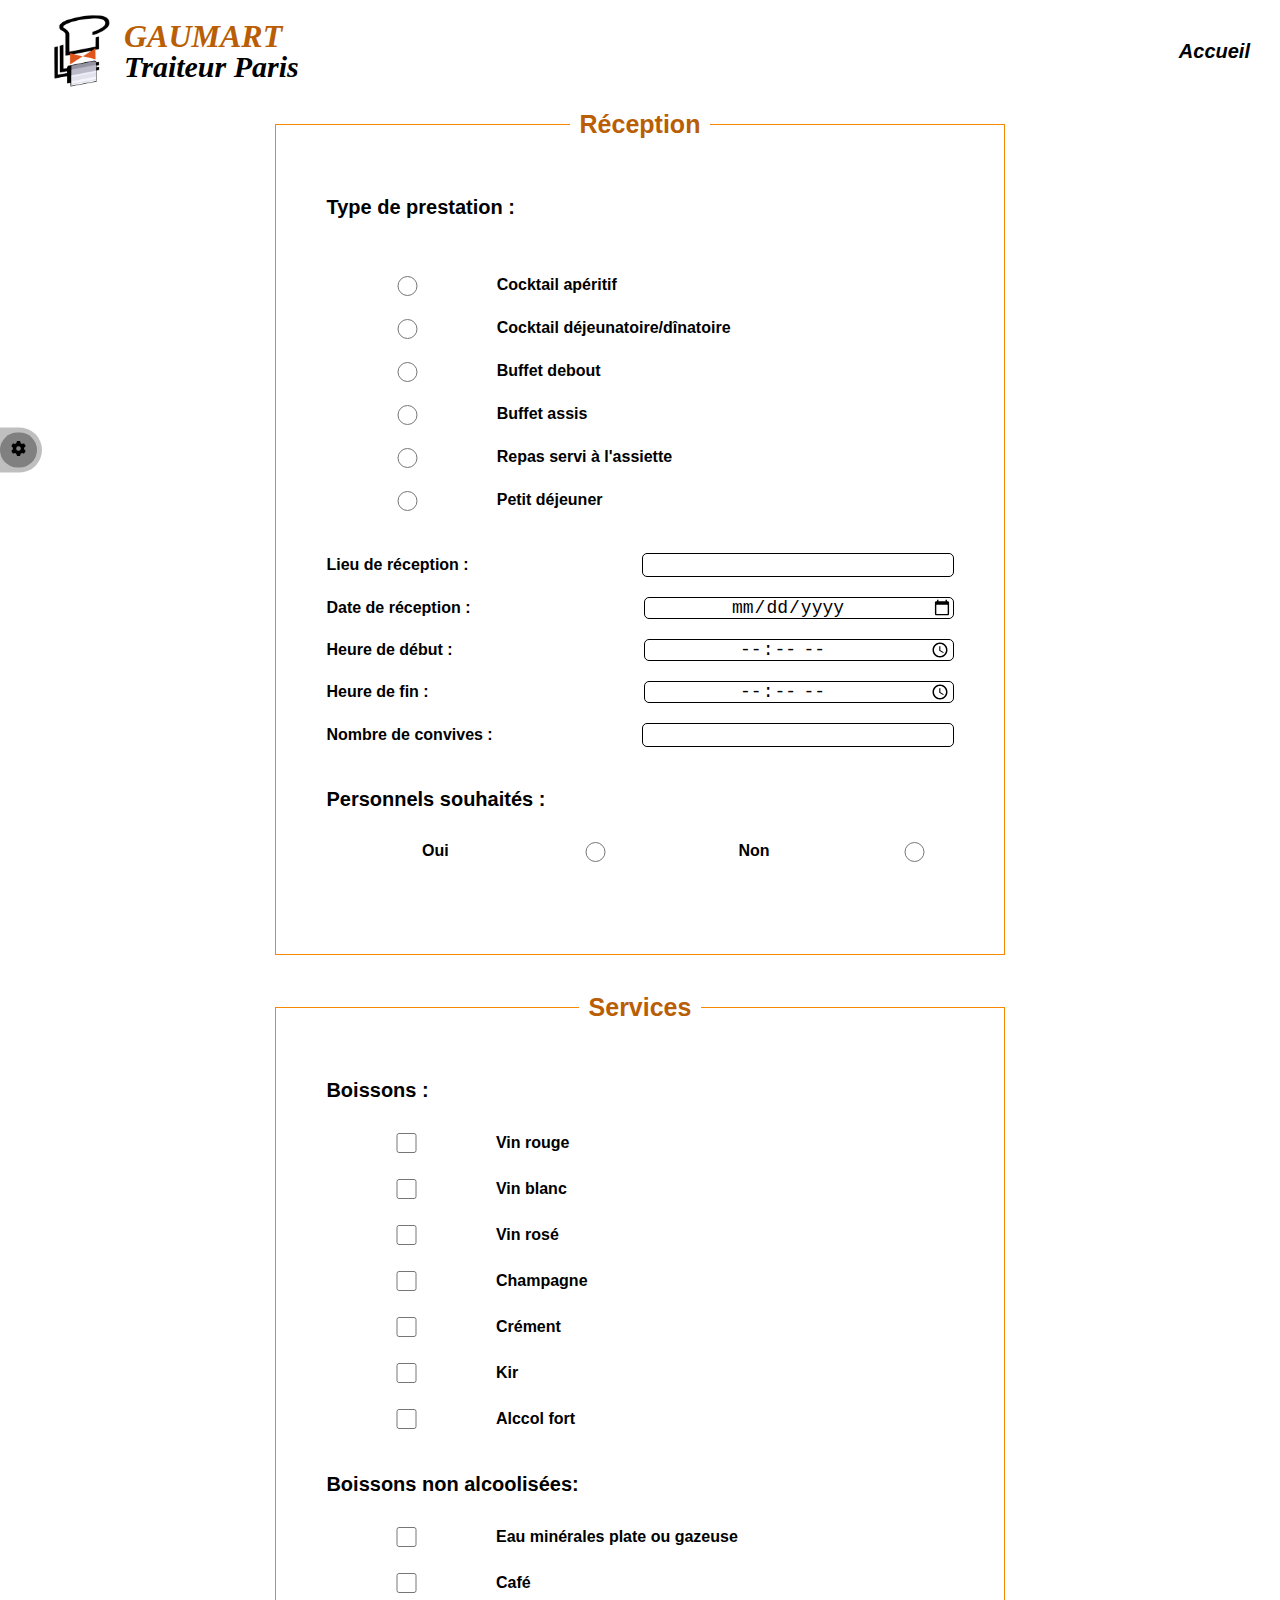
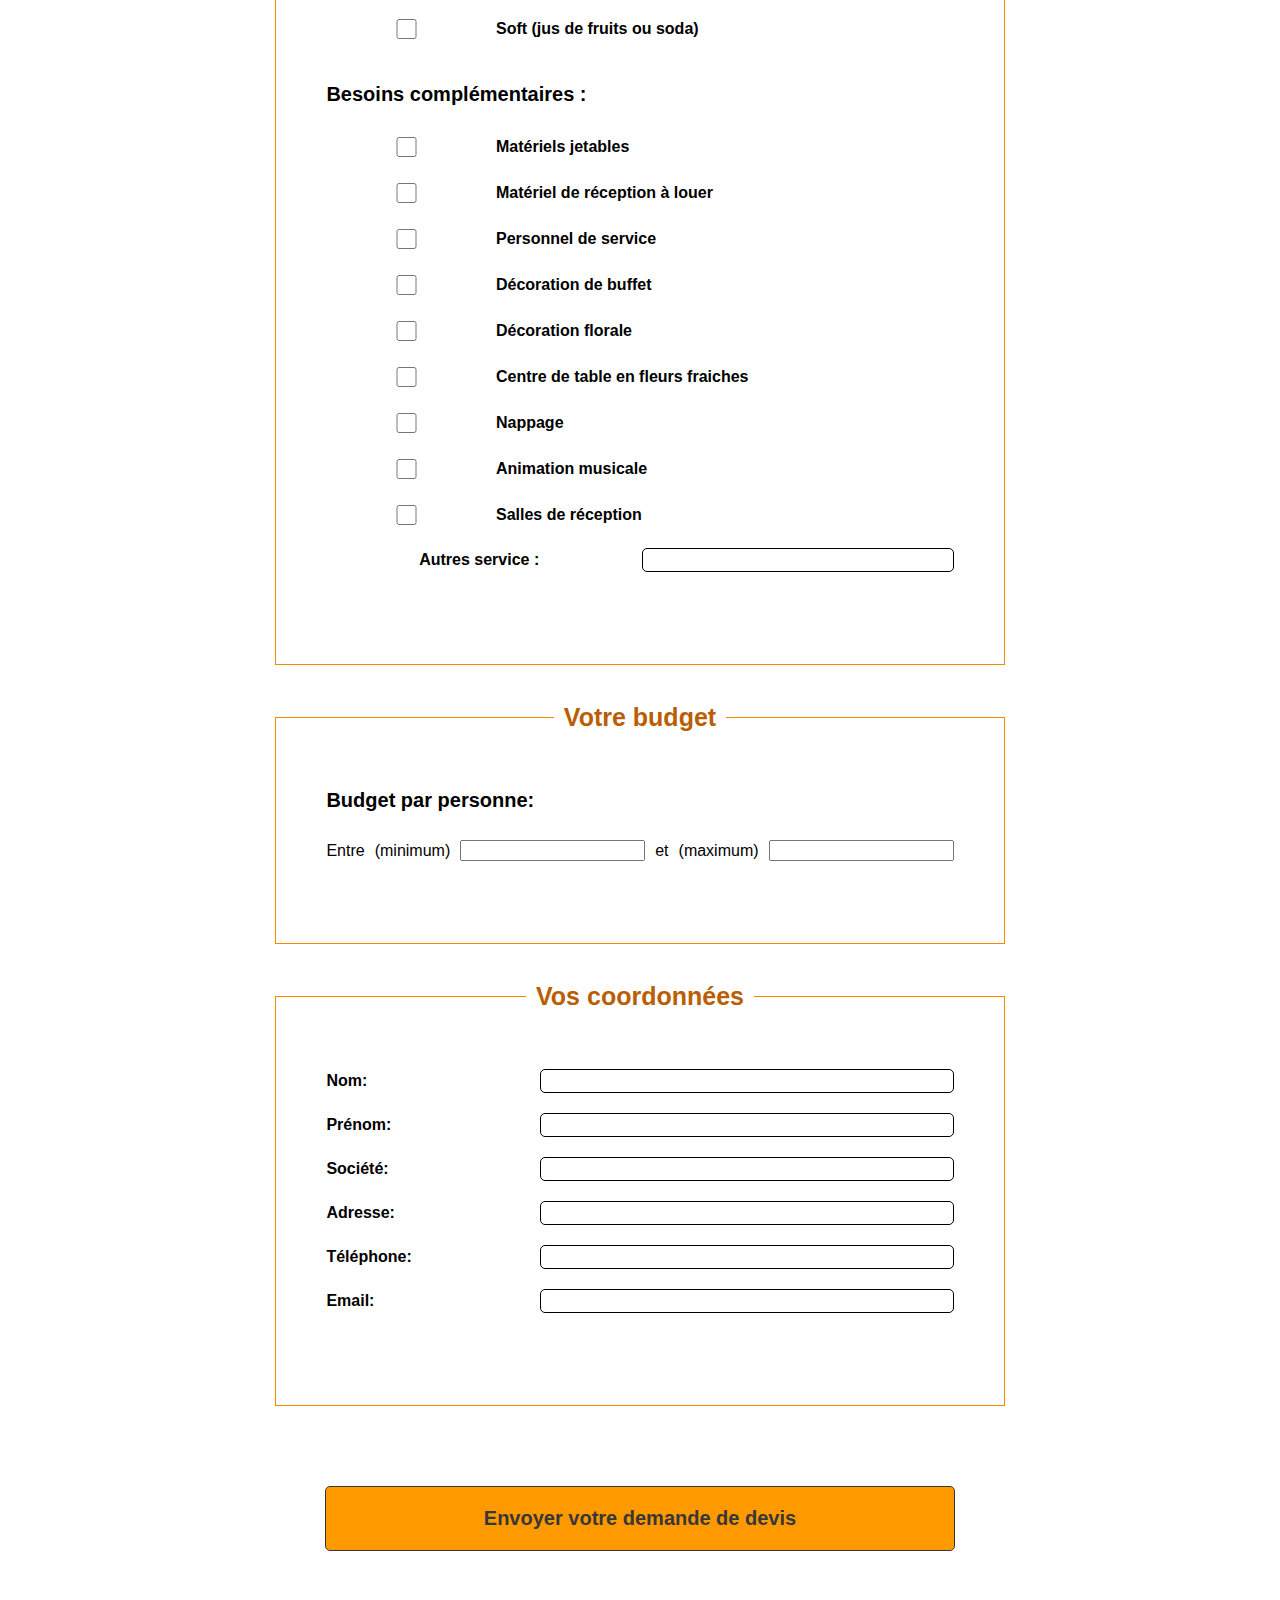
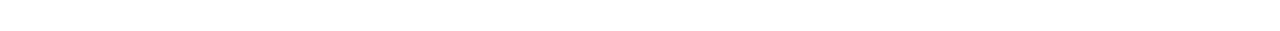
==== commit 2581d862: "correctifs style + ajout javascript" ====
--- a/devis.html
+++ b/devis.html
@@ -35,7 +35,7 @@
     <meta name="theme-color" content="#ffffff" />
     <style></style>
   </head>
-  <body>
+  <body id="changeMode">
     <header class="headerDevis">
       <img
         src="assets/img/logo_gaumart.png"
@@ -50,8 +50,42 @@
       </nav>
     </header>
     <section>
+      <div class="btnGroup">
+        <button id="nightModeBtn">
+          <svg
+            class="moon"
+            xmlns="http://www.w3.org/2000/svg"
+            viewBox="0 0 384 512"
+          >
+            <path
+              d="M223.5 32C100 32 0 132.3 0 256S100 480 223.5 480c60.6 0 115.5-24.2 155.8-63.4c5-4.9 6.3-12.5 3.1-18.7s-10.1-9.7-17-8.5c-9.8 1.7-19.8 2.6-30.1 2.6c-96.9 0-175.5-78.8-175.5-176c0-65.8 36-123.1 89.3-153.3c6.1-3.5 9.2-10.5 7.7-17.3s-7.3-11.9-14.3-12.5c-6.3-.5-12.6-.8-19-.8z"
+            />
+          </svg>
+        </button>
+        <button id="toggleBtn">
+          <svg
+            xmlns="http://www.w3.org/2000/svg"
+            viewBox="0 0 512 512"
+          >
+            <path
+              d="M495.9 166.6c3.2 8.7 .5 18.4-6.4 24.6l-43.3 39.4c1.1 8.3 1.7 16.8 1.7 25.4s-.6 17.1-1.7 25.4l43.3 39.4c6.9 6.2 9.6 15.9 6.4 24.6c-4.4 11.9-9.7 23.3-15.8 34.3l-4.7 8.1c-6.6 11-14 21.4-22.1 31.2c-5.9 7.2-15.7 9.6-24.5 6.8l-55.7-17.7c-13.4 10.3-28.2 18.9-44 25.4l-12.5 57.1c-2 9.1-9 16.3-18.2 17.8c-13.8 2.3-28 3.5-42.5 3.5s-28.7-1.2-42.5-3.5c-9.2-1.5-16.2-8.7-18.2-17.8l-12.5-57.1c-15.8-6.5-30.6-15.1-44-25.4L83.1 425.9c-8.8 2.8-18.6 .3-24.5-6.8c-8.1-9.8-15.5-20.2-22.1-31.2l-4.7-8.1c-6.1-11-11.4-22.4-15.8-34.3c-3.2-8.7-.5-18.4 6.4-24.6l43.3-39.4C64.6 273.1 64 264.6 64 256s.6-17.1 1.7-25.4L22.4 191.2c-6.9-6.2-9.6-15.9-6.4-24.6c4.4-11.9 9.7-23.3 15.8-34.3l4.7-8.1c6.6-11 14-21.4 22.1-31.2c5.9-7.2 15.7-9.6 24.5-6.8l55.7 17.7c13.4-10.3 28.2-18.9 44-25.4l12.5-57.1c2-9.1 9-16.3 18.2-17.8C227.3 1.2 241.5 0 256 0s28.7 1.2 42.5 3.5c9.2 1.5 16.2 8.7 18.2 17.8l12.5 57.1c15.8 6.5 30.6 15.1 44 25.4l55.7-17.7c8.8-2.8 18.6-.3 24.5 6.8c8.1 9.8 15.5 20.2 22.1 31.2l4.7 8.1c6.1 11 11.4 22.4 15.8 34.3zM256 336a80 80 0 1 0 0-160 80 80 0 1 0 0 160z"
+            />
+          </svg>
+        </button>
+        <button id="dayModeBtn">
+          <svg
+            class="sun"
+            xmlns="http://www.w3.org/2000/svg"
+            viewBox="0 0 512 512"
+          >
+            <path
+              d="M361.5 1.2c5 2.1 8.6 6.6 9.6 11.9L391 121l107.9 19.8c5.3 1 9.8 4.6 11.9 9.6s1.5 10.7-1.6 15.2L446.9 256l62.3 90.3c3.1 4.5 3.7 10.2 1.6 15.2s-6.6 8.6-11.9 9.6L391 391 371.1 498.9c-1 5.3-4.6 9.8-9.6 11.9s-10.7 1.5-15.2-1.6L256 446.9l-90.3 62.3c-4.5 3.1-10.2 3.7-15.2 1.6s-8.6-6.6-9.6-11.9L121 391 13.1 371.1c-5.3-1-9.8-4.6-11.9-9.6s-1.5-10.7 1.6-15.2L65.1 256 2.8 165.7c-3.1-4.5-3.7-10.2-1.6-15.2s6.6-8.6 11.9-9.6L121 121 140.9 13.1c1-5.3 4.6-9.8 9.6-11.9s10.7-1.5 15.2 1.6L256 65.1 346.3 2.8c4.5-3.1 10.2-3.7 15.2-1.6zM160 256a96 96 0 1 1 192 0 96 96 0 1 1 -192 0zm224 0a128 128 0 1 0 -256 0 128 128 0 1 0 256 0z"
+            />
+          </svg>
+        </button>
+      </div>
       <div class="container">
-        <form action="" method="post">
+        <form action="./devis.html" method="post">
           <fieldset>
             <legend>Réception</legend>
             <div class="group">
@@ -63,6 +97,7 @@
                   id="cocktail_aperitif"
                   name="type_prestation"
                   value="cocktail_aperitif"
+                  required
                 />
                 <label for="cocktail_aperitif"
                   >Cocktail apéritif</label
@@ -74,6 +109,7 @@
                   id="cocktail_dejeunatoire_dinatoire"
                   name="type_prestation"
                   value="cocktail_dejeunatoire_dinatoire"
+                  required
                 />
                 <label for="cocktail_dejeunatoire_dinatoire"
                   >Cocktail déjeunatoire/dînatoire</label
@@ -85,6 +121,7 @@
                   id="buffet_debout"
                   name="type_prestation"
                   value="buffet_debout"
+                  required
                 />
                 <label for="buffet_debout">Buffet debout</label>
               </div>
@@ -94,6 +131,7 @@
                   id="buffet_assis"
                   name="type_prestation"
                   value="buffet_assis"
+                  required
                 />
                 <label for="buffet_assis">Buffet assis</label>
               </div>
@@ -103,6 +141,7 @@
                   id="repas_servi_a_l_assiette"
                   name="type_prestation"
                   value="repas_servi_a_l_assiette"
+                  required
                 />
                 <label for="repas_servi_a_l_assiette"
                   >Repas servi à l'assiette</label
@@ -114,6 +153,7 @@
                   id="petit_dejeuner"
                   name="type_prestation"
                   value="petit_dejeuner"
+                  required
                 />
                 <label for="petit_dejeuner">Petit déjeuner</label>
               </div>
@@ -126,6 +166,7 @@
                   type="text"
                   id="lieuReception"
                   name="lieuReception"
+                  required
                 />
               </div>
               <div class="groupItem">
@@ -134,6 +175,7 @@
                   type="date"
                   id="dateReception"
                   name="dateReception"
+                  required
                 />
               </div>
               <div class="groupItem">
@@ -142,11 +184,17 @@
                   type="time"
                   id="heureDebut"
                   name="heureDebut"
+                  required
                 />
               </div>
               <div class="groupItem">
                 <label for="heureFin">Heure de fin :</label>
-                <input type="time" id="heureFin" name="heureFin" />
+                <input
+                  type="time"
+                  id="heureFin"
+                  name="heureFin"
+                  required
+                />
               </div>
               <div class="groupItem">
                 <label for="nombreConvives"
@@ -156,10 +204,10 @@
                   type="number"
                   id="nombreConvives"
                   name="nombreConvives"
-                />
-              </div>
-            </div>
-
+                  required
+                />
+              </div>
+            </div>
             <div class="group">
               <label class="titleGroup">Personnels souhaités :</label>
               <div class="groupItem">
@@ -169,6 +217,7 @@
                   id="personnelOui"
                   name="personnelSouhaite"
                   value="oui"
+                  required
                 />
 
                 <label class="choix" for="personnelNon"> Non </label>
@@ -177,10 +226,12 @@
                   id="personnelNon"
                   name="personnelSouhaite"
                   value="non"
+                  required
                 />
               </div>
             </div>
           </fieldset>
+
           <fieldset>
             <legend>Services</legend>
             <div class="group">
@@ -413,6 +464,7 @@
                   min="0"
                   id="budget_min"
                   name="budget_min"
+                  required
                 />
                 <span>et</span>
                 <label for="budget_max">(maximum)</label>
@@ -421,6 +473,7 @@
                   min="1"
                   id="budget_max"
                   name="budget_max"
+                  required
                 />
               </div>
             </div>
@@ -431,7 +484,12 @@
             <div class="group">
               <div class="groupItem">
                 <label for="last_name">Nom: </label
-                ><input type="text" id="last_name" name="last_name" />
+                ><input
+                  type="text"
+                  id="last_name"
+                  name="last_name"
+                  required
+                />
               </div>
               <div class="groupItem">
                 <label for="first_name">Prénom: </label
@@ -439,26 +497,49 @@
                   type="text"
                   id="first_name"
                   name="first_name"
+                  required
                 />
               </div>
               <div class="groupItem">
                 <label for="societe">Société: </label
-                ><input type="text" id="societe" name="societe" />
+                ><input
+                  type="text"
+                  id="societe"
+                  name="societe"
+                  required
+                />
               </div>
               <div class="groupItem">
                 <label for="adresse">Adresse: </label
-                ><input type="text" id="adresse" name="adresse" />
+                ><input
+                  type="text"
+                  id="adresse"
+                  name="adresse"
+                  required
+                />
               </div>
               <div class="groupItem">
                 <label for="telephone">Téléphone: </label
-                ><input type="tel" id="telephone" name="telephone" />
+                ><input
+                  type="tel"
+                  id="telephone"
+                  name="telephone"
+                  required
+                  pattern="[0-9]{10}"
+                />
               </div>
               <div class="groupItem">
                 <label for="email">Email: </label
-                ><input type="email" id="email" name="email" />
+                ><input
+                  type="email"
+                  id="email"
+                  name="email"
+                  required
+                />
               </div>
             </div>
           </fieldset>
+
           <div class="fieldsetBtn">
             <input
               type="submit"
@@ -468,6 +549,9 @@
           </div>
         </form>
       </div>
+      <div id="result"></div>
     </section>
+    <script src="assets/script/colorMode.js"></script>
+    <script src="assets/script/devis.js"></script>
   </body>
 </html>
--- a/assets/styles/style.css
+++ b/assets/styles/style.css
@@ -1 +1 @@
-html,body,div,span,applet,object,iframe,h1,h2,h3,h4,h5,h6,p,blockquote,pre,a,abbr,acronym,address,big,cite,code,del,dfn,em,img,ins,kbd,q,s,samp,small,strike,strong,sub,sup,tt,var,b,u,i,center,dl,dt,dd,ol,ul,li,fieldset,form,label,legend,table,caption,tbody,tfoot,thead,tr,th,td,article,aside,canvas,details,embed,figure,figcaption,footer,header,hgroup,menu,nav,output,ruby,section,summary,time,mark,audio,video{margin:0;padding:0;border:0;font-size:100%;font:inherit;vertical-align:baseline}article,aside,details,figcaption,figure,footer,header,hgroup,menu,nav,section{display:block}body{line-height:1}ol,ul{list-style:none}blockquote,q{quotes:none}blockquote:before,blockquote:after,q:before,q:after{content:"";content:none}table{border-collapse:collapse;border-spacing:0}header.headerDevis{display:flex;flex-direction:row;justify-content:start;align-items:center;align-content:center;gap:1rem;width:100%;font-weight:bold;font-style:italic}header.headerDevis img{width:5%;margin-left:5rem}header.headerDevis h1{display:flex;flex-direction:column;justify-content:start;align-items:start;align-content:center;font-size:3rem;flex:1;padding:2rem 0}header.headerDevis h1 span.orangeColor{color:#b95e04;font-size:3.2rem}header.headerDevis nav.navDevis{flex:3;display:flex;flex-direction:column;justify-content:center;align-items:stretch;align-content:stretch;height:10vh;flex-wrap:wrap;width:100%}header.headerDevis nav.navDevis ul{display:flex;flex-direction:row;justify-content:end;align-items:center;align-content:center}header.headerDevis nav.navDevis ul li{cursor:pointer;font-size:2rem}header.headerDevis nav.navDevis ul li a{color:#000;padding:1rem}header.headerDevis nav.navDevis ul li a:hover{border-bottom:.25rem solid #f58701;border-radius:.5rem}@media screen and (max-width: 999px){header.headerDevis img{width:10%}}header{display:flex;flex-direction:row;justify-content:start;align-items:center;align-content:center;gap:1rem;width:100%;font-weight:bold;font-style:italic}header img{width:5%;margin-left:5rem}header h1{display:flex;flex-direction:column;justify-content:start;align-items:start;align-content:center;font-size:3rem;flex:1;padding:2rem 0}header h1 span.orangeColor{color:#b95e04;font-size:3.2rem}header .btnNav{height:3rem;width:3rem;cursor:pointer;display:none}header .btnNav .closeIcon{display:none}header nav{flex:3;display:flex;flex-direction:column;justify-content:center;align-items:stretch;align-content:stretch;height:10vh;flex-wrap:wrap;width:100%}header nav ul{display:flex;flex-direction:row;justify-content:space-around;align-items:center;align-content:center}header nav ul li{cursor:pointer;font-size:2rem}header nav ul li a{color:#000;padding:1rem}header nav ul li a:hover{border-bottom:.25rem solid #f58701;border-radius:.5rem}@media screen and (max-width: 1024px){header .btnNav{display:flex;margin-right:1rem}header .menuIcon{display:flex;fill:#000}header .closeIcon{display:none;z-index:2;fill:#fff}header nav.active{display:flex}header nav.active .menuIcon{display:none}header nav.active .closeIcon{display:flex}header nav.nav{display:none;z-index:1;width:100vw;position:fixed}header nav.nav ul{display:flex;flex-direction:column;justify-content:center;align-items:center;align-content:center;background:rgba(0,0,0,.7);gap:2rem;font-size:4rem;top:0;right:0;position:absolute;height:100vh;width:100vw}header nav.nav ul li{padding:2rem 0;width:100%;text-align:center;font-weight:bold;text-transform:uppercase}header nav.nav ul li a{color:#f58701}header nav.nav ul li a:hover{color:#b95e04}header nav.nav ul li:hover{background:#fff}}@media screen and (max-width: 999px){header img{width:10%;margin-left:3rem}}@media screen and (max-width: 399px){header img{width:15%;margin-left:1rem}header h1{font-size:2rem}header h1 span.orangeColor{font-size:2rem}}#articlePrincipal{display:flex;flex-direction:row;justify-content:end;align-items:end;align-content:end;width:100%;background:#0b0b0b;border-top:.4rem solid #f58701;border-bottom:.4rem solid #f58701;height:100vh}#articlePrincipal h2{width:100%;height:100vh;display:flex;flex-direction:column;justify-content:center;align-items:center;align-content:center;background:rgba(25,25,25,.25);color:#fff;font-size:6rem;border-radius:.5rem;gap:3rem}#articlePrincipal h2 .big{font-size:10rem}#articlePrincipal h2 span{text-shadow:0px 5px 5px rgba(0,0,0,.5);-webkit-text-shadow:0px 5px 5px rgba(0,0,0,.5);-moz-text-shadow:0px 5px 5px rgba(0,0,0,.5)}#articlePrincipal h2 span.orangeColor{color:#f58701;padding-bottom:1rem}.sectionArticles{width:100%;position:relative;margin-bottom:1rem}.sectionArticles .arrowTop{background:rgba(123,123,123,.5);background:linear-gradient(91deg, rgba(155, 80, 0, 0.5) 0%, rgb(155, 80, 0) 100%);background:-webkit-linear-gradient(91deg, rgba(155, 80, 0, 0.5) 0%, rgb(155, 80, 0) 100%);background:-moz-linear-gradient(91deg, rgba(155, 80, 0, 0.5) 0%, rgb(155, 80, 0) 100%);position:sticky;top:94vh;left:96vw;z-index:10;width:4rem;height:4rem;border:.1rem solid rgba(0,0,0,.5);border-radius:10rem}.sectionArticles .arrowTop:hover{background:#f58701}.sectionArticles .arrowTop svg{width:4rem;height:4rem;fill:#fff}.sectionArticles #petitDejeuner,.sectionArticles #buffets,.sectionArticles #cocktails,.sectionArticles #menus,.sectionArticles #petitDejeuner,.sectionArticles #plateauRepas{width:100%;margin-top:3rem}.sectionArticles #petitDejeuner .separateur,.sectionArticles #buffets .separateur,.sectionArticles #cocktails .separateur,.sectionArticles #menus .separateur,.sectionArticles #petitDejeuner .separateur,.sectionArticles #plateauRepas .separateur{width:100%;display:flex;flex-direction:row;justify-content:end;align-items:center;align-content:center}.sectionArticles #petitDejeuner .separateur .pancarte,.sectionArticles #buffets .separateur .pancarte,.sectionArticles #cocktails .separateur .pancarte,.sectionArticles #menus .separateur .pancarte,.sectionArticles #petitDejeuner .separateur .pancarte,.sectionArticles #plateauRepas .separateur .pancarte{display:flex;flex-direction:row;justify-content:end;align-items:center;align-content:end;width:60%;margin-bottom:5rem;border-radius:.5rem;background:rgba(123,123,123,.5);background:linear-gradient(91deg, rgba(155, 80, 0, 0.5) 0%, rgb(155, 80, 0) 100%);background:-webkit-linear-gradient(91deg, rgba(155, 80, 0, 0.5) 0%, rgb(155, 80, 0) 100%);background:-moz-linear-gradient(91deg, rgba(155, 80, 0, 0.5) 0%, rgb(155, 80, 0) 100%)}.sectionArticles #petitDejeuner .separateur .pancarte h2,.sectionArticles #buffets .separateur .pancarte h2,.sectionArticles #cocktails .separateur .pancarte h2,.sectionArticles #menus .separateur .pancarte h2,.sectionArticles #petitDejeuner .separateur .pancarte h2,.sectionArticles #plateauRepas .separateur .pancarte h2{text-shadow:0px 1px 3px #fff;-webkit-text-shadow:0px 1px 3px #fff;-moz-text-shadow:0px 1px 3px #fff;padding:5rem;letter-spacing:1rem;text-align:center;color:#000;font-size:4rem;width:100%;text-transform:uppercase}.sectionArticles #petitDejeuner .contenuArticle,.sectionArticles #buffets .contenuArticle,.sectionArticles #cocktails .contenuArticle,.sectionArticles #menus .contenuArticle,.sectionArticles #petitDejeuner .contenuArticle,.sectionArticles #plateauRepas .contenuArticle{display:flex;flex-direction:row;justify-content:space-between;align-items:center;align-content:center;margin-bottom:5rem}.sectionArticles #petitDejeuner .contenuArticle img,.sectionArticles #buffets .contenuArticle img,.sectionArticles #cocktails .contenuArticle img,.sectionArticles #menus .contenuArticle img,.sectionArticles #petitDejeuner .contenuArticle img,.sectionArticles #plateauRepas .contenuArticle img{box-shadow:5px 0px 0px 1px rgba(245,135,1,.5);-webkit-box-shadow:5px 0px 0px 1px rgba(245,135,1,.5);-moz-box-shadow:5px 0px 0px 1px rgba(245,135,1,.5);border-bottom-right-radius:5rem}.sectionArticles #petitDejeuner .contenuArticleReverse,.sectionArticles #buffets .contenuArticleReverse,.sectionArticles #cocktails .contenuArticleReverse,.sectionArticles #menus .contenuArticleReverse,.sectionArticles #petitDejeuner .contenuArticleReverse,.sectionArticles #plateauRepas .contenuArticleReverse{padding-bottom:5rem;display:flex;flex-direction:row-reverse;justify-content:space-between;align-items:center;align-content:center;background:#000;color:#f5f5f5}.sectionArticles #petitDejeuner .contenuArticleReverse img,.sectionArticles #buffets .contenuArticleReverse img,.sectionArticles #cocktails .contenuArticleReverse img,.sectionArticles #menus .contenuArticleReverse img,.sectionArticles #petitDejeuner .contenuArticleReverse img,.sectionArticles #plateauRepas .contenuArticleReverse img{box-shadow:-5px 0px 0px 1px rgba(245,135,1,.5);-webkit-box-shadow:-5px 0px 0px 1px rgba(245,135,1,.5);-moz-box-shadow:-5px 0px 0px 1px rgba(245,135,1,.5);border-bottom-left-radius:5rem}.sectionArticles #petitDejeuner .contenuArticleReverse h3,.sectionArticles #buffets .contenuArticleReverse h3,.sectionArticles #cocktails .contenuArticleReverse h3,.sectionArticles #menus .contenuArticleReverse h3,.sectionArticles #petitDejeuner .contenuArticleReverse h3,.sectionArticles #plateauRepas .contenuArticleReverse h3{text-shadow:0px 1px 3px #fff;-webkit-text-shadow:0px 1px 3px #fff;-moz-text-shadow:0px 1px 3px #fff}.sectionArticles #petitDejeuner .contenuArticle,.sectionArticles #petitDejeuner .contenuArticleReverse,.sectionArticles #buffets .contenuArticle,.sectionArticles #buffets .contenuArticleReverse,.sectionArticles #cocktails .contenuArticle,.sectionArticles #cocktails .contenuArticleReverse,.sectionArticles #menus .contenuArticle,.sectionArticles #menus .contenuArticleReverse,.sectionArticles #petitDejeuner .contenuArticle,.sectionArticles #petitDejeuner .contenuArticleReverse,.sectionArticles #plateauRepas .contenuArticle,.sectionArticles #plateauRepas .contenuArticleReverse{width:100%;height:100%}.sectionArticles #petitDejeuner .contenuArticle img,.sectionArticles #petitDejeuner .contenuArticleReverse img,.sectionArticles #buffets .contenuArticle img,.sectionArticles #buffets .contenuArticleReverse img,.sectionArticles #cocktails .contenuArticle img,.sectionArticles #cocktails .contenuArticleReverse img,.sectionArticles #menus .contenuArticle img,.sectionArticles #menus .contenuArticleReverse img,.sectionArticles #petitDejeuner .contenuArticle img,.sectionArticles #petitDejeuner .contenuArticleReverse img,.sectionArticles #plateauRepas .contenuArticle img,.sectionArticles #plateauRepas .contenuArticleReverse img{height:80vh;border-bottom:.4rem solid #f58701}.sectionArticles #petitDejeuner .contenuArticle .contenu,.sectionArticles #petitDejeuner .contenuArticleReverse .contenu,.sectionArticles #buffets .contenuArticle .contenu,.sectionArticles #buffets .contenuArticleReverse .contenu,.sectionArticles #cocktails .contenuArticle .contenu,.sectionArticles #cocktails .contenuArticleReverse .contenu,.sectionArticles #menus .contenuArticle .contenu,.sectionArticles #menus .contenuArticleReverse .contenu,.sectionArticles #petitDejeuner .contenuArticle .contenu,.sectionArticles #petitDejeuner .contenuArticleReverse .contenu,.sectionArticles #plateauRepas .contenuArticle .contenu,.sectionArticles #plateauRepas .contenuArticleReverse .contenu{display:flex;flex-direction:column;justify-content:space-around;align-items:center;align-content:center;height:100%;gap:5rem}.sectionArticles #petitDejeuner .contenuArticle .contenu h3,.sectionArticles #petitDejeuner .contenuArticleReverse .contenu h3,.sectionArticles #buffets .contenuArticle .contenu h3,.sectionArticles #buffets .contenuArticleReverse .contenu h3,.sectionArticles #cocktails .contenuArticle .contenu h3,.sectionArticles #cocktails .contenuArticleReverse .contenu h3,.sectionArticles #menus .contenuArticle .contenu h3,.sectionArticles #menus .contenuArticleReverse .contenu h3,.sectionArticles #petitDejeuner .contenuArticle .contenu h3,.sectionArticles #petitDejeuner .contenuArticleReverse .contenu h3,.sectionArticles #plateauRepas .contenuArticle .contenu h3,.sectionArticles #plateauRepas .contenuArticleReverse .contenu h3{padding:5rem 0;text-align:center;color:#b95e04;font-size:4rem}.sectionArticles #petitDejeuner .contenuArticle .contenu p,.sectionArticles #petitDejeuner .contenuArticleReverse .contenu p,.sectionArticles #buffets .contenuArticle .contenu p,.sectionArticles #buffets .contenuArticleReverse .contenu p,.sectionArticles #cocktails .contenuArticle .contenu p,.sectionArticles #cocktails .contenuArticleReverse .contenu p,.sectionArticles #menus .contenuArticle .contenu p,.sectionArticles #menus .contenuArticleReverse .contenu p,.sectionArticles #petitDejeuner .contenuArticle .contenu p,.sectionArticles #petitDejeuner .contenuArticleReverse .contenu p,.sectionArticles #plateauRepas .contenuArticle .contenu p,.sectionArticles #plateauRepas .contenuArticleReverse .contenu p{width:50%;flex:1;padding:0 6rem;text-align:start;font-size:2rem;line-height:5rem}.sectionArticles #petitDejeuner .contenuArticle .contenu p b,.sectionArticles #petitDejeuner .contenuArticleReverse .contenu p b,.sectionArticles #buffets .contenuArticle .contenu p b,.sectionArticles #buffets .contenuArticleReverse .contenu p b,.sectionArticles #cocktails .contenuArticle .contenu p b,.sectionArticles #cocktails .contenuArticleReverse .contenu p b,.sectionArticles #menus .contenuArticle .contenu p b,.sectionArticles #menus .contenuArticleReverse .contenu p b,.sectionArticles #petitDejeuner .contenuArticle .contenu p b,.sectionArticles #petitDejeuner .contenuArticleReverse .contenu p b,.sectionArticles #plateauRepas .contenuArticle .contenu p b,.sectionArticles #plateauRepas .contenuArticleReverse .contenu p b{font-family:Verdana,Geneva,Tahoma,sans-serif;border-bottom:.1rem solid;padding-bottom:.5rem}@media screen and (max-width: 1299px){#articlePrincipal h2{font-size:3rem}#articlePrincipal h2 .big{font-size:8rem}.sectionArticles #petitDejeuner .contenuArticle .contenu h3,.sectionArticles #petitDejeuner .contenuArticleReverse .contenu h3,.sectionArticles #buffets .contenuArticle .contenu h3,.sectionArticles #buffets .contenuArticleReverse .contenu h3,.sectionArticles #cocktails .contenuArticle .contenu h3,.sectionArticles #cocktails .contenuArticleReverse .contenu h3,.sectionArticles #menus .contenuArticle .contenu h3,.sectionArticles #menus .contenuArticleReverse .contenu h3,.sectionArticles #petitDejeuner .contenuArticle .contenu h3,.sectionArticles #petitDejeuner .contenuArticleReverse .contenu h3,.sectionArticles #plateauRepas .contenuArticle .contenu h3,.sectionArticles #plateauRepas .contenuArticleReverse .contenu h3{font-size:2.5rem;margin:0 2rem}.sectionArticles #petitDejeuner .contenuArticle .contenu p,.sectionArticles #petitDejeuner .contenuArticleReverse .contenu p,.sectionArticles #buffets .contenuArticle .contenu p,.sectionArticles #buffets .contenuArticleReverse .contenu p,.sectionArticles #cocktails .contenuArticle .contenu p,.sectionArticles #cocktails .contenuArticleReverse .contenu p,.sectionArticles #menus .contenuArticle .contenu p,.sectionArticles #menus .contenuArticleReverse .contenu p,.sectionArticles #petitDejeuner .contenuArticle .contenu p,.sectionArticles #petitDejeuner .contenuArticleReverse .contenu p,.sectionArticles #plateauRepas .contenuArticle .contenu p,.sectionArticles #plateauRepas .contenuArticleReverse .contenu p{width:70%}.sectionArticles #petitDejeuner .contenuArticle img,.sectionArticles #petitDejeuner .contenuArticleReverse img,.sectionArticles #buffets .contenuArticle img,.sectionArticles #buffets .contenuArticleReverse img,.sectionArticles #cocktails .contenuArticle img,.sectionArticles #cocktails .contenuArticleReverse img,.sectionArticles #menus .contenuArticle img,.sectionArticles #menus .contenuArticleReverse img,.sectionArticles #petitDejeuner .contenuArticle img,.sectionArticles #petitDejeuner .contenuArticleReverse img,.sectionArticles #plateauRepas .contenuArticle img,.sectionArticles #plateauRepas .contenuArticleReverse img{height:60vh}.sectionArticles article#menus article.articleMenu div.contenuArticle,.sectionArticles article#menus article.articleMenu div.contenuArticleReverse{align-items:flex-end}.sectionArticles article#menus article.articleMenu div.contenuArticle .contenu,.sectionArticles article#menus article.articleMenu div.contenuArticleReverse .contenu{gap:2rem}}@media screen and (max-width: 999px){.sectionArticles #petitDejeuner .separateur .pancarte,.sectionArticles #buffets .separateur .pancarte,.sectionArticles #cocktails .separateur .pancarte,.sectionArticles #menus .separateur .pancarte,.sectionArticles #petitDejeuner .separateur .pancarte,.sectionArticles #plateauRepas .separateur .pancarte{justify-content:center;width:100%}.sectionArticles #petitDejeuner .contenuArticle,.sectionArticles #petitDejeuner .contenuArticleReverse,.sectionArticles #buffets .contenuArticle,.sectionArticles #buffets .contenuArticleReverse,.sectionArticles #cocktails .contenuArticle,.sectionArticles #cocktails .contenuArticleReverse,.sectionArticles #menus .contenuArticle,.sectionArticles #menus .contenuArticleReverse,.sectionArticles #petitDejeuner .contenuArticle,.sectionArticles #petitDejeuner .contenuArticleReverse,.sectionArticles #plateauRepas .contenuArticle,.sectionArticles #plateauRepas .contenuArticleReverse{display:flex;flex-direction:column;justify-content:center;align-items:center;align-content:center}.sectionArticles #petitDejeuner .contenuArticle .contenu,.sectionArticles #petitDejeuner .contenuArticleReverse .contenu,.sectionArticles #buffets .contenuArticle .contenu,.sectionArticles #buffets .contenuArticleReverse .contenu,.sectionArticles #cocktails .contenuArticle .contenu,.sectionArticles #cocktails .contenuArticleReverse .contenu,.sectionArticles #menus .contenuArticle .contenu,.sectionArticles #menus .contenuArticleReverse .contenu,.sectionArticles #petitDejeuner .contenuArticle .contenu,.sectionArticles #petitDejeuner .contenuArticleReverse .contenu,.sectionArticles #plateauRepas .contenuArticle .contenu,.sectionArticles #plateauRepas .contenuArticleReverse .contenu{gap:0}.sectionArticles #petitDejeuner .contenuArticle img,.sectionArticles #petitDejeuner .contenuArticleReverse img,.sectionArticles #buffets .contenuArticle img,.sectionArticles #buffets .contenuArticleReverse img,.sectionArticles #cocktails .contenuArticle img,.sectionArticles #cocktails .contenuArticleReverse img,.sectionArticles #menus .contenuArticle img,.sectionArticles #menus .contenuArticleReverse img,.sectionArticles #petitDejeuner .contenuArticle img,.sectionArticles #petitDejeuner .contenuArticleReverse img,.sectionArticles #plateauRepas .contenuArticle img,.sectionArticles #plateauRepas .contenuArticleReverse img{box-shadow:5px 0px 0px 1px rgba(245,135,1,.5);-webkit-box-shadow:5px 0px 0px 1px rgba(245,135,1,.5);-moz-box-shadow:5px 0px 0px 1px rgba(245,135,1,.5);border-bottom-left-radius:5rem;border-bottom-right-radius:5rem}.sectionArticles article#menus article.articleMenu div.contenuArticle,.sectionArticles article#menus article.articleMenu div.contenuArticleReverse{align-items:center}}@media screen and (max-width: 599px){#articlePrincipal{height:80vh}#articlePrincipal h2{height:80vh;font-size:2rem}#articlePrincipal h2 .big{font-size:6rem}.sectionArticles #petitDejeuner .separateur .pancarte h2,.sectionArticles #buffets .separateur .pancarte h2,.sectionArticles #cocktails .separateur .pancarte h2,.sectionArticles #menus .separateur .pancarte h2,.sectionArticles #petitDejeuner .separateur .pancarte h2,.sectionArticles #plateauRepas .separateur .pancarte h2{padding:2rem 0}.sectionArticles #petitDejeuner .contenuArticle img,.sectionArticles #petitDejeuner .contenuArticleReverse img,.sectionArticles #buffets .contenuArticle img,.sectionArticles #buffets .contenuArticleReverse img,.sectionArticles #cocktails .contenuArticle img,.sectionArticles #cocktails .contenuArticleReverse img,.sectionArticles #menus .contenuArticle img,.sectionArticles #menus .contenuArticleReverse img,.sectionArticles #petitDejeuner .contenuArticle img,.sectionArticles #petitDejeuner .contenuArticleReverse img,.sectionArticles #plateauRepas .contenuArticle img,.sectionArticles #plateauRepas .contenuArticleReverse img{width:90%;height:50%}.sectionArticles #petitDejeuner .contenuArticle .contenu p,.sectionArticles #petitDejeuner .contenuArticleReverse .contenu p,.sectionArticles #buffets .contenuArticle .contenu p,.sectionArticles #buffets .contenuArticleReverse .contenu p,.sectionArticles #cocktails .contenuArticle .contenu p,.sectionArticles #cocktails .contenuArticleReverse .contenu p,.sectionArticles #menus .contenuArticle .contenu p,.sectionArticles #menus .contenuArticleReverse .contenu p,.sectionArticles #petitDejeuner .contenuArticle .contenu p,.sectionArticles #petitDejeuner .contenuArticleReverse .contenu p,.sectionArticles #plateauRepas .contenuArticle .contenu p,.sectionArticles #plateauRepas .contenuArticleReverse .contenu p{padding:0}}@media screen and (max-width: 399px){#articlePrincipal{height:89vh}#articlePrincipal h2{height:89vh;font-size:2rem;text-align:center}#articlePrincipal h2 .big{font-size:4rem}#articlePrincipal h2 .orangeColor{font-size:2.5rem}}.titreContact{width:100%;margin-top:4rem;display:flex;flex-direction:row;justify-content:center;align-items:center;align-content:center}.titreContact .pancarte{display:flex;flex-direction:row;justify-content:end;align-items:center;align-content:end;width:60%;margin-bottom:5rem;background:rgba(123,123,123,.5);background:linear-gradient(91deg, rgba(155, 80, 0, 0.5) 0%, rgb(155, 80, 0) 100%);background:-webkit-linear-gradient(91deg, rgba(155, 80, 0, 0.5) 0%, rgb(155, 80, 0) 100%);background:-moz-linear-gradient(91deg, rgba(155, 80, 0, 0.5) 0%, rgb(155, 80, 0) 100%)}.titreContact .pancarte h2{text-shadow:0px 1px 3px #fff;-webkit-text-shadow:0px 1px 3px #fff;-moz-text-shadow:0px 1px 3px #fff;padding:5rem;letter-spacing:1rem;text-align:center;color:#000;font-size:4rem;width:100%;text-transform:uppercase}#contact{display:flex;flex-direction:row;justify-content:space-around;align-items:center;align-content:center;width:100%;padding-bottom:2rem}#contact .renseignements{margin-top:2rem;flex:1;display:flex;flex-direction:column;justify-content:start;align-items:center;align-content:center}#contact .renseignements h3{text-shadow:0px 1px 3px #000;-webkit-text-shadow:0px 1px 3px #000;-moz-text-shadow:0px 1px 3px #000;padding:1rem;font-weight:bold;font-size:3rem;letter-spacing:1rem;color:#b95e04}#contact .renseignements .devisBtn{width:50%;padding:1rem;text-align:center;font-weight:bold;font-size:2rem;border-radius:.5rem;border:.1rem solid #000;cursor:pointer;background:#f58701;color:#000}#contact .renseignements .devisBtn:hover{background:#b95e04;color:#fff;transition:all .3s ease}#contact .renseignements p{display:flex;flex-direction:column;justify-content:center;align-items:center;align-content:center;width:50%;gap:2rem;padding:2rem 0;line-height:3rem}#contact .renseignements p span{width:100%;text-align:center}#contact .renseignements p .bolder{font-weight:bold;font-size:2rem}#contact .renseignements p b{color:#b95e04;font-weight:bold;cursor:pointer}#contact form{display:flex;flex-direction:column;justify-content:space-around;align-items:stretch;align-content:center;flex-wrap:wrap;flex:1}#contact form .titreContact{margin-top:2rem}#contact form .group{display:flex;flex-direction:column;justify-content:space-around;align-items:start;align-content:center;gap:1rem;margin-top:3rem}#contact form .group textarea{padding-top:1rem;padding-left:1rem;text-align:start;border-radius:.5rem;border:.1rem solid rgba(0,0,0,.5)}#contact form .group label{font-weight:bold}#contact form .group label b{color:#b95e04}#contact form .group input{height:2rem;width:50%;border:.1rem solid rgba(0,0,0,.5);border-radius:.5rem;padding-left:1rem}#contact form .validation{margin-top:2rem;border-radius:.5rem;padding:1rem;font-weight:bold;background:green;color:#fff;cursor:pointer}#contact form .validation:hover{background:#02d702;color:#000;transition:all .3s ease}@media screen and (max-width: 999px){#contact{display:flex;flex-direction:column;justify-content:space-around;align-items:center;align-content:center}#contact form{order:1}#contact .renseignements{order:2}}@media screen and (max-width: 599px){.titreContact .pancarte{width:100%}form{padding:0 2rem}form .group textarea{width:90%}}footer{display:flex;flex-direction:column;justify-content:center;align-items:center;align-content:center;width:100%;font-style:italic;background:#000;color:#f5f5f5;gap:2rem;padding-bottom:.5rem}footer h2{padding:1rem;font-weight:bold;font-size:3rem}footer h2 b{color:#f58701}footer ul{display:flex;flex-direction:row;justify-content:center;align-items:center;align-content:center;flex:1;width:100%}footer ul .firstItem::after{content:"|";margin-left:.5rem;margin-right:.5rem}@media screen and (max-width: 599px){footer h2{font-size:2rem}}@media screen and (max-width: 325px){footer h2{font-size:1.5rem}footer ul{display:flex;flex-direction:column;justify-content:center;align-items:center;align-content:center;gap:1rem}footer ul .firstItem::after{content:"";margin-left:.5rem;margin-right:.5rem}}nav.navDevis{align-content:flex-end;margin-right:2rem}section{display:flex;flex-direction:column;justify-content:center;align-items:center;align-content:center;width:100%}section .container{display:flex;justify-content:center;align-items:center;height:100%}section .container form{max-width:800px;width:100%}section .container form fieldset{border:1px solid #f58701;padding:5rem;margin-bottom:3rem}section .container form fieldset legend{display:flex;flex-direction:row;justify-content:center;align-items:center;align-content:center;text-align:center;font-size:2.5rem;font-weight:bold;color:#b95e04;padding:1rem}section .container form fieldset .group{display:flex;flex-direction:column;justify-content:center;align-items:stretch;align-content:center;margin-bottom:2em;gap:1rem}section .container form fieldset .group .demandePrix{display:flex;flex-direction:row;justify-content:space-around;align-items:center;align-content:center;gap:1rem}section .container form fieldset .columnGroup{display:flex;flex-direction:column;justify-content:center;align-items:stretch;align-content:center;margin-bottom:2em;gap:1rem}section .container form fieldset .titleGroup{font-size:2rem;font-weight:bold;padding-bottom:2rem}section .container form fieldset .groupItem{display:flex;flex-direction:row;justify-content:center;align-items:center;align-content:center;flex-wrap:wrap;width:100%;gap:1rem;margin-bottom:1rem}section .container form fieldset .groupItem label.labelAutre,section .container form fieldset .groupItem input#autreService{flex:1;text-align:center}section .container form fieldset .groupItem .choix{text-align:center}section .container form fieldset .groupItem label{font-weight:bold;flex:3}section .container form fieldset .groupItem input{flex:1;height:2rem;border:.1rem solid rgba(0,0,0,.5);border-radius:.5rem}section .container form fieldset .groupItem #lieuReception,section .container form fieldset .groupItem #dateReception,section .container form fieldset .groupItem #heureDebut,section .container form fieldset .groupItem #heureFin,section .container form fieldset .groupItem #nombreConvives{flex:3;text-align:center;font-size:1.8rem}section .container form fieldset .groupItem #last_name,section .container form fieldset .groupItem #first_name,section .container form fieldset .groupItem #societe,section .container form fieldset .groupItem #adresse,section .container form fieldset .groupItem #telephone,section .container form fieldset .groupItem #email{flex:7}section .container form textarea{padding-top:1rem;padding-left:1rem;text-align:start;border-radius:.5rem;border:.1rem solid rgba(0,0,0,.5)}section .container form div.fieldsetBtn{padding:5rem;margin-bottom:3rem;border:none;display:flex;justify-content:center}section .container form div.fieldsetBtn .btnSubmit{width:100%;padding:2rem;text-align:center;font-weight:bold;font-size:2rem;background:#f90;color:#373737;border-radius:.5rem;border:.1rem solid #000;cursor:pointer}section .container form div.fieldsetBtn .btnSubmit:hover{background:#f58701;color:#000;transition:all .3s ease}@media screen and (max-width: 999px){section .container form{max-width:90%}section .container form fieldset .group .demandePrix{flex-direction:column;gap:1rem}section .container form fieldset .columnGroup .groupItem{display:flex;flex-direction:column;justify-content:center;align-items:stretch;align-content:stretch;flex-wrap:wrap;width:100%;gap:1rem;margin-bottom:1rem}}html{font-size:62.5%}body{display:flex;flex-direction:column;justify-content:start;align-items:start;align-content:center;max-width:100vw;height:100%;font-size:1.6rem;font-family:Verdana,Geneva,Tahoma,sans-serif}h1,h2,h3{font-family:Georgia,"Times New Roman",Times,serif}a{text-decoration:none}/*# sourceMappingURL=style.css.map */
+html,body,div,span,applet,object,iframe,h1,h2,h3,h4,h5,h6,p,blockquote,pre,a,abbr,acronym,address,big,cite,code,del,dfn,em,img,ins,kbd,q,s,samp,small,strike,strong,sub,sup,tt,var,b,u,i,center,dl,dt,dd,ol,ul,li,fieldset,form,label,legend,table,caption,tbody,tfoot,thead,tr,th,td,article,aside,canvas,details,embed,figure,figcaption,footer,header,hgroup,menu,nav,output,ruby,section,summary,time,mark,audio,video{margin:0;padding:0;border:0;font-size:100%;font:inherit;vertical-align:baseline}article,aside,details,figcaption,figure,footer,header,hgroup,menu,nav,section{display:block}body{line-height:1}ol,ul{list-style:none}blockquote,q{quotes:none}blockquote:before,blockquote:after,q:before,q:after{content:"";content:none}table{border-collapse:collapse;border-spacing:0}header.headerDevis{display:flex;flex-direction:row;justify-content:start;align-items:center;align-content:center;gap:1rem;width:100%;font-weight:bold;font-style:italic}header.headerDevis img{width:5%;margin-left:5rem}header.headerDevis h1{display:flex;flex-direction:column;justify-content:start;align-items:start;align-content:center;font-size:3rem;flex:1;padding:2rem 0}header.headerDevis h1 span.orangeColor{color:#b95e04;font-size:3.2rem}header.headerDevis nav.navDevis{flex:3;display:flex;flex-direction:column;justify-content:center;align-items:stretch;align-content:stretch;height:10vh;flex-wrap:wrap;width:100%}header.headerDevis nav.navDevis ul{display:flex;flex-direction:row;justify-content:end;align-items:center;align-content:center}header.headerDevis nav.navDevis ul li{cursor:pointer;font-size:2rem}header.headerDevis nav.navDevis ul li a{color:currentColor;padding:1rem}header.headerDevis nav.navDevis ul li a:hover{border-bottom:.25rem solid #f58701;border-radius:.5rem}@media screen and (max-width: 999px){header.headerDevis img{width:10%}}header{display:flex;flex-direction:row;justify-content:start;align-items:center;align-content:center;gap:1rem;width:100%;font-weight:bold;font-style:italic}header img{width:5%;margin-left:5rem}header h1{display:flex;flex-direction:column;justify-content:start;align-items:start;align-content:center;font-size:3rem;flex:1;padding:2rem 0}header h1 span.orangeColor{color:#b95e04;font-size:3.2rem}header .btnNav{display:none;height:3rem;width:3rem;cursor:pointer}header nav{flex:3;display:flex;flex-direction:column;justify-content:center;align-items:stretch;align-content:stretch;height:10vh;flex-wrap:wrap;width:100%}header nav ul{display:flex;flex-direction:row;justify-content:space-around;align-items:center;align-content:center}header nav ul li{cursor:pointer;font-size:2rem}header nav ul li a{color:currentColor;padding:1rem}header nav ul li a:hover{border-bottom:.25rem solid #f58701;border-radius:.5rem}@media screen and (max-width: 1024px){header .btnNav{display:flex;margin-right:1rem}header .menuIcon{fill:currentColor}header .closeIcon{display:none;z-index:2;fill:#fff}header nav.nav{display:none;z-index:1;width:100vw;position:fixed}header nav.nav ul{display:flex;flex-direction:column;justify-content:center;align-items:center;align-content:center;background:rgba(0,0,0,.7);gap:2rem;font-size:4rem;top:0;right:0;position:absolute;height:100vh;width:100vw}header nav.nav ul li{padding:2rem 0;width:100%;text-align:center;font-weight:bold;text-transform:uppercase}header nav.nav ul li a{color:#f58701}header nav.nav ul li a:hover{color:#b95e04}header nav.nav ul li:hover{background:#fff}}header nav.active{display:flex;top:0}header nav.active .menuIcon{display:none}header nav.active .closeIcon{display:flex}@media screen and (max-width: 999px){header img{width:10%;margin-left:3rem}}@media screen and (max-width: 399px){header img{width:15%;margin-left:1rem}header h1{font-size:2rem}header h1 span.orangeColor{font-size:2rem}}.btnGroup{position:fixed;left:0;top:50%;transform:translateY(-50%);z-index:3;display:flex;flex-direction:column;gap:.5rem;border-top-right-radius:3rem;border-bottom-right-radius:3rem;overflow:hidden;background:rgba(128,128,128,.5);transition:left .3s ease}.btnGroup.active{left:0}.btnGroup #nightModeBtn,.btnGroup #dayModeBtn{animation:fadeOut .5s ease forwards}@keyframes fadeOut{from{opacity:0}to{opacity:1}}.btnGroup .sun{fill:#ffd500}.btnGroup .moon{fill:#395aeb}.btnGroup #toggleBtn{display:block;background:gray;border:none;border-radius:5rem;margin-bottom:.5rem;animation:fadeIn 1s ease forwards;cursor:pointer}.btnGroup #toggleBtn:hover{background:red}@keyframes fadeIn{from{opacity:0}to{opacity:1}}.btnGroup button{background:gray;border:none;border-radius:5rem;margin:.5rem .5rem .5rem 0;cursor:pointer;display:none}.btnGroup button:hover{background:red;border:.1rem solid currentColor;border-radius:5rem}.btnGroup button svg{padding:.5rem;height:20px;width:15px}#articlePrincipal{display:flex;flex-direction:row;justify-content:end;align-items:end;align-content:end;width:100%;background:#0b0b0b;border-top:.4rem solid #f58701;border-bottom:.4rem solid #f58701;height:100vh}#articlePrincipal h2{width:100%;height:100vh;display:flex;flex-direction:column;justify-content:center;align-items:center;align-content:center;background:rgba(25,25,25,.25);color:#fff;font-size:6rem;border-radius:.5rem;gap:3rem}#articlePrincipal h2 .big{font-size:10rem}#articlePrincipal h2 span{text-shadow:0px 5px 5px rgba(0,0,0,.5);-webkit-text-shadow:0px 5px 5px rgba(0,0,0,.5);-moz-text-shadow:0px 5px 5px rgba(0,0,0,.5)}#articlePrincipal h2 span.orangeColor{color:#f58701;padding-bottom:1rem}.sectionArticles{width:100%;position:relative;margin-bottom:1rem}.sectionArticles .arrowTop{background:rgba(123,123,123,.5);background:linear-gradient(91deg, rgba(185, 94, 4, 0.5) 0%, rgb(185, 94, 4) 100%);background:-webkit-linear-gradient(91deg, rgba(185, 94, 4, 0.5) 0%, rgb(185, 94, 4) 100%);background:-moz-linear-gradient(91deg, rgba(185, 94, 4, 0.5) 0%, rgb(185, 94, 4) 100%);position:sticky;top:94vh;left:96vw;z-index:10;width:4rem;height:4rem;border:.1rem solid currentColor;border-radius:10rem}.sectionArticles .arrowTop:hover{background:#f58701}.sectionArticles .arrowTop svg{width:4rem;height:4rem;fill:#000}.sectionArticles #petitDejeuner,.sectionArticles #buffets,.sectionArticles #cocktails,.sectionArticles #menus,.sectionArticles #petitDejeuner,.sectionArticles #plateauRepas{width:100%;margin-top:3rem}.sectionArticles #petitDejeuner .separateur,.sectionArticles #buffets .separateur,.sectionArticles #cocktails .separateur,.sectionArticles #menus .separateur,.sectionArticles #petitDejeuner .separateur,.sectionArticles #plateauRepas .separateur{width:100%;display:flex;flex-direction:row;justify-content:end;align-items:center;align-content:center}.sectionArticles #petitDejeuner .separateur .pancarte,.sectionArticles #buffets .separateur .pancarte,.sectionArticles #cocktails .separateur .pancarte,.sectionArticles #menus .separateur .pancarte,.sectionArticles #petitDejeuner .separateur .pancarte,.sectionArticles #plateauRepas .separateur .pancarte{display:flex;flex-direction:row;justify-content:end;align-items:center;align-content:end;width:60%;margin-bottom:5rem;border-radius:.5rem;background:rgba(123,123,123,.5);background:linear-gradient(91deg, rgba(185, 94, 4, 0.5) 0%, rgb(185, 94, 4) 100%);background:-webkit-linear-gradient(91deg, rgba(185, 94, 4, 0.5) 0%, rgb(185, 94, 4) 100%);background:-moz-linear-gradient(91deg, rgba(185, 94, 4, 0.5) 0%, rgb(185, 94, 4) 100%)}.sectionArticles #petitDejeuner .separateur .pancarte h2,.sectionArticles #buffets .separateur .pancarte h2,.sectionArticles #cocktails .separateur .pancarte h2,.sectionArticles #menus .separateur .pancarte h2,.sectionArticles #petitDejeuner .separateur .pancarte h2,.sectionArticles #plateauRepas .separateur .pancarte h2{text-shadow:0px 1px 3px #fff;-webkit-text-shadow:0px 1px 3px #fff;-moz-text-shadow:0px 1px 3px #fff;padding:5rem;letter-spacing:1rem;text-align:center;color:currentColor;font-size:4rem;width:100%;text-transform:uppercase}.sectionArticles #petitDejeuner .contenuArticle,.sectionArticles #buffets .contenuArticle,.sectionArticles #cocktails .contenuArticle,.sectionArticles #menus .contenuArticle,.sectionArticles #petitDejeuner .contenuArticle,.sectionArticles #plateauRepas .contenuArticle{display:flex;flex-direction:row;justify-content:space-between;align-items:center;align-content:center;margin-bottom:5rem;transform:scale(0.95);transition:transform .3s ease}.sectionArticles #petitDejeuner .contenuArticle:hover,.sectionArticles #buffets .contenuArticle:hover,.sectionArticles #cocktails .contenuArticle:hover,.sectionArticles #menus .contenuArticle:hover,.sectionArticles #petitDejeuner .contenuArticle:hover,.sectionArticles #plateauRepas .contenuArticle:hover{transform:scale(1)}.sectionArticles #petitDejeuner .contenuArticle img,.sectionArticles #buffets .contenuArticle img,.sectionArticles #cocktails .contenuArticle img,.sectionArticles #menus .contenuArticle img,.sectionArticles #petitDejeuner .contenuArticle img,.sectionArticles #plateauRepas .contenuArticle img{box-shadow:5px 0px 0px 1px rgba(245,135,1,.5);-webkit-box-shadow:5px 0px 0px 1px rgba(245,135,1,.5);-moz-box-shadow:5px 0px 0px 1px rgba(245,135,1,.5);border-bottom-right-radius:5rem}.sectionArticles #petitDejeuner .contenuArticleReverse,.sectionArticles #buffets .contenuArticleReverse,.sectionArticles #cocktails .contenuArticleReverse,.sectionArticles #menus .contenuArticleReverse,.sectionArticles #petitDejeuner .contenuArticleReverse,.sectionArticles #plateauRepas .contenuArticleReverse{padding-bottom:5rem;display:flex;flex-direction:row-reverse;justify-content:space-between;align-items:center;align-content:center;background:#000;color:#fff}.sectionArticles #petitDejeuner .contenuArticleReverse img,.sectionArticles #buffets .contenuArticleReverse img,.sectionArticles #cocktails .contenuArticleReverse img,.sectionArticles #menus .contenuArticleReverse img,.sectionArticles #petitDejeuner .contenuArticleReverse img,.sectionArticles #plateauRepas .contenuArticleReverse img{box-shadow:-5px 0px 0px 1px rgba(245,135,1,.5);-webkit-box-shadow:-5px 0px 0px 1px rgba(245,135,1,.5);-moz-box-shadow:-5px 0px 0px 1px rgba(245,135,1,.5);border-bottom-left-radius:5rem}.sectionArticles #petitDejeuner .contenuArticleReverse h3,.sectionArticles #buffets .contenuArticleReverse h3,.sectionArticles #cocktails .contenuArticleReverse h3,.sectionArticles #menus .contenuArticleReverse h3,.sectionArticles #petitDejeuner .contenuArticleReverse h3,.sectionArticles #plateauRepas .contenuArticleReverse h3{text-shadow:0px 1px 3px #fff;-webkit-text-shadow:0px 1px 3px #fff;-moz-text-shadow:0px 1px 3px #fff}.sectionArticles #petitDejeuner .contenuArticle,.sectionArticles #petitDejeuner .contenuArticleReverse,.sectionArticles #buffets .contenuArticle,.sectionArticles #buffets .contenuArticleReverse,.sectionArticles #cocktails .contenuArticle,.sectionArticles #cocktails .contenuArticleReverse,.sectionArticles #menus .contenuArticle,.sectionArticles #menus .contenuArticleReverse,.sectionArticles #petitDejeuner .contenuArticle,.sectionArticles #petitDejeuner .contenuArticleReverse,.sectionArticles #plateauRepas .contenuArticle,.sectionArticles #plateauRepas .contenuArticleReverse{width:100%;height:100%;transform:scale(0.95);transition:transform .3s ease}.sectionArticles #petitDejeuner .contenuArticle:hover,.sectionArticles #petitDejeuner .contenuArticleReverse:hover,.sectionArticles #buffets .contenuArticle:hover,.sectionArticles #buffets .contenuArticleReverse:hover,.sectionArticles #cocktails .contenuArticle:hover,.sectionArticles #cocktails .contenuArticleReverse:hover,.sectionArticles #menus .contenuArticle:hover,.sectionArticles #menus .contenuArticleReverse:hover,.sectionArticles #petitDejeuner .contenuArticle:hover,.sectionArticles #petitDejeuner .contenuArticleReverse:hover,.sectionArticles #plateauRepas .contenuArticle:hover,.sectionArticles #plateauRepas .contenuArticleReverse:hover{transform:scale(1)}.sectionArticles #petitDejeuner .contenuArticle img,.sectionArticles #petitDejeuner .contenuArticleReverse img,.sectionArticles #buffets .contenuArticle img,.sectionArticles #buffets .contenuArticleReverse img,.sectionArticles #cocktails .contenuArticle img,.sectionArticles #cocktails .contenuArticleReverse img,.sectionArticles #menus .contenuArticle img,.sectionArticles #menus .contenuArticleReverse img,.sectionArticles #petitDejeuner .contenuArticle img,.sectionArticles #petitDejeuner .contenuArticleReverse img,.sectionArticles #plateauRepas .contenuArticle img,.sectionArticles #plateauRepas .contenuArticleReverse img{height:80vh;border-bottom:.4rem solid #f58701}.sectionArticles #petitDejeuner .contenuArticle .contenu,.sectionArticles #petitDejeuner .contenuArticleReverse .contenu,.sectionArticles #buffets .contenuArticle .contenu,.sectionArticles #buffets .contenuArticleReverse .contenu,.sectionArticles #cocktails .contenuArticle .contenu,.sectionArticles #cocktails .contenuArticleReverse .contenu,.sectionArticles #menus .contenuArticle .contenu,.sectionArticles #menus .contenuArticleReverse .contenu,.sectionArticles #petitDejeuner .contenuArticle .contenu,.sectionArticles #petitDejeuner .contenuArticleReverse .contenu,.sectionArticles #plateauRepas .contenuArticle .contenu,.sectionArticles #plateauRepas .contenuArticleReverse .contenu{display:flex;flex-direction:column;justify-content:space-around;align-items:center;align-content:center;height:100%;gap:5rem}.sectionArticles #petitDejeuner .contenuArticle .contenu h3,.sectionArticles #petitDejeuner .contenuArticleReverse .contenu h3,.sectionArticles #buffets .contenuArticle .contenu h3,.sectionArticles #buffets .contenuArticleReverse .contenu h3,.sectionArticles #cocktails .contenuArticle .contenu h3,.sectionArticles #cocktails .contenuArticleReverse .contenu h3,.sectionArticles #menus .contenuArticle .contenu h3,.sectionArticles #menus .contenuArticleReverse .contenu h3,.sectionArticles #petitDejeuner .contenuArticle .contenu h3,.sectionArticles #petitDejeuner .contenuArticleReverse .contenu h3,.sectionArticles #plateauRepas .contenuArticle .contenu h3,.sectionArticles #plateauRepas .contenuArticleReverse .contenu h3{padding:5rem 0;text-align:center;color:#b95e04;font-size:4rem}.sectionArticles #petitDejeuner .contenuArticle .contenu p,.sectionArticles #petitDejeuner .contenuArticleReverse .contenu p,.sectionArticles #buffets .contenuArticle .contenu p,.sectionArticles #buffets .contenuArticleReverse .contenu p,.sectionArticles #cocktails .contenuArticle .contenu p,.sectionArticles #cocktails .contenuArticleReverse .contenu p,.sectionArticles #menus .contenuArticle .contenu p,.sectionArticles #menus .contenuArticleReverse .contenu p,.sectionArticles #petitDejeuner .contenuArticle .contenu p,.sectionArticles #petitDejeuner .contenuArticleReverse .contenu p,.sectionArticles #plateauRepas .contenuArticle .contenu p,.sectionArticles #plateauRepas .contenuArticleReverse .contenu p{width:50%;flex:1;padding:0 6rem;text-align:start;font-size:2rem;line-height:5rem}.sectionArticles #petitDejeuner .contenuArticle .contenu p b,.sectionArticles #petitDejeuner .contenuArticleReverse .contenu p b,.sectionArticles #buffets .contenuArticle .contenu p b,.sectionArticles #buffets .contenuArticleReverse .contenu p b,.sectionArticles #cocktails .contenuArticle .contenu p b,.sectionArticles #cocktails .contenuArticleReverse .contenu p b,.sectionArticles #menus .contenuArticle .contenu p b,.sectionArticles #menus .contenuArticleReverse .contenu p b,.sectionArticles #petitDejeuner .contenuArticle .contenu p b,.sectionArticles #petitDejeuner .contenuArticleReverse .contenu p b,.sectionArticles #plateauRepas .contenuArticle .contenu p b,.sectionArticles #plateauRepas .contenuArticleReverse .contenu p b{font-family:Verdana,Geneva,Tahoma,sans-serif;border-bottom:.1rem solid;padding-bottom:.5rem}@media screen and (max-width: 1299px){#articlePrincipal h2{font-size:3rem}#articlePrincipal h2 .big{font-size:8rem}.sectionArticles #petitDejeuner .contenuArticle .contenu h3,.sectionArticles #petitDejeuner .contenuArticleReverse .contenu h3,.sectionArticles #buffets .contenuArticle .contenu h3,.sectionArticles #buffets .contenuArticleReverse .contenu h3,.sectionArticles #cocktails .contenuArticle .contenu h3,.sectionArticles #cocktails .contenuArticleReverse .contenu h3,.sectionArticles #menus .contenuArticle .contenu h3,.sectionArticles #menus .contenuArticleReverse .contenu h3,.sectionArticles #petitDejeuner .contenuArticle .contenu h3,.sectionArticles #petitDejeuner .contenuArticleReverse .contenu h3,.sectionArticles #plateauRepas .contenuArticle .contenu h3,.sectionArticles #plateauRepas .contenuArticleReverse .contenu h3{font-size:2.5rem;margin:0 2rem}.sectionArticles #petitDejeuner .contenuArticle .contenu p,.sectionArticles #petitDejeuner .contenuArticleReverse .contenu p,.sectionArticles #buffets .contenuArticle .contenu p,.sectionArticles #buffets .contenuArticleReverse .contenu p,.sectionArticles #cocktails .contenuArticle .contenu p,.sectionArticles #cocktails .contenuArticleReverse .contenu p,.sectionArticles #menus .contenuArticle .contenu p,.sectionArticles #menus .contenuArticleReverse .contenu p,.sectionArticles #petitDejeuner .contenuArticle .contenu p,.sectionArticles #petitDejeuner .contenuArticleReverse .contenu p,.sectionArticles #plateauRepas .contenuArticle .contenu p,.sectionArticles #plateauRepas .contenuArticleReverse .contenu p{width:70%}.sectionArticles #petitDejeuner .contenuArticle img,.sectionArticles #petitDejeuner .contenuArticleReverse img,.sectionArticles #buffets .contenuArticle img,.sectionArticles #buffets .contenuArticleReverse img,.sectionArticles #cocktails .contenuArticle img,.sectionArticles #cocktails .contenuArticleReverse img,.sectionArticles #menus .contenuArticle img,.sectionArticles #menus .contenuArticleReverse img,.sectionArticles #petitDejeuner .contenuArticle img,.sectionArticles #petitDejeuner .contenuArticleReverse img,.sectionArticles #plateauRepas .contenuArticle img,.sectionArticles #plateauRepas .contenuArticleReverse img{height:60vh}.sectionArticles article#menus article.articleMenu div.contenuArticle,.sectionArticles article#menus article.articleMenu div.contenuArticleReverse{align-items:flex-end}.sectionArticles article#menus article.articleMenu div.contenuArticle .contenu,.sectionArticles article#menus article.articleMenu div.contenuArticleReverse .contenu{gap:2rem}}@media screen and (max-width: 999px){.sectionArticles #petitDejeuner .separateur .pancarte,.sectionArticles #buffets .separateur .pancarte,.sectionArticles #cocktails .separateur .pancarte,.sectionArticles #menus .separateur .pancarte,.sectionArticles #petitDejeuner .separateur .pancarte,.sectionArticles #plateauRepas .separateur .pancarte{justify-content:center;width:100%}.sectionArticles #petitDejeuner .contenuArticle,.sectionArticles #petitDejeuner .contenuArticleReverse,.sectionArticles #buffets .contenuArticle,.sectionArticles #buffets .contenuArticleReverse,.sectionArticles #cocktails .contenuArticle,.sectionArticles #cocktails .contenuArticleReverse,.sectionArticles #menus .contenuArticle,.sectionArticles #menus .contenuArticleReverse,.sectionArticles #petitDejeuner .contenuArticle,.sectionArticles #petitDejeuner .contenuArticleReverse,.sectionArticles #plateauRepas .contenuArticle,.sectionArticles #plateauRepas .contenuArticleReverse{display:flex;flex-direction:column;justify-content:center;align-items:center;align-content:center}.sectionArticles #petitDejeuner .contenuArticle .contenu,.sectionArticles #petitDejeuner .contenuArticleReverse .contenu,.sectionArticles #buffets .contenuArticle .contenu,.sectionArticles #buffets .contenuArticleReverse .contenu,.sectionArticles #cocktails .contenuArticle .contenu,.sectionArticles #cocktails .contenuArticleReverse .contenu,.sectionArticles #menus .contenuArticle .contenu,.sectionArticles #menus .contenuArticleReverse .contenu,.sectionArticles #petitDejeuner .contenuArticle .contenu,.sectionArticles #petitDejeuner .contenuArticleReverse .contenu,.sectionArticles #plateauRepas .contenuArticle .contenu,.sectionArticles #plateauRepas .contenuArticleReverse .contenu{gap:0}.sectionArticles #petitDejeuner .contenuArticle img,.sectionArticles #petitDejeuner .contenuArticleReverse img,.sectionArticles #buffets .contenuArticle img,.sectionArticles #buffets .contenuArticleReverse img,.sectionArticles #cocktails .contenuArticle img,.sectionArticles #cocktails .contenuArticleReverse img,.sectionArticles #menus .contenuArticle img,.sectionArticles #menus .contenuArticleReverse img,.sectionArticles #petitDejeuner .contenuArticle img,.sectionArticles #petitDejeuner .contenuArticleReverse img,.sectionArticles #plateauRepas .contenuArticle img,.sectionArticles #plateauRepas .contenuArticleReverse img{box-shadow:5px 0px 0px 1px rgba(245,135,1,.5);-webkit-box-shadow:5px 0px 0px 1px rgba(245,135,1,.5);-moz-box-shadow:5px 0px 0px 1px rgba(245,135,1,.5);border-bottom-left-radius:5rem;border-bottom-right-radius:5rem}.sectionArticles article#menus article.articleMenu div.contenuArticle,.sectionArticles article#menus article.articleMenu div.contenuArticleReverse{align-items:center}}@media screen and (max-width: 599px){#articlePrincipal{height:80vh}#articlePrincipal h2{height:80vh;font-size:2rem}#articlePrincipal h2 .big{font-size:6rem}.sectionArticles #petitDejeuner .separateur .pancarte h2,.sectionArticles #buffets .separateur .pancarte h2,.sectionArticles #cocktails .separateur .pancarte h2,.sectionArticles #menus .separateur .pancarte h2,.sectionArticles #petitDejeuner .separateur .pancarte h2,.sectionArticles #plateauRepas .separateur .pancarte h2{padding:2rem 0}.sectionArticles #petitDejeuner .contenuArticle img,.sectionArticles #petitDejeuner .contenuArticleReverse img,.sectionArticles #buffets .contenuArticle img,.sectionArticles #buffets .contenuArticleReverse img,.sectionArticles #cocktails .contenuArticle img,.sectionArticles #cocktails .contenuArticleReverse img,.sectionArticles #menus .contenuArticle img,.sectionArticles #menus .contenuArticleReverse img,.sectionArticles #petitDejeuner .contenuArticle img,.sectionArticles #petitDejeuner .contenuArticleReverse img,.sectionArticles #plateauRepas .contenuArticle img,.sectionArticles #plateauRepas .contenuArticleReverse img{width:90%;height:50%}.sectionArticles #petitDejeuner .contenuArticle .contenu p,.sectionArticles #petitDejeuner .contenuArticleReverse .contenu p,.sectionArticles #buffets .contenuArticle .contenu p,.sectionArticles #buffets .contenuArticleReverse .contenu p,.sectionArticles #cocktails .contenuArticle .contenu p,.sectionArticles #cocktails .contenuArticleReverse .contenu p,.sectionArticles #menus .contenuArticle .contenu p,.sectionArticles #menus .contenuArticleReverse .contenu p,.sectionArticles #petitDejeuner .contenuArticle .contenu p,.sectionArticles #petitDejeuner .contenuArticleReverse .contenu p,.sectionArticles #plateauRepas .contenuArticle .contenu p,.sectionArticles #plateauRepas .contenuArticleReverse .contenu p{padding:0}}@media screen and (max-width: 399px){#articlePrincipal{height:89vh}#articlePrincipal h2{height:89vh;font-size:2rem;text-align:center}#articlePrincipal h2 .big{font-size:4rem}#articlePrincipal h2 .orangeColor{font-size:2.5rem}}.titreContact{width:100%;margin-top:4rem;display:flex;flex-direction:row;justify-content:center;align-items:center;align-content:center}.titreContact .pancarte{display:flex;flex-direction:row;justify-content:end;align-items:center;align-content:end;width:60%;margin-bottom:5rem;background:rgba(123,123,123,.5);background:linear-gradient(91deg, rgba(185, 94, 4, 0.5) 0%, rgb(185, 94, 4) 100%);background:-webkit-linear-gradient(91deg, rgba(185, 94, 4, 0.5) 0%, rgb(185, 94, 4) 100%);background:-moz-linear-gradient(91deg, rgba(185, 94, 4, 0.5) 0%, rgb(185, 94, 4) 100%)}.titreContact .pancarte h2{text-shadow:0px 1px 3px #fff;-webkit-text-shadow:0px 1px 3px #fff;-moz-text-shadow:0px 1px 3px #fff;padding:5rem;letter-spacing:1rem;text-align:center;color:currentColor;font-size:4rem;width:100%;text-transform:uppercase}#contact{display:flex;flex-direction:row;justify-content:space-around;align-items:center;align-content:center;width:100%;padding-bottom:2rem}#contact .renseignements{margin-top:2rem;flex:1;display:flex;flex-direction:column;justify-content:start;align-items:center;align-content:center}#contact .renseignements h3{text-shadow:0px 1px 3px #000;-webkit-text-shadow:0px 1px 3px #000;-moz-text-shadow:0px 1px 3px #000;padding:1rem;font-weight:bold;font-size:3rem;letter-spacing:1rem;color:#b95e04}#contact .renseignements .devisBtn{width:50%;padding:1rem;text-align:center;font-weight:bold;font-size:2rem;border-radius:.5rem;border:.1rem solid currentColor;cursor:pointer;background:#f58701;color:currentColor}#contact .renseignements .devisBtn:hover{background:#b95e04;color:#fff;transition:all .3s ease}#contact .renseignements p{display:flex;flex-direction:column;justify-content:center;align-items:center;align-content:center;width:50%;gap:2rem;padding:2rem 0;line-height:3rem}#contact .renseignements p span{width:100%;text-align:center}#contact .renseignements p .bolder{font-weight:bold;font-size:2rem}#contact .renseignements p b{color:#b95e04;font-weight:bold;cursor:pointer}#contact form{display:flex;flex-direction:column;justify-content:space-around;align-items:stretch;align-content:center;flex-wrap:wrap;flex:1}#contact form .titreContact{margin-top:2rem}#contact form .group{display:flex;flex-direction:column;justify-content:space-around;align-items:start;align-content:center;gap:1rem;margin-top:3rem}#contact form .group textarea{padding-top:1rem;padding-left:1rem;text-align:start;border-radius:.5rem;border:.1rem solid currentColor}#contact form .group label{font-weight:bold}#contact form .group label b{color:#b95e04}#contact form .group input{height:2rem;width:50%;border:.1rem solid currentColor;border-radius:.5rem;padding-left:1rem}#contact form .validation{margin-top:2rem;border-radius:.5rem;padding:1rem;font-weight:bold;background:green;color:#fff;cursor:pointer}#contact form .validation:hover{background:#02d702;color:currentColor;transition:all .3s ease}@media screen and (max-width: 999px){#contact{display:flex;flex-direction:column;justify-content:space-around;align-items:center;align-content:center}#contact form{order:1}#contact .renseignements{order:2}}@media screen and (max-width: 599px){.titreContact .pancarte{width:100%}form{padding:0 2rem}form .group textarea{width:90%}}footer{display:flex;flex-direction:column;justify-content:center;align-items:center;align-content:center;width:100%;font-style:italic;background:#000;color:#fff;gap:2rem;padding-bottom:.5rem}footer h2{padding:1rem;font-weight:bold;font-size:3rem}footer h2 b{color:#f58701}footer ul{display:flex;flex-direction:row;justify-content:center;align-items:center;align-content:center;flex:1;width:100%}footer ul .firstItem::after{content:"|";margin-left:.5rem;margin-right:.5rem}footer ul li{display:flex;flex-direction:row;justify-content:center;align-items:center;align-content:center;margin:1rem;gap:1rem}footer ul li img{height:2rem;width:2rem;border-radius:5rem}@media screen and (max-width: 599px){footer h2{font-size:2rem}}@media screen and (max-width: 325px){footer h2{font-size:1.5rem}footer ul{display:flex;flex-direction:column;justify-content:center;align-items:center;align-content:center;gap:1rem}footer ul .firstItem::after{content:"";margin-left:.5rem;margin-right:.5rem}}.divCTA{display:none;position:fixed;z-index:3;flex-direction:column;justify-content:center;align-items:center;width:100%;height:100vh;opacity:0;animation:fadeIn 1s ease forwards}.divCTA .contenuCTA{display:flex;flex-direction:column;justify-content:center;align-items:center;background:rgba(0,0,0,.9);gap:5rem;width:100%;height:100%}.divCTA .contenuCTA .btnFermeture{border-radius:10rem;position:absolute;top:1rem;right:1rem;fill:#fff}.divCTA .contenuCTA .titreCTA{text-shadow:0px 1px 3px #000;-webkit-text-shadow:0px 1px 3px #000;-moz-text-shadow:0px 1px 3px #000;color:#f58701;font-size:6rem;opacity:0;animation:fadeIn 1s ease forwards}@keyframes fadeIn{from{opacity:0}to{opacity:1}}.divCTA .contenuCTA .redirection{padding:2rem;border:.1rem solid currentColor;border-radius:.8rem;font-weight:bold;font-size:3rem;color:currentColor;background:#f58701}nav.navDevis{align-content:flex-end;margin-right:2rem}section{display:flex;flex-direction:column;justify-content:center;align-items:center;align-content:center;width:100%}section .container{display:flex;flex-direction:column;justify-content:center;align-items:center;align-content:center;height:100%}section .container form{max-width:800px;width:100%}section .container form fieldset{border:1px solid #f58701;padding:5rem;margin-bottom:3rem}section .container form fieldset legend{display:flex;flex-direction:row;justify-content:center;align-items:center;align-content:center;text-align:center;font-size:2.5rem;font-weight:bold;color:#b95e04;padding:1rem}section .container form fieldset .group{display:flex;flex-direction:column;justify-content:center;align-items:stretch;align-content:center;margin-bottom:2em;gap:1rem}section .container form fieldset .group .demandePrix{display:flex;flex-direction:row;justify-content:space-around;align-items:center;align-content:center;gap:1rem}section .container form fieldset .columnGroup{display:flex;flex-direction:column;justify-content:center;align-items:stretch;align-content:center;margin-bottom:2em;gap:1rem}section .container form fieldset .titleGroup{font-size:2rem;font-weight:bold;padding-bottom:2rem}section .container form fieldset .groupItem{display:flex;flex-direction:row;justify-content:center;align-items:center;align-content:center;flex-wrap:wrap;width:100%;gap:1rem;margin-bottom:1rem}section .container form fieldset .groupItem label.labelAutre,section .container form fieldset .groupItem input#autreService{flex:1;text-align:center}section .container form fieldset .groupItem .choix{text-align:center}section .container form fieldset .groupItem label{font-weight:bold;flex:3}section .container form fieldset .groupItem input{flex:1;height:2rem;border:.1rem solid currentColor;border-radius:.5rem}section .container form fieldset .groupItem #lieuReception,section .container form fieldset .groupItem #dateReception,section .container form fieldset .groupItem #heureDebut,section .container form fieldset .groupItem #heureFin,section .container form fieldset .groupItem #nombreConvives{flex:3;text-align:center;font-size:1.8rem}section .container form fieldset .groupItem #last_name,section .container form fieldset .groupItem #first_name,section .container form fieldset .groupItem #societe,section .container form fieldset .groupItem #adresse,section .container form fieldset .groupItem #telephone,section .container form fieldset .groupItem #email{flex:6}section .container form textarea{padding-top:1rem;padding-left:1rem;text-align:start;border-radius:.5rem;border:.1rem solid currentColor}section .container form div.fieldsetBtn{padding:5rem;margin-bottom:3rem;border:none;display:flex;justify-content:center}section .container form div.fieldsetBtn .btnSubmit{width:100%;padding:2rem;text-align:center;font-weight:bold;font-size:2rem;background:#f90;color:#373737;border-radius:.5rem;border:.1rem solid currentColor;cursor:pointer}section .container form div.fieldsetBtn .btnSubmit:hover{background:#f58701;color:currentColor;transition:all .3s ease}@media screen and (max-width: 999px){section .container form{max-width:100%}section .container form fieldset .group .demandePrix{flex-direction:column;gap:1rem}section .container form fieldset .columnGroup .groupItem{display:flex;flex-direction:column;justify-content:center;align-items:stretch;align-content:stretch;flex-wrap:wrap;width:100%;gap:1rem;margin-bottom:1rem}}html{font-size:62.5%}body{display:flex;flex-direction:column;justify-content:start;align-items:start;align-content:center;max-width:100vw;height:100%;font-size:1.6rem;font-family:Verdana,Geneva,Tahoma,sans-serif}h1,h2,h3{font-family:Georgia,"Times New Roman",Times,serif}a{text-decoration:none}.darkMode{background:#000;color:#fff;border:.1rem solid rgba(255,255,255,.5);fill:#fff}.lightMode{background:#fff;color:#000;border:.1rem solid rgba(0,0,0,.5);fill:#000}.reverse-mode{background:#fff;color:#000}.menuItem{border:none;background:none}.hidden{display:none}.titreListe h2{font-size:2rem;font-weight:bold}.donneesListe{list-style:none;padding:0}.donneesItem{margin-bottom:8px}.donneesKey{font-weight:bold;color:#333}.donneesValue{color:#666}/*# sourceMappingURL=style.css.map */
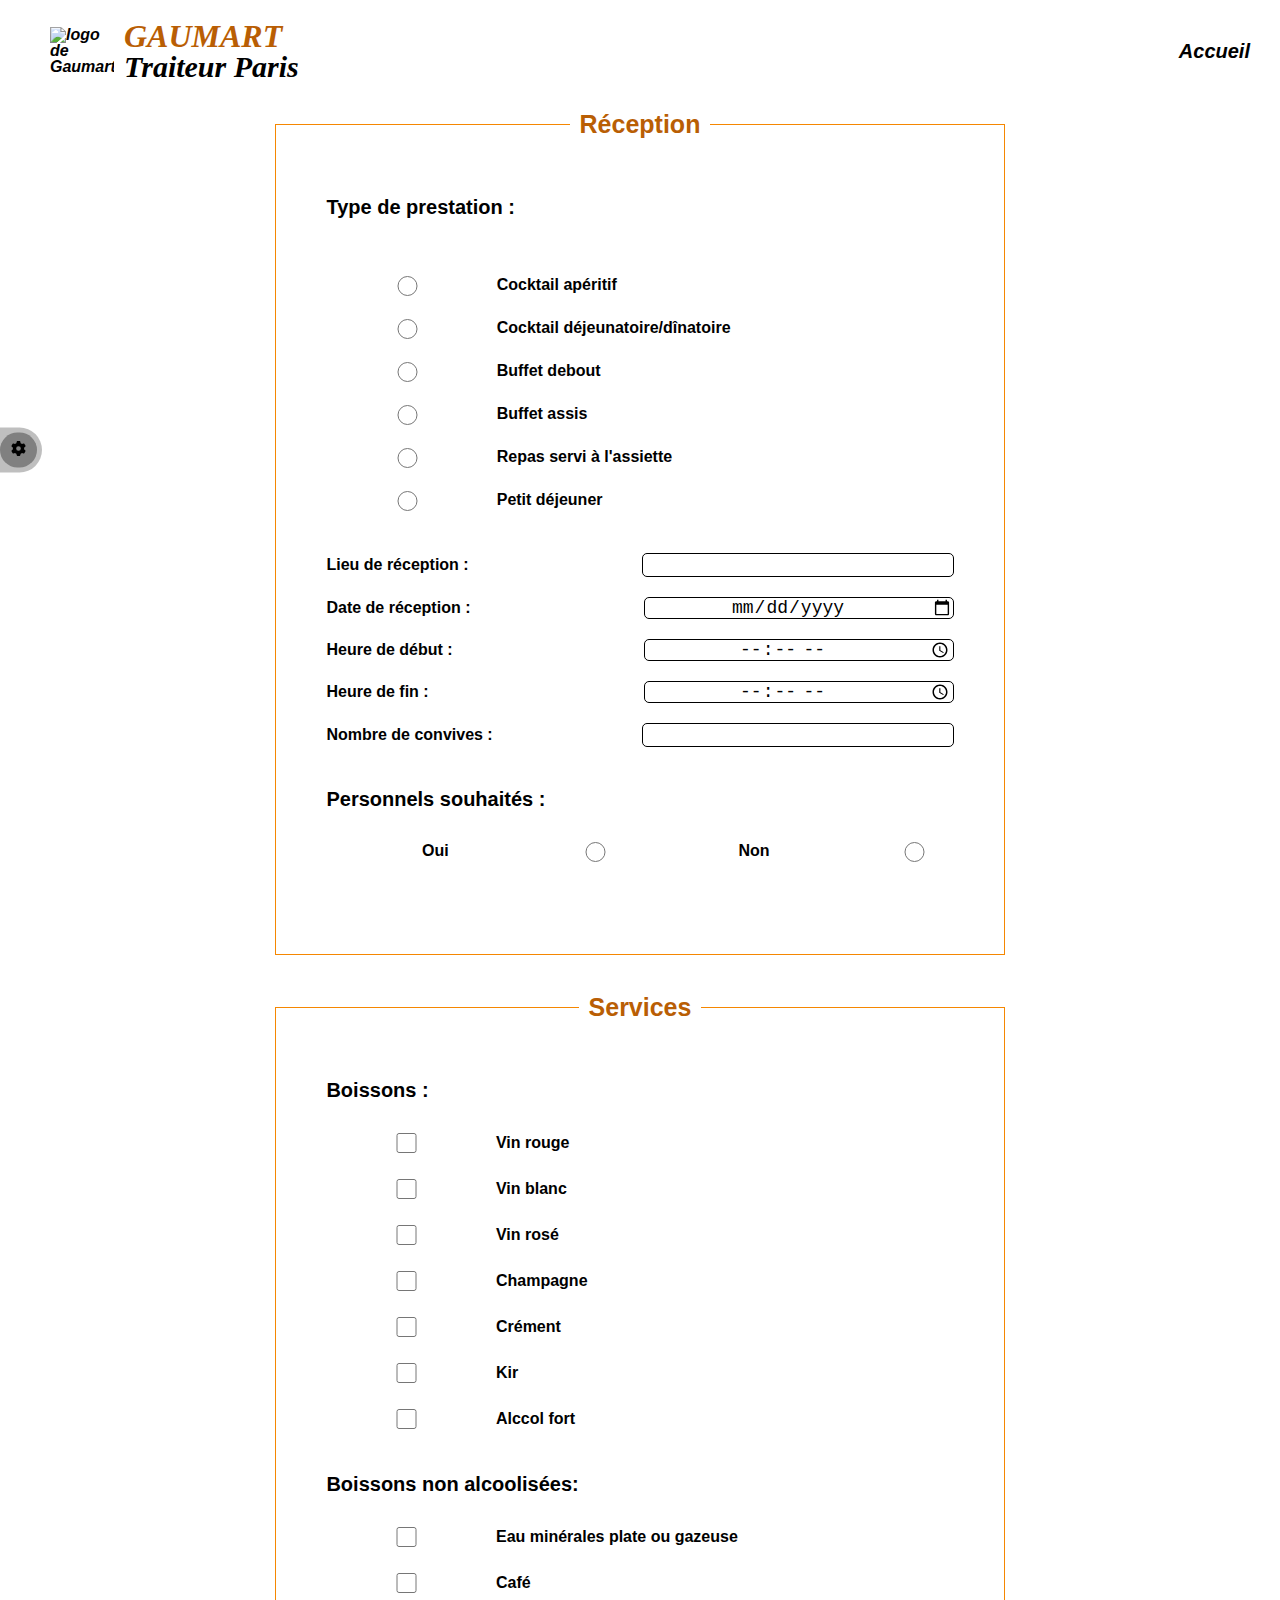
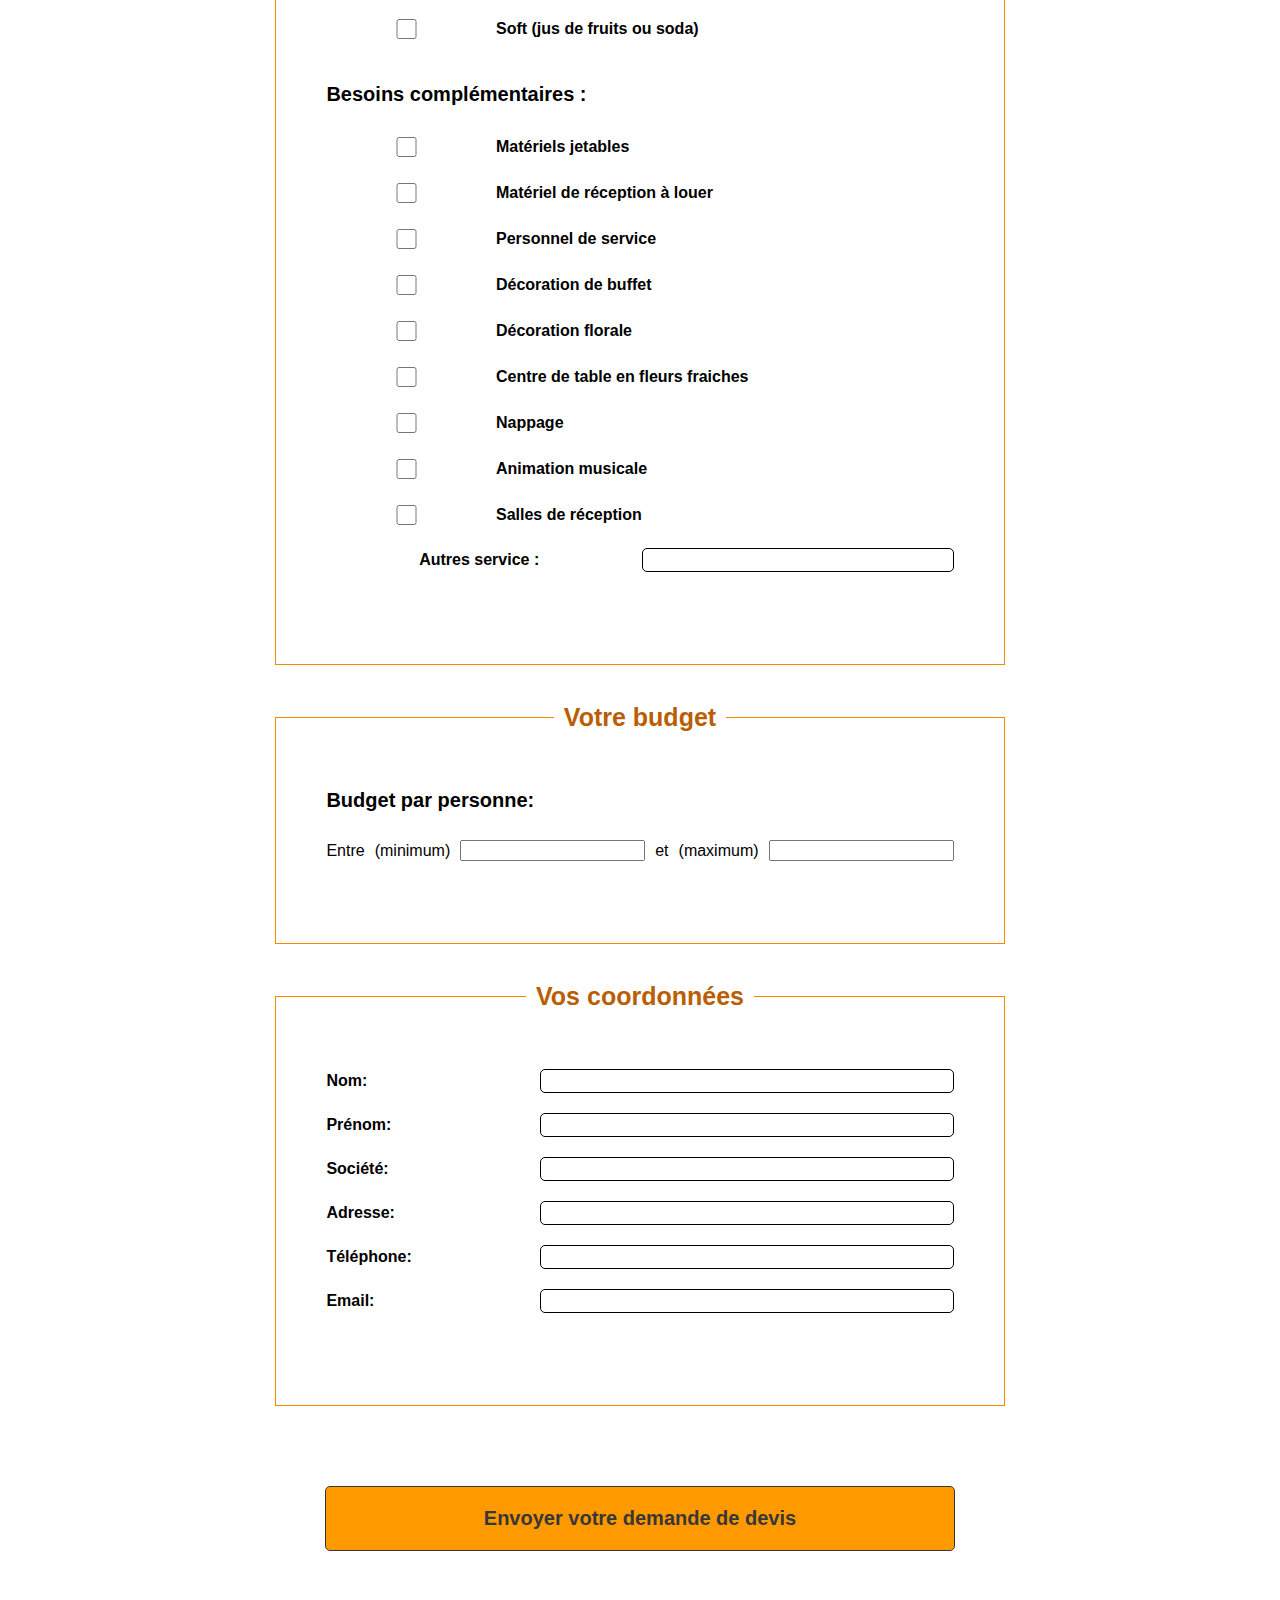
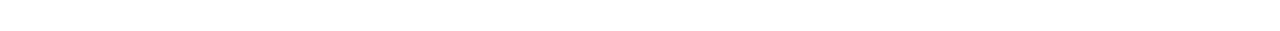
==== commit 6f4ebd45: "extension img +correctif mineur" ====
--- a/devis.html
+++ b/devis.html
@@ -33,7 +33,10 @@
     <link rel="stylesheet" href="assets/styles/style.css" />
     <meta name="msapplication-TileColor" content="#da532c" />
     <meta name="theme-color" content="#ffffff" />
-    <style></style>
+    <meta
+      name="description"
+      content="Mettez en scène votre événement avec Gaumart Traiteur Paris. De la sélection de votre prestation à la personnalisation des services, faites votre choix parmi nos formules de cocktails, buffets, repas servis et plus encore. Réservez dès aujourd'hui et profitez d'un service traiteur professionnel pour une réception mémorable."
+    />
   </head>
   <body id="changeMode">
     <header class="headerDevis">
